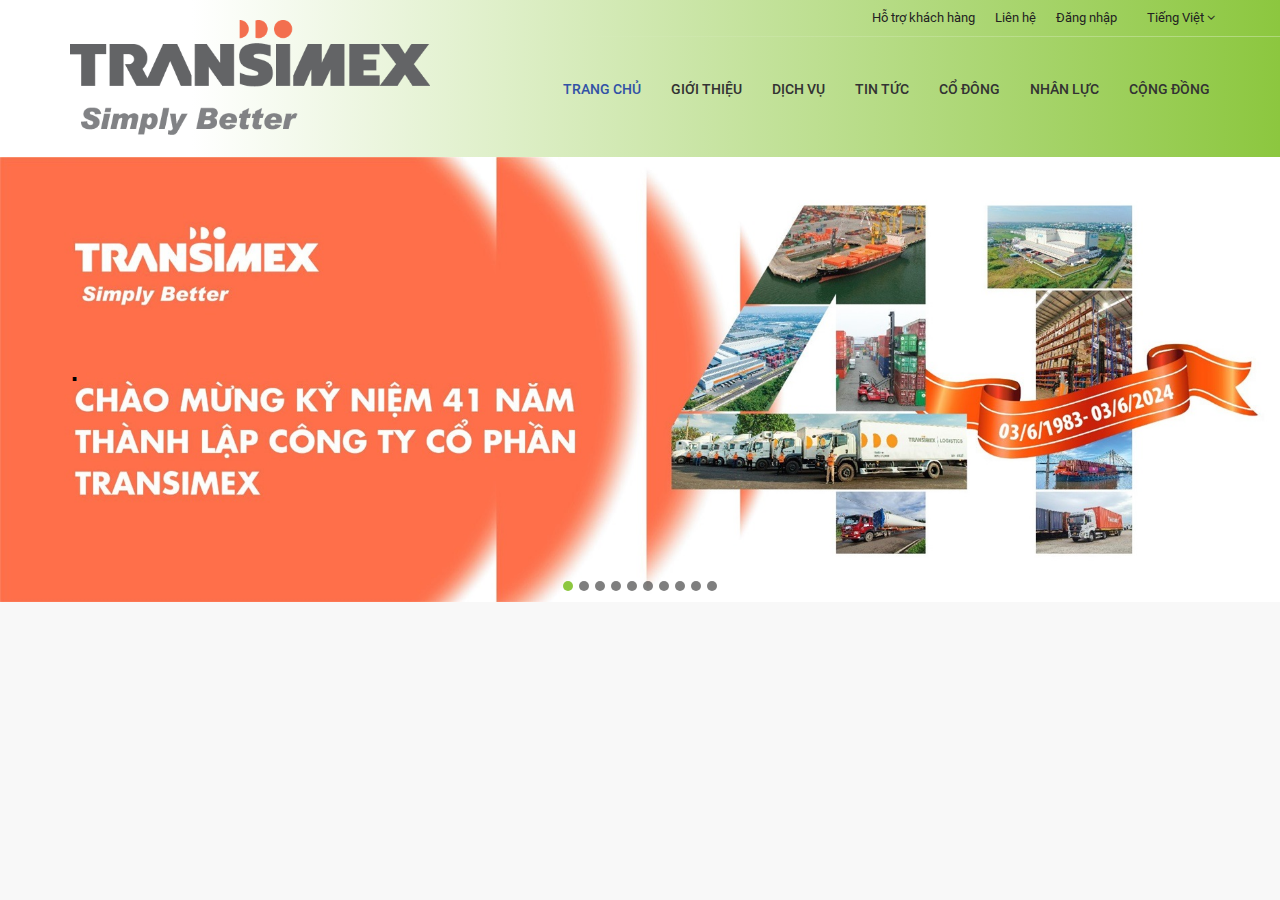
==== index.html @ c39b646b "root" ====
<!DOCTYPE html>
<html>
<head>
	<meta charset="utf-8">
	<meta http-equiv="X-UA-Compatible" content="IE=edge">
	<title>Demo Transimex</title> 
	<link rel="stylesheet" href="css/library.css">
	<script src="js/jquery-1.11.0.min.js"></script>
</head>
<body>
	<header class="">
		<div class="container">
			<div class="logo hidden-xs"><a class="block" href="/" title="transimex"><img src="img/logo.png" alt="transimex"></a></div>
			<div class="right-header">
				<div class="topnav block-clf">
					<div class="dropdown language hidden-xs">
						<a class="current" data-target="#" data-toggle="dropdown" role="button" aria-haspopup="true" aria-expanded="false">
							Tiếng Việt
							<span class="fa fa-angle-down"></span>
						</a>
						<ul class="dropdown-menu">
							<li><a href="/en/" title="English">English</a></li>
							<li><a href="/" title="Tiếng Việt">Tiếng Việt</a></li>
						</ul>
					</div>
					<ul class="menu-fn">
						<li> </li>
						<li><a id="hl_Member" title="Đăng nhập" href="/thanh-vien/dang-nhap/">Đăng nhập</a> </li>
						<li><a href="/lien-he/" title="Liên hệ">Liên hệ</a></li>
						<li><a href="/ho-tro-khach-hang/" title="Hỗ trợ khách hàng">Hỗ trợ khách hàng</a></li>
					</ul>
				</div>
				<div class="linefade hidden-xs"></div>
				<a class="block logo visible-xs" href="/"><img src="img/logo.svg" alt="transimex"></a>
				<div class="navigate">
					<div class="header-menu visible-xs"><a class="block" href="/"><img src="img/logo.svg" alt="transimex"></a></div>
					<ul class="menu">
						<li id="menuDefault" class="active"><a href="/" title="Trang chủ">Trang chủ</a></li>
						
                        <li id="menuAbout" class="drop"><a href="/gioi-thieu/gioi-thieu-cong-ty-130.html" title="Giới thiệu">Giới thiệu <i class="fa fa-angle-down"></i></a>
                         <ul>
                        
                               <li><a href="/gioi-thieu/gioi-thieu-cong-ty-130.html" title="Giới thiệu công ty">Giới thiệu công ty</a></li>
                        	
                               <li><a href="/gioi-thieu/tam-nhin-su-menh-gia-tri-cot-loi-129.html" title="Tầm nhìn - Sứ mệnh - Giá trị cốt lõi">Tầm nhìn - Sứ mệnh - Giá trị cốt lõi</a></li>
                        	
                               <li><a href="/gioi-thieu/so-do-to-chuc-127.html" title="Sơ đồ tổ chức">Sơ đồ tổ chức</a></li>
                        	
                               <li><a href="/lich-su-phat-trien/" title="Lịch sử phát triển">Lịch sử phát triển </a></li>
                        	 <li><a href="/ban-lanh-dao/" title="Ban lãnh đạo">Ban lãnh đạo </a></li>
                        	 <li><a href="/cac-cong-ty-thanh-vien-lien-doanh-lien-ket/" title="Các công ty thành viên - Liên doanh - Liên kết">Các công ty thành viên - Liên doanh - Liên kết </a></li>
                        	<li class="drop"><a href="/thu-vien/" title="Thư viện">Thư viện <i class="fa fa-angle-down"></i></a>
                                   <ul>
                                        <li><a href="/hinh-anh/" title="Hình ảnh">Hình ảnh</a></li>	
                                        <li><a href="/video/" title="Video">Video</a></li>	
                                   </ul>
                               </li>
                          </ul>
						</li>
                        
                        <li id="menuServices" class="drop"><a href="/dich-vu/giai-phap-luu-tru-chung-tu-doanh-nghiep.html" title="Giải pháp lưu trữ chứng từ doanh nghiệp">Dịch vụ <i class="fa fa-angle-down"></i></a>
                            <ul>
                           	
                                            <li><a href="/dich-vu/giai-phap-luu-tru-chung-tu-doanh-nghiep-30985.html" title="Giải pháp lưu trữ chứng từ doanh nghiệp">Giải pháp lưu trữ chứng từ doanh nghiệp</a></li>
                        	            
                                            <li><a href="/dich-vu/giao-nhan-van-tai-quoc-te-245.html" title="Giao Nhận Vận Tải Quốc Tế">Giao Nhận Vận Tải Quốc Tế</a></li>
                        	            
                                <li class="drop"><a href="/dich-vu/kho-bai-va-phan-phoi/" title="Kho Bãi và Phân Phối">Kho Bãi và Phân Phối <i class="fa fa-angle-down"></i></a>
                                     
                                   <ul>
                                        
                                                    <li><a href="/dich-vu/dich-vu-kho-hang-va-phan-phoi-234.html" title="Dịch vụ kho hàng và phân phối">Dịch vụ kho hàng và phân phối</a></li>	
                                            
                                                    <li><a href="/dich-vu/kho-lanh-235.html" title="Kho lạnh">Kho lạnh</a></li>	
                                            
                                                    <li><a href="/dich-vu/kho-ngoai-quan-236.html" title="Kho ngoại quan">Kho ngoại quan</a></li>	
                                            
                                                    <li><a href="/dich-vu/trung-tam-phan-phoi-237.html" title="Trung tâm phân phối">Trung tâm phân phối</a></li>	
                                            
                                        </ul>
                                   
                               </li>
                                           
                                <li class="drop"><a href="/dich-vu/van-tai-duong-bo/" title="Vận Tải Đường Bộ">Vận Tải Đường Bộ <i class="fa fa-angle-down"></i></a>
                                     
                                   <ul>
                                        
                                                    <li><a href="/dich-vu/xe-tai-nho-phan-phoi-314.html" title="Xe tải nhỏ phân phối">Xe tải nhỏ phân phối</a></li>	
                                            
                                                    <li><a href="/dich-vu/xe-dau-keo-container-250.html" title="Xe đầu kéo container">Xe đầu kéo container</a></li>	
                                            
                                        </ul>
                                   
                               </li>
                                           
                                            <li><a href="/dich-vu/hang-du-an-325.html" title="Hàng dự án">Hàng dự án</a></li>
                        	            
                                            <li><a href="/dich-vu/dich-vu-logistics-tich-hop-328.html" title="Dịch vụ logistics tích hợp">Dịch vụ logistics tích hợp</a></li>
                        	            
                                <li class="drop"><a href="/dich-vu/dai-ly-hang-tau-dongjin/" title="Đại lý Hãng tàu Dongjin">Đại lý Hãng tàu Dongjin <i class="fa fa-angle-down"></i></a>
                                     
                                   <ul>
                                        
                                                    <li><a href="/dich-vu/thong-bao-31006.html" title="Thông báo">Thông báo</a></li>	
                                            
                                                    <li><a href="/dich-vu/lich-tau-31014.html" title="Lịch tàu">Lịch tàu</a></li>	
                                            
                                                    <li><a href="/dich-vu/bieu-gia-31008.html" title="Biểu giá">Biểu giá</a></li>	
                                            
                                                    <li><a href="/dich-vu/tuyen-dich-vu-va-lien-he-329.html" title="Tuyến dịch vụ và Liên hệ">Tuyến dịch vụ và Liên hệ</a></li>	
                                            
                                        </ul>
                                   
                               </li>
                                           
                                            <li><a href="/dich-vu/dich-vu-van-tai-thuy-334.html" title="Dịch vụ Vận tải thủy">Dịch vụ Vận tải thủy</a></li>
                        	            
                                            <li><a href="/dich-vu/dich-vu-cang-icd-390.html" title="Dịch vụ cảng ICD">Dịch vụ cảng ICD</a></li>
                        	            
                                            <li><a href="/dich-vu/bat-dong-san-391.html" title="Bất động sản">Bất động sản</a></li>
                        	            
                        
                        </ul>
                        </li>
                        
                         <li id="menuNews" class="drop"><a href="/tin-tuc/ky-niem-40-nam-thanh-lap-cong-ty/" title="Kỷ niệm 40 năm thành lập công ty">Tin tức <i class="fa fa-angle-down"></i></a>
                            <ul>
                              
                               <li><a href="/tin-tuc/ky-niem-40-nam-thanh-lap-cong-ty/" title="Kỷ niệm 40 năm thành lập công ty">Kỷ niệm 40 năm thành lập công ty</a></li>
                        	
                               <li><a href="/tin-tuc/so-hoa-chuyen-doi-so/" title="Số hóa, chuyển đổi số">Số hóa, chuyển đổi số</a></li>
                        	
                               <li><a href="/tin-tuc/thong-tin-chuyen-nganh/" title="Thông tin chuyên ngành">Thông tin chuyên ngành</a></li>
                        	
                               <li><a href="/tin-tuc/thong-tin-bao-chi/" title="Thông tin báo chí">Thông tin báo chí</a></li>
                        	
                               <li><a href="/tin-tuc/ebook-whitepaper/" title="Ebook &amp; Whitepaper ">Ebook &amp; Whitepaper </a></li>
                        	
                               <li><a href="/tin-tuc/thong-tin-transimex/" title="Thông tin Transimex">Thông tin Transimex</a></li>
                        	
                               <li><a href="/tin-tuc/tms-profile-brochure/" title="TMS Profile &amp; Brochure">TMS Profile &amp; Brochure</a></li>
                        	
                                </ul>
                         </li>
                        
                         <li id="menuShareholder" class="drop"><a href="/co-dong/bao-cao-quan-tri-cong-ty/" title="Báo cáo quản trị Công ty">Cổ đông <i class="fa fa-angle-down"></i></a>
                            <ul>
                              
                               <li><a href="/co-dong/bao-cao-quan-tri-cong-ty/" title="Báo cáo quản trị Công ty">Báo cáo quản trị Công ty</a></li>
                        	
                               <li><a href="/co-dong/thong-bao/" title="Thông báo">Thông báo</a></li>
                        	
                               <li><a href="/co-dong/quy-che-cong-ty/" title="Quy chế công ty">Quy chế công ty</a></li>
                        	
                               <li><a href="/co-dong/dieu-le-cong-ty/" title="Điều lệ công ty">Điều lệ công ty</a></li>
                        	
                               <li><a href="/co-dong/ban-cao-bach/" title="Bản cáo bạch">Bản cáo bạch</a></li>
                        	
                               <li><a href="/co-dong/nghi-quyet/" title="Nghị quyết">Nghị quyết</a></li>
                        	
                               <li><a href="/co-dong/thong-tin-co-dong-nha-dau-tu/" title="Thông tin cổ đông - nhà đầu tư">Thông tin cổ đông - nhà đầu tư</a></li>
                        	
                               <li><a href="/co-dong/thong-tin-dai-hoi-co-dong/" title="Thông tin đại hội cổ đông">Thông tin đại hội cổ đông</a></li>
                        	
                               <li><a href="/co-dong/bao-cao-thuong-nien/" title="Báo cáo thường niên">Báo cáo thường niên</a></li>
                        	
                               <li><a href="/co-dong/bao-cao-tai-chinh/" title="Báo cáo tài chính">Báo cáo tài chính</a></li>
                        	
                                </ul>
                         </li>
                        
                        <li id="menuHumanResource" class="drop">
                            <a href="/nhan-luc/thoa-uoc-lao-dong-tap-the-41113.html" title="Nhân lực">Nhân lực <i class="fa fa-angle-down"></i></a>
                           <ul>
                               
                           	    <li><a href="/nhan-luc/thoa-uoc-lao-dong-tap-the-41113.html" title="Thỏa ước Lao động tập thể">Thỏa ước Lao động tập thể </a></li>
                        	    
                           	    <li><a href="/nhan-luc/noi-quy-lao-dong-41112.html" title="Nội quy lao động">Nội quy lao động </a></li>
                        	    
                           	    <li><a href="/nhan-luc/chinh-sach-lao-dong-238.html" title="Chính sách lao động">Chính sách lao động </a></li>
                        	    <li><a href="/tuyen-dung/" title="Tuyển dụng">Tuyển dụng </a></li>
                            </ul>
                        </li>
                        <li id="menuCommunity"><a href="/cong-dong/" title="Cộng đồng">Cộng đồng</a></li>
						
                        	
					</ul>
				</div>
			<div class="bg-overlay"></div></div>
		</div>
		<div class="sticky-anchor"></div>
		<nav class="mb-nav">
			<a class="btn-nav left" data-text="MENU"><i class="fa fa-bars"></i></a>
			<div class="dropdown language visible-xs">
				<a class="current" data-target="#" data-toggle="dropdown" role="button" aria-haspopup="true" aria-expanded="false">
					Tiếng Việt
					<span class="fa fa-angle-down"></span>
				</a>
				<ul class="dropdown-menu">
					<li><a href="/en/" title="English">English</a></li>
					<li><a href="/" title="Tiếng Việt">Tiếng Việt</a></li>
				</ul>
			</div>
		</nav>
	</header>
	<section class="slider-basic">
		<article class="home-slider slider-fix">
          
			<div class="slide-item block-bg">
				<img src="img/transimex__Full__04502024_035020.jpg" alt="." />
				<div class="container text-slide middle-box text-left">
					<div class="middle-inner">
						<div class="layer tt-lg upper">.</div>
						<div class="layer desc"></div>
                        
					</div>
				</div>
			</div>
			<div class="slide-item block-bg">
				<img src="img/transimex__Full__13212023_112137.jpg" alt="." />
				<div class="container text-slide middle-box text-left">
					<div class="middle-inner">
						<div class="layer tt-lg upper">.</div>
						<div class="layer desc"></div>
                        
					</div>
				</div>
			</div>
			<div class="slide-item block-bg">
				<img src="img/transimex__Full__13212023_112128.jpg" alt="." />
				<div class="container text-slide middle-box text-left">
					<div class="middle-inner">
						<div class="layer tt-lg upper">.</div>
						<div class="layer desc"></div>
                        
					</div>
				</div>
			</div>
			<div class="slide-item block-bg">
				<img src="img/transimex__Full__13212023_112120.jpg" alt="." />
				<div class="container text-slide middle-box text-left">
					<div class="middle-inner">
						<div class="layer tt-lg upper">.</div>
						<div class="layer desc"></div>
                        
					</div>
				</div>
			</div>
			<div class="slide-item block-bg">
				<img src="img/transimex__Full__13212023_112112.jpg" alt="." />
				<div class="container text-slide middle-box text-left">
					<div class="middle-inner">
						<div class="layer tt-lg upper">.</div>
						<div class="layer desc"></div>
                        
					</div>
				</div>
			</div>
			<div class="slide-item block-bg">
				<img src="img/transimex__Full__13212023_112102.jpg" alt="." />
				<div class="container text-slide middle-box text-left">
					<div class="middle-inner">
						<div class="layer tt-lg upper">.</div>
						<div class="layer desc"></div>
                        
					</div>
				</div>
			</div>
			<div class="slide-item block-bg">
				<img src="img/transimex__Full__13192023_111953.jpg" alt="." />
				<div class="container text-slide middle-box text-left">
					<div class="middle-inner">
						<div class="layer tt-lg upper">.</div>
						<div class="layer desc"></div>
                        
					</div>
				</div>
			</div>
			<div class="slide-item block-bg">
				<img src="img/transimex__Full__13192023_111931.jpg" alt="." />
				<div class="container text-slide middle-box text-left">
					<div class="middle-inner">
						<div class="layer tt-lg upper">.</div>
						<div class="layer desc"></div>
                        
					</div>
				</div>
			</div>
			<div class="slide-item block-bg">
				<img src="img/transimex__Full__13192023_111923.jpg" alt="." />
				<div class="container text-slide middle-box text-left">
					<div class="middle-inner">
						<div class="layer tt-lg upper">.</div>
						<div class="layer desc"></div>
                        
					</div>
				</div>
			</div>
			<div class="slide-item block-bg">
				<img src="img/transimex__Full__13152023_111537.jpg" alt="." />
				<div class="container text-slide middle-box text-left">
					<div class="middle-inner">
						<div class="layer tt-lg upper">.</div>
						<div class="layer desc"></div>
                        
					</div>
				</div>
			</div>
		</article>
	</section>

	<script src="js/website.js"></script>
   <script src="js/bzUti.js"></script>
   <script src="js/bzAjax.js"></script>
   <link href="css/sweetalert.css" rel="stylesheet" />
   <script src="js/sweetalert.min.js"></script>
   <script src="js/bootstrap.min.js"></script>
<script src="js/slick.min.js"></script>
<script src="js/smoothscroll.min.js"></script>
<script src="js/stellar.min.js"></script>
<script src="js/main.min.js"></script>
</body>
    <script type="text/javascript">
        $(function () {
            $('#menuDefault').addClass('active');
            $(".home-slider").slick({
                dots: true,
                speed: 700,
                arrows: true,
                autoplay: true,
                autoplaySpeed: 5000,
                pauseOnHover: false,
                draggable: false,
                cssEase: 'cubic-bezier(0.755, 0.005, 0.200, 1.000)',
            });
            $(".carousel-logo").slick({
                arrows: true,
                slidesToShow: 6,
                autoplay: true,
                autoplaySpeed: 3000,
                pauseOnHover: false,
                responsive: [{
                    breakpoint: 1200,
                    settings: {
                        slidesToShow: 6,
                        slidesToScroll: 6,
                    }
                }, {
                    breakpoint: 980,
                    settings: {
                        slidesToShow: 5,
                        slidesToScroll: 5,
                    }
                }, {
                    breakpoint: 700,
                    settings: {
                        slidesToShow: 4,
                        slidesToScroll: 4
                    }
                }, {
                    breakpoint: 600,
                    settings: {
                        slidesToShow: 3,
                        slidesToScroll: 3
                    }
                }]
            });
        });
</script>
</html>
---- css/library.css ----
﻿@import url(font-awesome.min.css);@import url(bootstrap.min.css);@font-face {
    font-family: RobotoSlab;
    src: url(../fonts/RobotoSlab-Regular.ttf);
    font-weight: normal
}

@font-face {
    font-family: RobotoSlab;
    src: url(../fonts/RobotoSlab-Light.ttf);
    font-weight: 300
}

@font-face {
    font-family: RobotoSlab;
    src: url(../fonts/RobotoSlab-Bold.ttf);
    font-weight: bold
}

@font-face {
    font-family: Roboto;
    src: url(../fonts/Roboto-Regular.ttf);
    font-weight: normal
}

@font-face {
    font-family: Roboto;
    src: url(../fonts/Roboto-Italic.ttf);
    font-style: italic
}

@font-face {
    font-family: Roboto;
    src: url(../fonts/Roboto-Medium.ttf);
    font-weight: 500
}

@font-face {
    font-family: Roboto;
    src: url(../fonts/Roboto-bold.ttf);
    font-weight: bold
}

html,body,div,span,applet,object,iframe,h1,h2,h3,h4,h5,h6,p,blockquote,pre,a,abbr,acronym,address,big,cite,code,del,dfn,em,font,img,ins,kbd,q,s,samp,small,strike,strong,sub,sup,tt,var,b,u,i,center,dl,dt,dd,ol,ul,li,fieldset,form,label,legend,table,caption,tbody,tfoot,thead,tr,th,td,article,aside,canvas,details,figcaption,figure,footer,header,hgroup,menu,nav,section,summary,time,mark,audio,video,svg {
    margin: 0;
    padding: 0;
    border: 0
}

html,body {
    height: 100%; 
}

body {
    color: #333;
    font-family: "Roboto",Helvetica,Arial,sans-serif;
    font-size: 14px;
    line-height: 1.6;
    overflow-y: auto;
    background: #f8f8f8
}

a {
    color: #333;
    text-decoration: none
}

a:hover,a:focus,a.focus {
    color: #4d4d4d;
    text-decoration: none
}

a:focus,a.focus {
    outline: none
}

a[href*="tel"],a[href*="tel"]:hover,a[href*="tel"]:focus,a[href*="tel"].focus {
    color: inherit
}

h1,h2,h3,h4,h5,h6,.tt-lg,.tt-md,.tt-sm,.tt-xs,.tt {
    font-weight: bold;
    line-height: 1.35;
    margin-bottom: 8px;
    font-family: RobotoSlab, Roboto
}

h1 a,h2 a,h3 a,h4 a,h5 a,h6 a,.tt-lg a,.tt-md a,.tt-sm a,.tt-xs a,.tt a {
    color: inherit;
    font-weight: inherit
}

h1,h2,.tt-lg,.tt-md {
    line-height: 1.2
}

h1,.tt-lg {
    font-size: 28px
}

h2,.tt-md {
    font-size: 22px
}

h3,.tt-sm {
    font-size: 18px
}

h4,.tt-xs {
    font-size: 15px
}

.tt {
    font-size: 14px
}

p,.text-lg,.text-md {
    margin-bottom: 13px
}

.text-sm,.text-xs,.text {
    margin-bottom: 10px
}

.text-lg,.text-md {
    line-height: 1.35;
    margin-bottom: 10px
}

.text-lg {
    font-size: 18px
}

.text-md {
    font-size: 16px
}

.text-sm {
    font-size: 13px
}

.text-xs {
    font-size: 12px
}

.text {
    font-size: 14px
}

.text-underline {
    border-bottom: 1px solid
}

.semilight {
    font-weight: 300 !important
}

.semibold {
    font-weight: 500 !important
}

.bold {
    font-weight: bold !important
}

.normal {
    font-weight: normal !important
}

.italic {
    font-style: italic !important
}

.nowrap {
    white-space: nowrap
}

.upper,.tt-ss {
    text-transform: uppercase
}

img {
    max-width: 100%
}

[class*="center"] img {
    display: block;
    margin-left: auto;
    margin-right: auto
}

.block-clf:before,.block-clf:after,.clearfix:before,.login-st3 .field:before,.login-st6 .field:before,.slick-track:before,.menu:before,.block-share:before,.group-button:before,.group-btn:before,.block-sidebar:before,.clearfix:after,.login-st3 .field:after,.login-st6 .field:after,.slick-track:after,.menu:after,.block-share:after,.group-button:after,.group-btn:after,.block-sidebar:after {
    content: "";
    display: table
}

.block-clf:after,.clearfix:after,.login-st3 .field:after,.login-st6 .field:after,.slick-track:after,.menu:after,.block-share:after,.group-button:after,.group-btn:after,.block-sidebar:after {
    clear: both
}

*[data-text]:before {
    content: attr(data-text);
    white-space: nowrap
}

input,button {
    border: none
}

input[type="tel"],input[type="number"],input[type="text"],input[type="email"],input[type="search"],input[type="password"],select,textarea {
    width: 100%;
    height: 36px;
    -webkit-appearance: none;
    -moz-appearance: none;
    appearance: none;
    border: 1px solid #dedede;
    border-radius: 0;
    box-shadow: none;
    transition: all 0.3s ease;
    padding: 0 10px
}

input[type="tel"].focus,input[type="tel"]:focus,input[type="number"].focus,input[type="number"]:focus,input[type="text"].focus,input[type="text"]:focus,input[type="email"].focus,input[type="email"]:focus,input[type="search"].focus,input[type="search"]:focus,input[type="password"].focus,input[type="password"]:focus,select.focus,select:focus,textarea.focus,textarea:focus {
    border-color: #8dc73f;
    box-shadow: none;
    outline: none !important
}

textarea {
    height: 120px;
    vertical-align: top;
    resize: vertical;
    padding: 10px
}

select {
    -webkit-appearance: auto;
    -moz-appearance: auto
}

select,select option {
    background: #fff;
    color: #666
}

select option {
    padding: 3px 10px
}

.select {
    position: relative
}

.select:after {
    content: "";
    border: 5px solid transparent;
    border-top: 5px solid #999;
    width: 0;
    height: 0;
    position: absolute;
    top: 50%;
    right: 8px;
    margin: auto;
    margin-top: -2.5px;
    pointer-events: none
}

.select select {
    -webkit-appearance: none;
    -moz-appearance: none;
    appearance: none;
    padding-right: 25px
}

input[type="button"],input[type="submit"],button[type="button"],button[type="submit"] {
    -webkit-appearance: none;
    cursor: pointer
}

input[type="button"]:focus,input[type="button"].focus,input[type="submit"]:focus,input[type="submit"].focus,button[type="button"]:focus,button[type="button"].focus,button[type="submit"]:focus,button[type="submit"].focus {
    outline: none
}

ul,ol {
    line-height: 1.4;
    margin: 15px 0;
    margin-left: 20px
}

ul.list-number,ul.list-disc,ul.list-lower-a,ul.list-upper-a,ul.list-square,ol.list-number,ol.list-disc,ol.list-lower-a,ol.list-upper-a,ol.list-square {
    padding-left: 25px
}

ul>li,ol>li {
    list-style-position: outside;
    margin-bottom: 12px
}

ul>li li,ol>li li {
    margin-bottom: 6px
}

ul ul,ul ol,ol ul,ol ol {
    padding-left: 25px;
    margin-top: 5px
}

ul.list-number>li,ol.list-number>li {
    list-style-type: decimal
}

ul.list-disc>li,ol.list-disc>li {
    list-style-type: disc
}

ul.list-lower-a>li,ol.list-lower-a>li {
    list-style-type: lower-alpha
}

ul.list-upper-a>li,ol.list-upper-a>li {
    list-style-type: upper-alpha
}

ul.list-square>li,ol.list-square>li {
    list-style-type: square
}

ul.list-no-style,ol.list-no-style {
    padding: 0;
    list-style: none
}

ul a,ol a {
    color: inherit
}

.no-margin {
    margin: 0 !important
}

.no-padding {
    padding: 0 !important
}

.circle,.social a,.btt,.btt:after {
    -webkit-border-radius: 50%;
    -moz-border-radius: 50%;
    border-radius: 50%;
    position: relative;
    text-align: center
}

.tb-style {
    display: table;
    width: 100%;
    height: 100%
}

.tb-cell {
    display: table-cell;
    vertical-align: middle
}

.block,.form-style .field,.block-clf,.inline,.inline-block {
    position: relative
}

.block-clf,.block,.form-style .field {
    display: block
}

.inline,.inline-block {
    display: inline-block
}

.inline {
    vertical-align: middle;
    margin-right: 0
}

.inline-block {
    vertical-align: top
}

.block-wide,.block-bg,.thumb-res {
    display: block;
    background-repeat: no-repeat;
    background-size: cover;
    background-position: center center;
    position: relative;
    overflow: hidden
}

.bg-fixed {
    background-attachment: fixed
}

.absolute,.absolute-center,.video-res iframe,.thumb-res img,.thumb-res:before {
    position: absolute;
    top: 0;
    right: 0;
    bottom: 0;
    left: 0;
    z-index: 1
}

a[href].absolute,a[href].absolute-center,a[href].thumb-res:before {
    z-index: 150
}

* .fa,* .fa:before {
    line-height: inherit;
    font-weight: normal !important
}

[class*="thumb"] {
    position: relative;
    z-index: 10;
    display: block
}

.absolute-center {
    margin: auto;
    max-height: 100%
}

.video-res {
    padding-top: 56.25%;
    margin-bottom: 15px;
    position: relative;
    display: block
}

.video-res iframe {
    width: 100% !important;
    height: 100% !important
}

[class*="map"] {
    position: relative
}

[class*="map"] iframe {
    position: absolute;
    top: 0;
    left: 0;
    width: 100% !important;
    height: 100% !important
}

.btn-nav {
    min-width: 30px;
    height: 30px;
    cursor: pointer;
    color: #fff;
    text-align: center
}

.btn-nav,.btn-nav:before {
    margin: auto;
    position: absolute;
    top: 0;
    bottom: 0;
    line-height: 30px;
    white-space: nowrap
}

.btn-nav:before {
    text-transform: uppercase;
    white-space: nowrap;
    overflow: visible;
    font-weight: 500;
    font-size: 13px
}

.btn-nav.left {
    left: 6px
}

.btn-nav.left:before {
    left: 28px
}

.btn-nav.right {
    right: 6px
}

.btn-nav.right:before {
    right: 30px
}

.btn-nav:focus,.btn-nav:hover {
    color: #fff
}

.bg-overlay {
    position: fixed;
    top: 0;
    right: 0;
    bottom: 0;
    left: 0;
    width: 100%;
    height: 100%;
    background-color: #000;
    opacity: 0.6;
    filter: alpha(opacity=60);
    z-index: 200;
    display: none;
    overflow: hidden
}

.btn {
    display: inline-block;
    -webkit-appearance: none;
    background-color: #8dc73f;
    color: #fff;
    border-radius: 3px;
    padding: 9px 18px;
    text-transform: uppercase;
    border: none;
    line-height: normal;
    cursor: pointer;
    margin: 4px 2px 4px 0;
    position: relative;
    z-index: 2;
    overflow: hidden
}

.btn:before {
    content: '';
    position: absolute;
    top: 0;
    left: 0;
    z-index: -1;
    -webkit-border-radius: 0 30px 30px 0;
    -moz-border-radius: 0 30px 30px 0;
    border-radius: 0 30px 30px 0;
    width: 20px;
    height: 100%;
    background: rgba(0,0,0,0.3);
    opacity: 0;
    filter: alpha(opacity=0)
}

.btn:hover:before {
    -webkit-animation: button-effect 0.5s ease;
    -moz-animation: button-effect 0.5s ease;
    animation: button-effect 0.5s ease
}

.btn:focus,.btn.focus,.btn:active,.btn.active,.btn:active:focus,.btn.active:focus,.btn:active.focus,.btn.active:focus {
    outline: none
}

.btn:hover,.btn:focus,.btn.focus {
    color: #fff;
    -webkit-box-shadow: inset 0 0 0 100px rgba(255,255,255,0.16);
    -moz-box-shadow: inset 0 0 0 100px rgba(255,255,255,0.16);
    box-shadow: inset 0 0 0 100px rgba(255,255,255,0.16);
    -webkit-transition: all 0.25s ease;
    -moz-transition: all 0.25s ease;
    transition: all 0.25s ease
}

.btn:active,.btn.active {
    -webkit-box-shadow: none;
    -moz-box-shadow: none;
    box-shadow: none
}

.btn input[type="submit"],.btn button[type="submit"] {
    text-decoration: none;
    background: transparent;
    color: inherit;
    font: inherit;
    text-transform: inherit;
    font-weight: inherit;
    border: none;
    line-height: 1
}

.btn input[type="submit"]:focus,.btn input[type="submit"].focus,.btn button[type="submit"]:focus,.btn button[type="submit"].focus {
    outline: none !important
}

.btn.bg-primary-bs,.btn.bg-primary-bs:hover,.btn.bg-primary-bs:focus,.btn.bg-primary-bs.focus {
    background-color: #337ab7
}

.btn.bg-danger,.btn.bg-danger:hover,.btn.bg-danger:focus,.btn.bg-danger.focus {
    background-color: #ea4242
}

.btn.bg-warning,.btn.bg-warning:hover,.btn.bg-warning:focus,.btn.bg-warning.focus {
    background-color: #f76e0c
}

.btn.bg-success,.btn.bg-success:hover,.btn.bg-success:focus,.btn.bg-success.focus {
    background-color: #5cb85c
}

.btn.bg-info,.btn.bg-info:hover,.btn.bg-info:focus,.btn.bg-info.focus {
    background-color: #5bc0de
}

.btn.bg-gray,.btn.bg-gray:hover,.btn.bg-gray:focus,.btn.bg-gray.focus {
    background-color: #999
}

.btn.bg-silver,.btn.bg-silver:hover,.btn.bg-silver:focus,.btn.bg-silver.focus {
    background-color: #ccc
}

.btn.btn-xs {
    font-size: 10px;
    padding: 5px 10px
}

.btn.btn-sm {
    font-size: 12px;
    padding: 6px 14px
}

.btn.btn-lg {
    font-size: 15px;
    padding: 12px 20px
}

@keyframes button-effect {
    0% {
        opacity: 1;
        filter: alpha(opacity=100)
    }

    100% {
        opacity: 0;
        filter: alpha(opacity=0);
        width: 100%;
        height: 100%
    }
}

@-webkit-keyframes button-effect {
    0% {
        opacity: 1;
        filter: alpha(opacity=100)
    }

    100% {
        opacity: 0;
        filter: alpha(opacity=0);
        width: 100%;
        height: 100%
    }
}

table {
    line-height: normal;
    width: 100%;
    border-collapse: collapse;
    margin-bottom: 10px
}

table th,table td {
    padding: 7px;
    border: 1px solid #ddd
}

table thead th,table thead td {
    background: rgba(0,0,0,0.3);
    font-weight: 500
}

table.no-border th,table.no-border td {
    border: 0;
    padding: 5px 0
}

table.table-res img {
    display: block;
    max-height: 100px;
    max-width: 400px
}

.social {
    margin: 12px 0
}

.social a {
    display: inline-block;
    vertical-align: top;
    width: 32px;
    height: 32px;
    line-height: 32px;
    font-size: 16px;
    color: #fff;
    margin-right: 4px;
    margin-bottom: 4px;
    text-align: center;
    -webkit-transition: all 0.4s ease;
    -moz-transition: all 0.4s ease;
    transition: all 0.4s ease
}

.social a:hover {
    -webkit-box-shadow: 0 2px 6px -2px rgba(0,0,0,0.7);
    -moz-box-shadow: 0 2px 6px -2px rgba(0,0,0,0.7);
    box-shadow: 0 2px 6px -2px rgba(0,0,0,0.7)
}

.social .fa-facebook {
    background: #487EC9
}

.social .fa-twitter {
    background: #32B4FF
}

.social .fa-google-plus {
    background: #F43D3D
}

.social .fa-youtube {
    background: #EA0000
}

.social .fa-rss {
    background: #f80
}

.social .fa-pinterest {
    background: #FF4800
}

.social .fa-pinterest-p {
    background: #FF4C00
}

.social .fa-linkedin {
    background: #2068D6
}

.social .fa-envelope {
    background: #fb0
}

.social .fa-commenting {
    background: #198CFF
}

pre {
    tab-size: 4;
    padding: 15px 0;
    border-radius: 0;
    margin-top: 6px;
    color: #c7254e
}

.get {
    position: relative;
    cursor: default
}

.get-tooltip {
    position: absolute;
    top: 0;
    right: 100%;
    bottom: 0;
    margin: auto 15px auto auto;
    background: #ea4242;
    color: #fff;
    font-size: 15px;
    white-space: nowrap;
    height: 30px;
    line-height: 30px;
    text-align: center;
    padding: 0 15px;
    font-weight: 400;
    -webkit-border-radius: 3px;
    -moz-border-radius: 3px;
    border-radius: 3px;
    -webkit-box-shadow: -2px 2px 1px rgba(234,66,66,0.2);
    -moz-box-shadow: -2px 2px 1px rgba(234,66,66,0.2);
    box-shadow: -2px 2px 1px rgba(234,66,66,0.2)
}

.get-tooltip:before {
    content: '';
    width: 0;
    height: 0;
    position: absolute;
    top: 0;
    bottom: 0;
    left: 100%;
    margin: auto;
    border: 6px solid transparent;
    border-left: 6px solid #ea4242
}

.demo-get .get:hover {
    background: rgba(0,0,0,0.04);
    color: #ea4242
}

.box-text-demo {
    border: 1px solid #ddd;
    padding: 15px;
    height: 240px;
    overflow-y: auto
}

.box-text-demo textarea {
    border: none;
    padding: 0;
    height: 100%;
    overflow-y: auto
}

#text-output {
    background: rgba(0,0,0,0.05)
}

#text-output.clearbg {
    background: none
}

.action-textout a {
    display: inline-block;
    margin-right: 10px;
    color: #333;
    padding: 0 8px;
    border-radius: 3px 3px 0 0
}

.action-textout a.active {
    background: #72a330;
    color: #fff
}

.group-btn-ellips .btn {
    text-transform: initial
}

.section-btn .tb-cell:first-child {
    width: 190px
}

.section-btn .tb-cell pre {
    margin-top: 0
}

.noti-stas {
    position: relative
}

.noti-stas:before {
    content: "";
    font-family: FontAwesome;
    font-weight: normal;
    margin-right: 4px
}

.noti-stas.be-yes {
    color: #47a447
}

.noti-stas.be-no {
    color: #888
}

.main-user .panel-body {
    padding: 10px
}

.tb-user-edit,.tb-user-info {
    font-size: 14px
}

.tb-user-edit td:first-child,.tb-user-info td:first-child {
    width: 5%;
    white-space: nowrap;
    padding-right: 15px;
    font-weight: 500
}

.tb-user-edit td:last-child,.tb-user-info td:last-child {
    padding-left: 15px
}

.tb-user-info td {
    vertical-align: top
}

.tb-user-edit td {
    vertical-align: middle
}

.tb-user-edit .inputText,.tb-user-edit select {
    height: 32px;
    background: #f9f9f9
}

.tb-user-edit .inputText:focus,.tb-user-edit select:focus {
    background: #fff
}

.tb-user-edit img {
    max-width: none;
    max-height: none
}

.tb-manager-cart thead th {
    font-size: 13px
}

.tb-manager-cart td {
    font-size: 13px;
    font-family: "Arial", sans-serif
}

table .Processing,table .Cancel,table .Delivery,table .Complete,table .Approval {
    border-radius: 3px;
    border: 1px solid rgba(0,0,0,0.04);
    padding: 2px 5px;
    font-size: 10px;
    font-weight: bold;
    text-transform: capitalize;
    color: #fff;
    display: inline-block;
    text-align: center
}

table .Processing {
    background: #ea4242
}

table .Cancel {
    background: #999
}

table .Delivery {
    background: #337ab7
}

table .Complete {
    background: #5cb85c
}

table .Approval {
    background: #f76e0c
}

table .detailOrder,table .unpaid,table .paid {
    font-size: 11px;
    font-weight: bold;
    display: inline-block
}

table .detailOrder:after,table .unpaid:after,table .paid:after {
    content: "";
    font-family: FontAwesome;
    font-weight: normal;
    display: inline;
    margin-left: 2px
}

table .unpaid {
    color: #f76e0c
}

table .unpaid:after {
    content: '\f05a'
}

table .paid {
    color: #5cb85c
}

table .paid:after {
    content: '\f00c'
}

table .detailOrder {
    color: #333
}

table .detailOrder:after {
    content: '\f08e';
    margin-left: 3px
}

table .detailOrder:hover,table .detailOrder:focus {
    color: #ea4242
}

@media (max-width: 767px) {
    .main-user table {
        font-size:13px
    }

    .tb-user-info,.tb-user-edit {
        font-size: 13px
    }

    .tb-user-info td:first-child,.tb-user-edit td:first-child {
        padding-right: 8px
    }

    .tb-user-info td:last-child,.tb-user-edit td:last-child {
        padding-left: 8px
    }

    .tb-user-edit {
        table-layout: fixed
    }

    .tb-user-edit tr,.tb-user-edit td {
        display: block
    }

    .tb-user-edit tr {
        margin-bottom: 15px
    }

    .tb-user-edit td {
        padding: 0
    }

    .tb-user-edit td:first-child {
        padding-bottom: 2px
    }

    .tb-user-edit td:last-child {
        padding-left: 0
    }

    .tb-user-edit .block-clf {
        overflow: hidden
    }

    .tb-user-edit img {
        max-width: none;
        max-height: none
    }
}

table thead th,table thead td {
    background: rgba(0,0,0,0.1);
    padding-top: 10px;
    padding-bottom: 10px
}

.table-line-row th,.table-line-row td {
    border: 0;
    padding-left: 0;
    padding-right: 0;
    border-bottom: 1px solid rgba(0,0,0,0.08)
}

.table-line-row thead th,.table-line-row thead td {
    background: transparent
}

.table-style thead th,.table-style thead td {
    border: none;
    border-left: 1px solid rgba(255,255,255,0.2)
}

.table-style thead th:first-of-type,.table-style thead td:first-of-type {
    border-left: 0
}

.table-res img {
    display: block;
    max-height: 90px;
    max-width: 240px
}

.table-none th,.table-none td {
    border: none
}

.th-danger thead th,.th-danger thead td {
    background: #ea4242
}

.th-success thead th,.th-success thead td {
    background: #5cb85c
}

.th-warning thead th,.th-warning thead td {
    background: #f76e0c
}

.th-info thead th,.th-info thead td {
    background: #8dc73f
}

.th-primary thead th,.th-primary thead td {
    background: #8dc73f
}

.th-secondary thead th,.th-secondary thead td {
    background: #8dc73f
}

[class*="th-"] th,[class*="th-"] td {
    padding-left: 10px;
    padding-right: 10px
}

[class*="th-"] thead th,[class*="th-"] thead td {
    color: #fff
}

.hover tbody tr:hover {
    background: #5bc0de;
    color: #fff
}

@media (max-width: 991px) {
    table {
        font-size:12px
    }

    table img {
        max-width: 80px
    }
}

@media (max-width: 767px) {
    .block-table {
        margin-left:-10px;
        margin-right: -10px
    }

    table {
        font-size: 11px
    }

    table th,table td {
        padding-left: 4px;
        padding-right: 4px
    }

    table thead th,table thead td {
        font-weight: bold
    }

    .table-res thead {
        display: none
    }

    .table-res tbody tr,.table-res tbody td {
        display: block
    }

    .table-res tbody tr {
        margin-bottom: 7px;
        border-bottom: 1px solid rgba(0,0,0,0.08)
    }

    .table-res tbody td {
        position: relative;
        padding: 7px 5px;
        padding-left: 130px;
        border: 0;
        text-align: left !important;
        border: 1px solid #ddd;
        font-size: 12px
    }

    .table-res tbody td:not(:first-of-type) {
        border-top: 0
    }

    .table-res tbody td:before {
        content: attr(data-th);
        display: block;
        width: 122px;
        position: absolute;
        top: 0;
        bottom: 0;
        left: 0;
        padding: 7px 5px;
        background: rgba(0,0,0,0.05);
        font-weight: bold
    }

    .table-res .text-md,.table-res .price {
        font-size: 14px
    }

    [class*="th-"] th,[class*="th-"] td {
        padding-left: 5px;
        padding-right: 5px
    }
}

.form-base select,.form-base textarea,.form-base .inputText {
    background: #fcfcfc
}

.form-style .row {
    margin-left: -8px;
    margin-right: -8px
}

.form-style .row [class*="col-"] {
    padding-left: 8px;
    padding-right: 8px
}

.form-style .inputText:not(textarea),.form-style select {
    height: 45px
}

.form-style .input::-webkit-input-placeholder {
    opacity: 1;
    filter: alpha(opacity=100)
}

.form-style .input:-moz-placeholder {
    opacity: 1;
    filter: alpha(opacity=100)
}

.form-style .input::-moz-placeholder {
    opacity: 1;
    filter: alpha(opacity=100)
}

.form-style .input:-ms-input-placeholder {
    opacity: 1;
    filter: alpha(opacity=100)
}

.form-style .field .fa,.form-style .field .bar {
    -webkit-transition: all 0.3s ease;
    -moz-transition: all 0.3s ease;
    transition: all 0.3s ease
}

.form-style .field .fa {
    position: absolute;
    top: 0;
    bottom: 0;
    left: 0;
    text-align: center;
    width: 30px;
    line-height: 38px;
    color: rgba(141,199,63,0.2);
    pointer-events: none;
    background: #fff;
    border: 1px solid #ddd;
    border-right: none;
    -webkit-border-radius: 2px 0 0 2px;
    -moz-border-radius: 2px 0 0 2px;
    border-radius: 2px 0 0 2px
}

.form-style .field .bar {
    position: absolute;
    right: 0;
    bottom: 0;
    left: 0;
    margin: auto;
    background: #ea4242;
    width: 0;
    height: 2px;
    opacity: 0;
    filter: alpha(opacity=0);
    -webkit-border-radius: 0 0 2px 2px;
    -moz-border-radius: 0 0 2px 2px;
    border-radius: 0 0 2px 2px
}

.form-style .field select,.form-style .field .inputText {
    padding-left: 40px;
    background: #fdfdfd
}

.form-style .field select:focus,.form-style .field select.focus,.form-style .field .inputText:focus,.form-style .field .inputText.focus {
    background: #fff;
    border-color: #ea4242
}

.form-style .field select:focus ~ .bar,.form-style .field select.focus ~ .bar,.form-style .field .inputText:focus ~ .bar,.form-style .field .inputText.focus ~ .bar {
    width: 100%;
    opacity: 1;
    filter: alpha(opacity=100)
}

.form-style .field select:focus ~ .fa,.form-style .field select.focus ~ .fa,.form-style .field .inputText:focus ~ .fa,.form-style .field .inputText.focus ~ .fa {
    color: #fff;
    background: #ea4242;
    border-color: #ea4242
}

.form-style .btn {
    padding: 11px 25px
}

.form-style a:not(.btn) {
    font-weight: 600
}

.st-option {
    display: inline-block;
    margin: 0 15px 5px 0;
    position: relative
}

.st-option:last-child {
    margin-right: -3px
}

.st-option label {
    font-weight: normal;
    cursor: pointer
}

.st-option .label-option {
    position: relative;
    padding-left: 24px;
    line-height: 1.4
}

.st-option .label-option:before,.st-option .label-option:after {
    content: '';
    position: absolute;
    top: 1px;
    left: 0;
    -webkit-transition: all 0.2s ease;
    -moz-transition: all 0.2s ease;
    transition: all 0.2s ease
}

.st-option .label-option:before {
    background: #fff;
    width: 16px;
    height: 16px;
    border: 1px solid #999;
    -webkit-box-shadow: inset 0 0 2px rgba(0,0,0,0.2);
    -moz-box-shadow: inset 0 0 2px rgba(0,0,0,0.2);
    box-shadow: inset 0 0 2px rgba(0,0,0,0.2)
}

.st-option .label-option:after {
    -webkit-box-sizing: content-box;
    -moz-box-sizing: content-box;
    box-sizing: content-box;
    opacity: 0;
    filter: alpha(opacity=0);
    z-index: 10
}

.st-option.checkbox-option .label-option:before {
    -webkit-border-radius: 2px;
    -moz-border-radius: 2px;
    border-radius: 2px
}

.st-option.checkbox-option .label-option:after {
    width: 9px;
    height: 3px;
    border-width: 0 0 2px 2px;
    border-style: solid;
    border-color: #fff;
    left: 3px;
    top: 5px
}

.st-option.checkbox-option.option-circle .label-option:before {
    -webkit-border-radius: 50%;
    -moz-border-radius: 50%;
    border-radius: 50%
}

.st-option.checkbox-option.option-circle .label-option:after {
    width: 7px;
    height: 3px;
    left: 3.3px;
    top: 6px
}

.st-option.radio-button .label-option:before,.st-option.radio-button .label-option:after {
    -webkit-border-radius: 50%;
    -moz-border-radius: 50%;
    border-radius: 50%;
    top: 1px
}

.st-option.radio-button .label-option:after {
    width: 6px;
    height: 6px;
    -webkit-transform: scale(0);
    -moz-transform: scale(0);
    transform: scale(0);
    background: #fff;
    left: 5px;
    top: 6px
}

.st-option .st-checkbox,.st-option .st-radio {
    position: absolute;
    left: 0;
    top: 0;
    position: absolute;
    top: 0;
    visibility: hidden
}

.st-option .st-checkbox:checked ~ .label-option:before,.st-option .st-radio:checked ~ .label-option:before {
    border-color: #8dc73f;
    background: #8dc73f
}

.st-option .st-checkbox:checked ~ .label-option:after,.st-option .st-radio:checked ~ .label-option:after {
    opacity: 1;
    filter: alpha(opacity=100);
    visibility: visible
}

.st-option .st-checkbox:checked ~ .label-option:before {
    background: #8dc73f
}

.st-option .st-checkbox:checked ~ .label-option:after {
    -webkit-transform: rotate(-45deg);
    -moz-transform: rotate(-45deg);
    transform: rotate(-45deg)
}

.st-option .st-radio:checked ~ .label-option:after {
    -webkit-transform: scale(1);
    -moz-transform: scale(1);
    transform: scale(1)
}

.vertical-input {
    position: relative;
    display: inline-block
}

.vertical-input .action {
    position: absolute;
    top: 0;
    right: 0;
    bottom: 0;
    z-index: 20;
    background: #ddd;
    width: 15px;
    text-align: center;
    line-height: 1;
    cursor: pointer
}

.vertical-input .action.up {
    bottom: 50%
}

.vertical-input .action.down {
    top: 50%;
    border-top: 1px solid #ccc
}

.vertical-input .action:not(.inputText):hover,.vertical-input .action:not(.inputText):focus {
    background: #999;
    color: #fff
}

.vertical-input .inputText {
    width: 70px;
    -webkit-border-radius: 0;
    -moz-border-radius: 0;
    border-radius: 0;
    height: 30px;
    padding-right: 25px;
    position: static;
    background: #fff
}

.vertical-input .inputText:focus {
    -webkit-box-shadow: none;
    -moz-box-shadow: none;
    box-shadow: none;
    border-color: #ddd
}

.st-upload {
    position: relative
}

.st-upload .inputFile {
    position: absolute;
    top: 0;
    right: 0;
    bottom: 0;
    left: 0;
    width: 100%;
    height: 100%;
    opacity: 0;
    filter: alpha(opacity=0);
    visibility: hidden
}

.st-upload .label-btn {
    position: absolute;
    top: 3px;
    right: 3px;
    bottom: 3px;
    z-index: 10;
    padding: 4px 10px;
    font-size: 14px;
    margin: 0;
    background: rgba(51,83,166,0.7);
    border: 1px solid rgba(51,83,166,0.5);
    font-weight: 400;
    color: #fff;
    cursor: pointer;
    -webkit-box-shadow: inset 0 0 0 1px #f5f5f5;
    -moz-box-shadow: inset 0 0 0 1px #f5f5f5;
    box-shadow: inset 0 0 0 1px #f5f5f5;
    -webkit-border-radius: 2px;
    -moz-border-radius: 2px;
    border-radius: 2px
}

.st-upload .label-btn:hover {
    background: #3353a6
}

.st-upload .inputText {
    position: relative
}

.btn.style-2 {
    border-bottom: 2px solid rgba(0,0,0,0.3);
    padding: 8px 20px
}

.read-more {
    display: inline-block;
    color: #0d0d0d;
    font-size: 13px;
    font-weight: 500;
    text-transform: capitalize;
    font-style: italic;
    background: #fff;
    position: relative;
    z-index: 2
}

.read-more .glyphicon,.read-more .fa {
    font-weight: normal;
    -webkit-transition: margin 0.3s ease;
    -moz-transition: margin 0.3s ease;
    transition: margin 0.3s ease;
    position: relative;
    z-index: -1
}

.read-more.base .glyphicon,.read-more.base .fa,.read-more.base-1 .glyphicon,.read-more.base-1 .fa {
    margin-left: -15px;
    opacity: 0;
    filter: alpha(opacity=0)
}

.read-more.base-1,.read-more.base-2 {
    border: 1px solid #ddd;
    padding: 3px 13px;
    -webkit-border-radius: 15px;
    -moz-border-radius: 15px;
    border-radius: 15px
}

.read-more.base-2:hover {
    background: #ea4242;
    border-color: #ea4242;
    color: #fff
}

.read-more:hover {
    color: #ea4242;
    border-color: #ea4242
}

.read-more:hover .glyphicon,.read-more:hover .fa {
    margin-left: 2px;
    opacity: 1;
    filter: alpha(opacity=100)
}

.login-st3 {
    background: #fff;
    -webkit-border-radius: 5px;
    -moz-border-radius: 5px;
    border-radius: 5px;
    max-width: 360px;
    margin: 35px auto 15px;
    -webkit-box-shadow: 0 5px 25px rgba(0,0,0,0.2);
    -moz-box-shadow: 0 5px 25px rgba(0,0,0,0.2);
    box-shadow: 0 5px 25px rgba(0,0,0,0.2);
    padding: 45px 35px 30px;
    position: relative
}

.login-st3 .header-form {
    width: 68px;
    height: 68px;
    line-height: 60px;
    -webkit-border-radius: 50%;
    -moz-border-radius: 50%;
    border-radius: 50%;
    text-align: center;
    background: #ea4242;
    border: 2px solid rgba(0,0,0,0.3);
    font-size: 34px;
    color: #fff;
    position: absolute;
    top: -15px;
    right: 0;
    left: 0;
    margin: auto
}

.login-st3 .tt-form {
    text-align: center;
    font-size: 24px;
    margin: 20px 0;
    text-transform: uppercase
}

.login-st3 .inputText {
    height: 48px
}

.login-st3 .field {
    position: relative
}

.login-st3 .field-icon .inputText {
    padding-left: 40px
}

.login-st3 .field-icon .inputText:focus {
    -webkit-box-shadow: none;
    -moz-box-shadow: none;
    box-shadow: none
}

.login-st3 .field-icon .inputText:focus ~ .fa {
    color: #ea4242
}

.login-st3 .field-icon .fa {
    position: absolute;
    top: 0;
    bottom: 0;
    left: 15px;
    line-height: 48px;
    color: #ddd;
    -webkit-transition: all 0.3s ease;
    -moz-transition: all 0.3s ease;
    transition: all 0.3s ease
}

.login-st3 .field-item {
    position: relative;
    border: 1px solid #ddd;
    border-top-width: 0
}

.login-st3 .field-item:first-of-type {
    border-top-width: 1px;
    -webkit-border-radius: 3px 3px 0 0;
    -moz-border-radius: 3px 3px 0 0;
    border-radius: 3px 3px 0 0
}

.login-st3 .field-item:last-of-type {
    -webkit-border-radius: 0 0 3px 3px;
    -moz-border-radius: 0 0 3px 3px;
    border-radius: 0 0 3px 3px
}

.login-st3 .field-item .inputText {
    border: none
}

.login-st3 .btn {
    padding: 13px 40px;
    background: #ea4242
}

.login-st3 .btn.bg-cancel {
    background: #aaa
}

.login-st3 label {
    font-weight: normal;
    cursor: pointer
}

.login-st3 .myCheckbox {
    position: relative
}

.login-st3 .myCheckbox .label-check {
    position: relative;
    display: inline-block;
    padding-left: 24px
}

.login-st3 .myCheckbox .label-check:before,.login-st3 .myCheckbox .label-check:after {
    content: '';
    width: 16px;
    height: 16px;
    position: absolute;
    top: 0;
    bottom: 0;
    left: 0;
    margin: auto;
    -webkit-transition: all 0.3s ease;
    -moz-transition: all 0.3s ease;
    transition: all 0.3s ease
}

.login-st3 .myCheckbox .label-check:before {
    background: #eee;
    border: 1px solid #ccc;
    -webkit-border-radius: 2px;
    -moz-border-radius: 2px;
    border-radius: 2px
}

.login-st3 .myCheckbox .label-check:after {
    width: 11px;
    height: 4px;
    border-width: 0 0 2px 2px;
    border-style: solid;
    border-color: #fff;
    opacity: 0;
    filter: alpha(opacity=0);
    left: 2px;
    bottom: 4px;
    -webkit-box-sizing: content-box;
    box-sizing: content-box
}

.login-st3 .myCheckbox .inputCheckbox {
    opacity: 0;
    filter: alpha(opacity=0);
    position: absolute;
    top: 0;
    right: 100%
}

.login-st3 .myCheckbox .inputCheckbox:checked ~ .label-check:before {
    background: #8dc73f;
    border-color: #8dc73f
}

.login-st3 .myCheckbox .inputCheckbox:checked ~ .label-check:after {
    -webkit-transform: rotate(-45deg);
    -moz-transform: rotate(-45deg);
    transform: rotate(-45deg);
    opacity: 1;
    filter: alpha(opacity=100)
}

.login-st3 .form-footer {
    border-top: 1px solid #eee;
    background: #fafafa;
    margin: 0 -35px -30px;
    padding: 15px 35px 24px;
    -webkit-border-radius: 0 0 5px 5px;
    -moz-border-radius: 0 0 5px 5px;
    border-radius: 0 0 5px 5px
}

.login-st6 {
    background: #fff;
    -webkit-border-radius: 5px;
    -moz-border-radius: 5px;
    border-radius: 5px;
    max-width: 360px;
    margin: 35px auto 15px;
    -webkit-box-shadow: 0 5px 25px rgba(0,0,0,0.2);
    -moz-box-shadow: 0 5px 25px rgba(0,0,0,0.2);
    box-shadow: 0 5px 25px rgba(0,0,0,0.2);
    padding: 30px 25px;
    position: relative
}

.login-st6 .header-form {
    width: 68px;
    height: 68px;
    line-height: 60px;
    -webkit-border-radius: 50%;
    -moz-border-radius: 50%;
    border-radius: 50%;
    text-align: center;
    background: #8dc73f;
    border: 2px solid rgba(0,0,0,0.3);
    font-size: 34px;
    color: #fff;
    position: absolute;
    top: -33px;
    right: 0;
    left: 0;
    margin: auto
}

.login-st6 .tt-form {
    text-align: center;
    font-size: 24px;
    margin: 20px 0;
    text-transform: uppercase
}

.login-st6 .inputText {
    height: 48px
}

.login-st6 .field {
    position: relative
}

.login-st6 .field-icon .inputText {
    padding-left: 40px
}

.login-st6 .field-icon .inputText:focus {
    -webkit-box-shadow: none;
    -moz-box-shadow: none;
    box-shadow: none
}

.login-st6 .field-icon .inputText:focus ~ .fa {
    color: #8dc73f
}

.login-st6 .field-icon .fa {
    position: absolute;
    top: 0;
    bottom: 0;
    left: 15px;
    line-height: 48px;
    color: #ddd;
    -webkit-transition: all 0.3s ease;
    -moz-transition: all 0.3s ease;
    transition: all 0.3s ease
}

.login-st6 .field-item {
    position: relative;
    border: 1px solid #ddd;
    border-top-width: 0
}

.login-st6 .field-item:first-of-type {
    border-top-width: 1px;
    -webkit-border-radius: 3px 3px 0 0;
    -moz-border-radius: 3px 3px 0 0;
    border-radius: 3px 3px 0 0
}

.login-st6 .field-item:last-of-type {
    -webkit-border-radius: 0 0 3px 3px;
    -moz-border-radius: 0 0 3px 3px;
    border-radius: 0 0 3px 3px
}

.login-st6 .field-item .inputText {
    border: none
}

.login-st6 .btn {
    padding: 15px 40px;
    background: #8dc73f
}

.login-st6 .btn.bg-cancel {
    background: #aaa
}

.login-st6 label {
    font-weight: normal;
    cursor: pointer
}

.login-st6 .myCheckbox {
    position: relative
}

.login-st6 .myCheckbox .label-check {
    position: relative;
    display: inline-block;
    padding-left: 24px
}

.login-st6 .myCheckbox .label-check:before,.login-st6 .myCheckbox .label-check:after {
    content: '';
    width: 16px;
    height: 16px;
    position: absolute;
    top: 0;
    bottom: 0;
    left: 0;
    margin: auto;
    -webkit-transition: all 0.3s ease;
    -moz-transition: all 0.3s ease;
    transition: all 0.3s ease
}

.login-st6 .myCheckbox .label-check:before {
    background: #eee;
    border: 1px solid #ccc;
    -webkit-border-radius: 2px;
    -moz-border-radius: 2px;
    border-radius: 2px
}

.login-st6 .myCheckbox .label-check:after {
    width: 11px;
    height: 4px;
    border-width: 0 0 2px 2px;
    border-style: solid;
    border-color: #fff;
    opacity: 0;
    filter: alpha(opacity=0);
    left: 2px;
    bottom: 4px;
    -webkit-box-sizing: content-box;
    box-sizing: content-box
}

.login-st6 .myCheckbox .inputCheckbox {
    opacity: 0;
    filter: alpha(opacity=0);
    position: absolute;
    top: 0;
    right: 100%
}

.login-st6 .myCheckbox .inputCheckbox:checked ~ .label-check:before {
    background: #8dc73f;
    border-color: #8dc73f
}

.login-st6 .myCheckbox .inputCheckbox:checked ~ .label-check:after {
    -webkit-transform: rotate(-45deg);
    -moz-transform: rotate(-45deg);
    transform: rotate(-45deg);
    opacity: 1;
    filter: alpha(opacity=100)
}

.login-st6 .form-footer {
    border-top: 1px solid #eee;
    background: #fafafa;
    margin: 0 -25px -30px;
    padding: 15px 25px 25px;
    -webkit-border-radius: 0 0 5px 5px;
    -moz-border-radius: 0 0 5px 5px;
    border-radius: 0 0 5px 5px
}

.login-st6 .text-splas {
    position: relative;
    text-align: center;
    line-height: 1.3
}

.login-st6 .text-splas:before {
    content: '';
    position: absolute;
    top: 0;
    right: 0;
    bottom: 0;
    left: 0;
    margin: auto;
    width: 100%;
    height: 1px;
    background: #ddd
}

.login-st6 .text-splas span {
    display: inline-block;
    background: #fff;
    padding: 0 5px;
    position: relative;
    z-index: 20
}

.login-st6 .group-btn {
    margin: 0 -4px 15px;
    overflow: hidden
}

.login-st6 .group-btn .btn-left,.login-st6 .group-btn .btn-right {
    float: left;
    width: 50%;
    padding: 0 4px;
    text-align: center;
    margin-bottom: 5px
}

.login-st6 .btn-social {
    display: block;
    padding: 14px 4px;
    font-size: 13px;
    font-weight: 600;
    -webkit-border-radius: 3px;
    -moz-border-radius: 3px;
    border-radius: 3px;
    white-space: nowrap;
    text-overflow: ellipsis;
    overflow: hidden;
    -webkit-transition: all 0.3s ease;
    -moz-transition: all 0.3s ease;
    transition: all 0.3s ease
}

.login-st6 .btn-social.fb-login {
    background: #317acc;
    color: #fff
}

.login-st6 .btn-social.go-login {
    background: #e01d1d;
    color: #fff
}

.login-st6 .btn-social .fa {
    margin-right: 4px;
    -webkit-transform: scale(1.06);
    -moz-transform: scale(1.06);
    transform: scale(1.06)
}

.login-st6 .btn-social:hover {
    -webkit-box-shadow: inset 0 0 0 100px rgba(255,255,255,0.3);
    -moz-box-shadow: inset 0 0 0 100px rgba(255,255,255,0.3);
    box-shadow: inset 0 0 0 100px rgba(255,255,255,0.3)
}

.login-st6 .btn-xs {
    border: 1px solid #8dc73f;
    font-size: 90%;
    padding: 3px 15px
}

.nav-tabs {
    border-bottom-color: rgba(141,199,63,0.2)
}

.nav-tabs>li {
    float: left;
    position: relative;
    display: block
}

.nav-tabs>li>a {
    margin-right: 1px;
    border: none;
    border-radius: 0;
    padding: 6px 15px;
    position: relative;
    display: block;
    color: #8dc73f;
    background: rgba(0,0,0,0.03)
}

.nav-tabs>li.active>a,.nav-tabs>li.active>a:hover,.nav-tabs>li.active>a:focus {
    color: #fff;
    background-color: #8dc73f;
    border: none
}

.tab-content {
    border: 1px solid #ddd;
    border-top: 0;
    padding: 15px
}

.modal-backdrop {
    z-index: 8040
}

.modal {
    z-index: 8050
}

.modal .tt-sm {
    font-weight: 600;
    text-transform: uppercase
}

.modal .modal-dialog {
    margin-top: 50px
}

.modal .modal-content {
    padding: 20px 15px
}

.modal table img {
    max-height: 100px;
    max-width: 240px;
    border: 3px solid #fff;
    -webkit-border-radius: 4px;
    -moz-border-radius: 4px;
    border-radius: 4px;
    -webkit-box-shadow: 0 0 3px rgba(0,0,0,0.2);
    -moz-box-shadow: 0 0 3px rgba(0,0,0,0.2);
    box-shadow: 0 0 3px rgba(0,0,0,0.2)
}

.modal table th,.modal table td {
    padding: 10px
}

.modal table thead th,.modal table thead td {
    text-align: center;
    background: #5bc0de
}

.modal table tbody td {
    background: #fafafa
}

.dropdown {
    display: inline-block;
    vertical-align: top;
    max-width: 100%
}

.dropdown [data-toggle="dropdown"] {
    margin-bottom: 0;
    color: #000
}

.dropdown.st-dropdown [data-toggle="dropdown"] {
    padding: 9px 15px;
    display: block;
    background: rgba(0,0,0,0.05);
    line-height: normal
}

.dropdown .dropdown-menu {
    min-width: 100%
}

.dropdown .dropdown-menu>li:not(.divider) {
    margin-bottom: 0
}

.dropdown .dropdown-menu>li:not(.divider)>a {
    padding: 5px 20px
}

.input-group .input-group-addon:not(.btn) {
    background-color: #fff;
    font-weight: 500
}

.input-group .input-group-addon.btn {
    display: table-cell;
    padding: 0 12px
}

.media {
    font-size: 13px
}

.media .input-group {
    margin-top: 7px;
    width: 100%
}

.media .input-group .form-control,.media .input-group .input-group-addon {
    height: 30px;
    font-size: 13px;
    background: #fafafa;
    border-color: #ddd
}

.media .input-group .form-control {
    border-right-color: transparent
}

.media .input-group .form-control:focus {
    background: #fff;
    border-right-color: #ddd
}

.media .input-group .input-group-addon {
    text-transform: capitalize
}

.media .input-group .fa {
    opacity: 0.6;
    filter: alpha(opacity=60)
}

.media-left a {
    display: block;
    width: 55px;
    height: 55px;
    line-height: 53px;
    background: #fafafa;
    text-align: center;
    color: #999
}

.media-left a img {
    width: 100%;
    height: 100%
}

.anim {
    visibility: hidden
}

.anim.animated {
    visibility: visible;
    -webkit-animation-duration: 0.8s;
    -moz-animation-duration: 0.8s;
    animation-duration: 0.8s;
    -webkit-animation-fill-mode: both;
    -moz-animation-fill-mode: both;
    animation-fill-mode: both
}

@keyframes fadeIn {
    from {
        opacity: 0
    }

    to {
        opacity: 1
    }
}

.fadeIn {
    -webkit-animation-name: fadeIn;
    animation-name: fadeIn
}

@keyframes fadeInUp {
    0% {
        opacity: 0;
        -webkit-transform: translateY(60px);
        transform: translateY(60px)
    }

    100% {
        opacity: 1;
        -webkit-transform: none;
        transform: none
    }
}

.fadeInUp {
    -webkit-animation-name: fadeInUp;
    animation-name: fadeInUp
}

@keyframes fadeInDown {
    0% {
        opacity: 0;
        -webkit-transform: translateY(-60px);
        transform: translateY(-60px)
    }

    100% {
        opacity: 1;
        -webkit-transform: none;
        transform: none
    }
}

.fadeInDown {
    -webkit-animation-name: fadeInDown;
    animation-name: fadeInDown
}

@keyframes fadeInRight {
    0% {
        opacity: 0;
        -webkit-transform: translateX(80px);
        transform: translateX(80px)
    }

    100% {
        opacity: 1;
        -webkit-transform: none;
        transform: none
    }
}

.fadeInRight {
    -webkit-animation-name: fadeInRight;
    animation-name: fadeInRight
}

@keyframes fadeInLeft {
    0% {
        opacity: 0;
        -webkit-transform: translateX(-80px);
        transform: translateX(-80px)
    }

    100% {
        opacity: 1;
        -webkit-transform: none;
        transform: none
    }
}

.fadeInLeft {
    -webkit-animation-name: fadeInLeft;
    animation-name: fadeInLeft
}

@keyframes zoomIn {
    from {
        opacity: 0;
        transform: scale3d(0.3, 0.3, 0.3)
    }

    50% {
        opacity: 1
    }
}

.zoomIn {
    -webkit-animation-name: zoomIn;
    animation-name: zoomIn
}

.slick-slider,.slick-list,.slick-track {
    position: relative;
    display: block
}

.slick-slider {
    -webkit-user-select: none;
    -moz-user-select: none;
    -ms-user-select: none;
    user-select: none;
    -webkit-touch-action: pan-y;
    -moz-touch-action: pan-y;
    touch-action: pan-y;
    -webkit-touch-callout: none;
    -khtml-user-select: none;
    -webkit-tap-highlight-color: transparent
}

.slick-list {
    overflow: hidden;
    margin: 0;
    padding: 0
}

.slick-list:focus {
    outline: none
}

.slick-list.dragging {
    cursor: hand
}

.slick-track {
    top: 0;
    left: 0
}

.slick-loading .slick-track {
    visibility: hidden
}

.slick-slide {
    display: none;
    float: left;
    height: 100%;
    min-height: 1px
}

.slick-slide img {
    display: block
}

.slick-slide.slick-loading img {
    display: none
}

.slick-slide.dragging img {
    pointer-events: none
}

[dir='rtl'] .slick-slide {
    float: right
}

.slick-initialized .slick-slide {
    display: block
}

.slick-loading .slick-slide {
    visibility: hidden
}

.slick-vertical .slick-slide {
    display: block;
    height: auto
}

.slick-loading .slick-list {
    background: #fff url("../img/loading.gif") center center no-repeat
}

[dir='rtl'] .slick-prev {
    right: 0px;
    left: auto
}

[dir='rtl'] .slick-next {
    right: auto;
    left: 0px
}

button.slick-prev,button.slick-next {
    display: block;
    width: 26px;
    height: 38px;
    line-height: 38px;
    text-align: center;
    font-size: 0;
    position: absolute;
    top: 0;
    bottom: 0;
    margin: auto;
    padding: 0;
    overflow: hidden;
    background: rgba(0,0,0,0.3);
    -webkit-transition: all 0.3s ease;
    -moz-transition: all 0.3s ease;
    transition: all 0.3s ease;
    -webkit-border-radius: 2px;
    -moz-border-radius: 2px;
    border-radius: 2px;
    cursor: pointer;
    outline: none
}

button.slick-prev:after,button.slick-prev:before,button.slick-next:after,button.slick-next:before {
    content: '';
    width: 50%;
    height: 2px;
    background: #fff;
    position: absolute;
    top: 0;
    right: 0;
    bottom: 0;
    left: 0;
    margin: auto;
    opacity: 1;
    filter: alpha(opacity=100)
}

button.slick-prev:before,button.slick-next:before {
    -webkit-transform: rotate(-45deg);
    -moz-transform: rotate(-45deg);
    transform: rotate(-45deg);
    -webkit-transform-origin: left bottom;
    -moz-transform-origin: left bottom;
    transform-origin: left bottom
}

button.slick-prev:after,button.slick-next:after {
    -webkit-transform: rotate(45deg);
    -moz-transform: rotate(45deg);
    transform: rotate(45deg);
    -webkit-transform-origin: left top;
    -moz-transform-origin: left top;
    transform-origin: left top
}

button.slick-prev:hover,button.slick-next:hover {
    background: #8dc73f
}

button.slick-prev {
    left: -10px
}

button.slick-prev:before,button.slick-prev:after {
    left: 15%
}

button.slick-next {
    right: -10px
}

button.slick-next:before,button.slick-next:after {
    right: 15%
}

button.slick-next:before {
    -webkit-transform-origin: right top;
    -moz-transform-origin: right top;
    transform-origin: right top
}

button.slick-next:after {
    -webkit-transform-origin: right bottom;
    -moz-transform-origin: right bottom;
    transform-origin: right bottom
}

.slick-dots li button {
    font-size: 0;
    display: block;
    width: 20px;
    height: 20px;
    padding: 0px;
    cursor: pointer;
    border: 0;
    outline: none;
    background: transparent
}

.slick-dots {
    position: absolute;
    right: 0;
    bottom: 0;
    left: 0;
    display: block;
    list-style: none;
    text-align: center;
    padding: 6px 0;
    margin: 0
}

.slick-dots li {
    position: relative;
    display: inline-block;
    margin: 0 3px;
    vertical-align: middle;
    padding: 0;
    cursor: pointer
}

.slick-dots li button {
    font-size: 0;
    display: block;
    width: 10px;
    height: 10px;
    background: rgba(0,0,0,0.5);
    -webkit-border-radius: 20px;
    -moz-border-radius: 20px;
    border-radius: 20px;
    padding: 0;
    border: 0;
    outline: none
}

.slick-dots li button:focus {
    outline: none
}

.slick-dots li.slick-active button {
    background: #8dc73f
}

.home-slider button.slick-prev {
    left: 0;
    -webkit-border-radius: 0 3px 3px 0;
    -moz-border-radius: 0 3px 3px 0;
    border-radius: 0 3px 3px 0
}

.home-slider button.slick-next {
    right: 0;
    -webkit-border-radius: 3px 0 0 3px;
    -moz-border-radius: 3px 0 0 3px;
    border-radius: 3px 0 0 3px
}

.home-slider .slick-dots {
    position: absolute;
    right: 0;
    bottom: 0;
    left: 0
}

.home-slider .slide-item {
    height: 220px;
    position: relative;
    z-index: 10;
    background-color: #333;
    font-size: 10px
}

.home-slider .slide-item img {
    max-width: none;
    height: 100%;
    position: absolute;
    top: 0;
    bottom: 0;
    left: 50%;
    -webkit-transform: translateX(-50%);
    -moz-transform: translateX(-50%);
    transform: translateX(-50%);
    z-index: -1
}

.home-slider .slide-item .tt-lg {
    font-size: 16px
}

.home-slider .slide-item .btn {
    font-size: 11px;
    padding: 7px 20px;
    border-radius: 40px;
    color: #fff !important
}

.home-slider .text-slide {
    padding: 10px 45px;
    height: 100%
}

.home-slider .layer {
    -webkit-transform: translateX(200px);
    -moz-transform: translateX(200px);
    transform: translateX(200px);
    -webkit-transition: all 0.8s cubic-bezier(0.81, 0.005, 0.105, 1) 0.8s;
    -moz-transition: all 0.8s cubic-bezier(0.81, 0.005, 0.105, 1) 0.8s;
    transition: all 0.8s cubic-bezier(0.81, 0.005, 0.105, 1) 0.8s;
    -webkit-transition-timing-function: cubic-bezier(0.81, 0.005, 0.105, 1);
    -moz-transition-timing-function: cubic-bezier(0.81, 0.005, 0.105, 1);
    -ms-transition-timing-function: cubic-bezier(0.81, 0.005, 0.105, 1);
    -o-transition-timing-function: cubic-bezier(0.81, 0.005, 0.105, 1);
    transition-timing-function: cubic-bezier(0.81, 0.005, 0.105, 1);
    opacity: 0;
    filter: alpha(opacity=0);
    color: #000;
    max-width: 300px
}

.home-slider .layer+.layer {
    margin-top: 10px;
    -webkit-transform: translateX(300px);
    -moz-transform: translateX(300px);
    transform: translateX(300px)
}

.home-slider .text-slide.text-center .layer {
    margin-left: auto;
    margin-right: auto;
    -webkit-transform: translate3d(0, 100px, 0);
    -moz-transform: translate3d(0, 100px, 0);
    transform: translate3d(0, 100px, 0)
}

.home-slider .text-slide.text-right .layer {
    -webkit-transform: translateX(-200px);
    -moz-transform: translateX(-200px);
    transform: translateX(-200px);
    margin-left: auto;
    margin-right: 0
}

.home-slider .text-slide.text-right .layer+.layer {
    -webkit-transform: translateX(-300px);
    -moz-transform: translateX(-300px);
    transform: translateX(-300px)
}

.home-slider .slick-slide.slick-active .layer,.home-slider .slick-slide.slick-active .layer+.layer {
    -webkit-transform: none;
    -moz-transform: none;
    transform: none;
    opacity: 1;
    filter: alpha(opacity=100)
}

@media (min-width: 768px) {
    .home-slider .slide-item {
        height:auto;
        font-size: 13px
    }

    .home-slider .slide-item .tt-lg {
        font-size: 24px
    }

    .home-slider .slide-item img {
        width: 100%;
        height: auto;
        position: relative
    }

    .home-slider .layer {
        max-width: 330px
    }

    .home-slider .text-slide {
        position: absolute;
        top: 0;
        right: 0;
        bottom: 0;
        left: 0;
        padding: 30px 40px
    }

    .slider-fix {
        -webkit-transition: opacity 0.5s ease;
        -moz-transition: opacity 0.5s ease;
        transition: opacity 0.5s ease
    }

    .slider-fix,.slider-fix img {
        opacity: 0;
        filter: alpha(opacity=0)
    }

    .slider-fix .slick-slide:first-of-type img {
        position: relative
    }

    .slider-fix .slick-slide img {
        position: absolute;
        top: 0;
        left: 0;
        -webkit-transform: none;
        -moz-transform: none;
        transform: none
    }

    .slider-fix.loaded,.slider-fix.loaded img {
        opacity: 1;
        filter: alpha(opacity=100)
    }

    .slider-fix.loaded .slick-slide img {
        position: relative
    }

    .slider-fix .slick-slide .thumb-res img,.slider-fix.loaded .slick-slide .thumb-res img {
        position: absolute
    }

    .home-slider button.slick-prev,.home-slider button.slick-next,.slider-single button.slick-prev,.slider-single button.slick-next {
        width: 44px;
        height: 44px;
        -webkit-border-radius: 50%;
        border-radius: 50%;
        opacity: 0;
        filter: alpha(opacity=0)
    }

    .home-slider button.slick-prev:before,.home-slider button.slick-prev:after,.home-slider button.slick-next:before,.home-slider button.slick-next:after,.slider-single button.slick-prev:before,.slider-single button.slick-prev:after,.slider-single button.slick-next:before,.slider-single button.slick-next:after {
        width: 35%
    }

    .home-slider:hover button.slick-prev,.home-slider:hover button.slick-next,.slider-single:hover button.slick-prev,.slider-single:hover button.slick-next {
        opacity: 1;
        filter: alpha(opacity=100)
    }

    .home-slider:hover button.slick-prev,.slider-single:hover button.slick-prev {
        left: 10px
    }

    .home-slider:hover button.slick-next,.slider-single:hover button.slick-next {
        right: 10px
    }
}

@media (min-width: 992px) {
    .slider-single button.slick-prev {
        left:10px
    }

    .slider-single button.slick-next {
        right: 10px
    }

    .home-slider .slide-item .btn {
        font-size: 14px;
        padding: 10px 30px
    }
}

@media (min-width: 1200px) {
    .home-slider .text-slide {
        padding:30px 15px;
        font-size: 15px
    }

    .home-slider .text-slide .tt-lg {
        font-size: 38px;
        font-weight: normal
    }

    .home-slider .text-slide .btn {
        font-size: 14px;
        padding: 13px 35px
    }

    .home-slider .layer {
        max-width: 540px
    }

    .home-slider .layer+.layer {
        margin-top: 25px
    }
}

.carousel-base {
    margin-left: -10px;
    margin-right: -10px;
    padding-bottom: 44px
}

.carousel-base .item {
    padding: 0 10px
}

.carousel-base button.slick-prev,.carousel-base button.slick-next {
    width: 30px;
    height: 28px;
    left: 0;
    right: 0;
    top: auto
}

.carousel-base button.slick-prev {
    -webkit-transform: translateX(-56%);
    -moz-transform: translateX(-56%);
    transform: translateX(-56%)
}

.carousel-base button.slick-next {
    -webkit-transform: translateX(56%);
    -moz-transform: translateX(56%);
    transform: translateX(56%)
}

.carousel-logo {
    padding: 0 15px
}

.carousel-logo .item {
    padding: 1px 4px;
    margin: 0
}

.carousel-logo .thumb-res {
    margin-bottom: 0;
    background: #fff;
    border-radius: 3px
}

.carousel-logo .thumb-res:before {
    display: none
}

.carousel-logo .thumb-res:hover {
    -webkit-box-shadow: 0 0 3px rgba(0,0,0,0.2);
    -moz-box-shadow: 0 0 3px rgba(0,0,0,0.2);
    box-shadow: 0 0 3px rgba(0,0,0,0.2)
}

.carousel-logo button.slick-prev,.carousel-logo button.slick-next {
    width: 25px;
    background: transparent
}

.carousel-logo button.slick-prev:before,.carousel-logo button.slick-prev:after,.carousel-logo button.slick-next:before,.carousel-logo button.slick-next:after {
    background: #888
}

.carousel-logo button.slick-prev {
    left: -6px
}

.carousel-logo button.slick-next {
    right: -6px
}

@media (min-width: 1200px) {
    .carousel-base {
        margin-left:-15px;
        margin-right: -15px
    }

    .carousel-base .item {
        padding: 0 15px
    }
}

body.hidden-scroll {
    overflow: hidden
}

.sl-overlay {
    position: fixed;
    left: 0;
    right: 0;
    top: 0;
    bottom: 0;
    background: #fff;
    display: none;
    z-index: 1006
}

.sl-wrapper {
    z-index: 1000
}

.sl-wrapper .sl-counter {
    display: none;
    position: fixed;
    top: 10px;
    left: 0;
    right: 0;
    z-index: 1015;
    color: #333;
    text-align: center
}

.sl-wrapper button {
    position: fixed;
    width: 40px;
    height: 40px;
    background: transparent;
    border: none;
    margin: auto 0;
    padding: 0
}

.sl-wrapper button:before,.sl-wrapper button:after {
    content: '';
    width: 50%;
    height: 2px;
    background: #000;
    position: absolute;
    top: 0;
    bottom: 0;
    margin: auto
}

.sl-wrapper button:focus,.sl-wrapper button.focus {
    outline: none
}

.sl-wrapper .sl-close {
    display: none;
    right: 0px;
    top: 0px;
    z-index: 1020
}

.sl-wrapper .sl-close:before,.sl-wrapper .sl-close:after {
    left: 0;
    right: 0;
    width: 60%
}

.sl-wrapper .sl-close:before {
    -webkit-transform: rotate(45deg);
    -moz-transform: rotate(45deg);
    transform: rotate(45deg)
}

.sl-wrapper .sl-close:after {
    -webkit-transform: rotate(-45deg);
    -moz-transform: rotate(-45deg);
    transform: rotate(-45deg)
}

.sl-wrapper .sl-navigation {
    width: 100%;
    display: none
}

.sl-wrapper .sl-navigation button {
    display: block;
    z-index: 1015;
    top: 0;
    bottom: 0
}

.sl-wrapper .sl-navigation button.sl-prev {
    left: 0
}

.sl-wrapper .sl-navigation button.sl-prev:before,.sl-wrapper .sl-navigation button.sl-prev:after {
    left: 30%
}

.sl-wrapper .sl-navigation button.sl-prev:before {
    -webkit-transform: rotate(-45deg);
    -moz-transform: rotate(-45deg);
    transform: rotate(-45deg);
    transform-origin: left bottom
}

.sl-wrapper .sl-navigation button.sl-prev:after {
    -webkit-transform: rotate(45deg);
    -moz-transform: rotate(45deg);
    transform: rotate(45deg);
    transform-origin: left top
}

.sl-wrapper .sl-navigation button.sl-next {
    right: 0
}

.sl-wrapper .sl-navigation button.sl-next:before,.sl-wrapper .sl-navigation button.sl-next:after {
    right: 30%
}

.sl-wrapper .sl-navigation button.sl-next:before {
    -webkit-transform: rotate(45deg);
    -moz-transform: rotate(45deg);
    transform: rotate(45deg);
    transform-origin: right bottom
}

.sl-wrapper .sl-navigation button.sl-next:after {
    -webkit-transform: rotate(-45deg);
    -moz-transform: rotate(-45deg);
    transform: rotate(-45deg);
    transform-origin: right top
}

.sl-wrapper .sl-image {
    position: fixed;
    -ms-touch-action: none;
    touch-action: none;
    z-index: 10000
}

.sl-wrapper .sl-image img {
    margin: 0;
    padding: 0;
    display: block;
    border: 0 none
}

@media (min-width: 35.5em) {
    .sl-wrapper .sl-image img {
        border:0 none
    }
}

@media (min-width: 50em) {
    .sl-wrapper .sl-image img {
        border:0 none
    }
}

.sl-wrapper .sl-image iframe {
    background: #000;
    border: 0 none
}

@media (min-width: 35.5em) {
    .sl-wrapper .sl-image iframe {
        border:0 none
    }
}

@media (min-width: 50em) {
    .sl-wrapper .sl-image iframe {
        border:0 none
    }
}

.sl-wrapper .sl-image .sl-caption {
    display: none;
    padding: 10px;
    color: #fff;
    background: rgba(0,0,0,0.8);
    position: absolute;
    bottom: 0;
    left: 0;
    right: 0
}

.sl-wrapper .sl-image .sl-caption.pos-top {
    bottom: auto;
    top: 0
}

.sl-wrapper .sl-image .sl-caption.pos-outside {
    bottom: auto
}

.sl-wrapper .sl-image .sl-download {
    display: none;
    position: absolute;
    bottom: 5px;
    right: 5px;
    color: #000;
    z-index: 1005
}

@media (min-width: 992px) {
    .sl-wrapper button.sl-close {
        width:50px;
        height: 50px
    }

    .sl-wrapper .sl-navigation button {
        width: 60px;
        height: 60px
    }
}

.sl-spinner {
    display: none;
    border: 5px solid #333;
    border-radius: 40px;
    height: 40px;
    left: 50%;
    margin: -20px 0 0 -20px;
    opacity: 0;
    position: fixed;
    top: 50%;
    width: 40px;
    z-index: 1007;
    -webkit-animation: pulsate 1s ease-out infinite;
    -moz-animation: pulsate 1s ease-out infinite;
    -ms-animation: pulsate 1s ease-out infinite;
    -o-animation: pulsate 1s ease-out infinite;
    animation: pulsate 1s ease-out infinite
}

.sl-scrollbar-measure {
    position: absolute;
    top: -9999px;
    width: 50px;
    height: 50px;
    overflow: scroll
}

@-webkit-keyframes pulsate {
    0% {
        transform: scale(0.1);
        opacity: 0.0
    }

    50% {
        opacity: 1
    }

    100% {
        transform: scale(1.2);
        opacity: 0
    }
}

@keyframes pulsate {
    0% {
        transform: scale(0.1);
        opacity: 0.0
    }

    50% {
        opacity: 1
    }

    100% {
        transform: scale(1.2);
        opacity: 0
    }
}

header {
    width: 100%;
    position: relative;
    z-index: 1000;
    background: #fff
}

header .container {
    position: relative;
    z-index: 500
}

header .logo {
    display: block;
    float: left;
    padding: 5px 0;
    text-align: center
}

.topnav,.logo {
    -webkit-transition: all 0.25s ease;
    -moz-transition: all 0.25s ease;
    transition: all 0.25s ease
}

.right-header {
    position: relative;
    z-index: -1
}

.topnav {
    margin: 0 -15px;
    background: #f2f2f2
}

.menu-fn {
    list-style: none;
    margin: 0;
    padding: 0
}

.menu-fn li {
    margin: 0;
    float: right;
    position: relative
}

.menu-fn li ul {
    position: absolute;
    top: 90%;
    right: 4px;
    background: #f5f5f5;
    z-index: 100;
    padding: 5px 10px;
    margin: 0;
    text-align: left;
    -webkit-box-shadow: 0 0 3px rgba(0,0,0,0.3);
    -moz-box-shadow: 0 0 3px rgba(0,0,0,0.3);
    box-shadow: 0 0 3px rgba(0,0,0,0.3);
    min-width: 150px;
    visibility: hidden;
    opacity: 0;
    filter: alpha(opacity=0);
    -webkit-transition: all 0.2s ease;
    -moz-transition: all 0.2s ease;
    transition: all 0.2s ease;
    white-space: nowrap
}

.menu-fn li ul:before {
    content: '';
    border: 5px solid transparent;
    border-bottom: 5px solid rgba(255,255,255,0.9);
    position: absolute;
    right: 20px;
    bottom: 100%;
    width: 0;
    height: 0
}

.menu-fn li ul li {
    list-style: none;
    padding: 0;
    margin: 0;
    float: none
}

.menu-fn li ul li+li {
    border-top: 1px solid #ddd
}

.menu-fn li ul li a {
    display: block;
    position: relative;
    padding: 8px 0;
    padding-left: 10px
}

.menu-fn li ul li a:before {
    content: "";
    font-family: FontAwesome;
    font-weight: normal;
    position: absolute;
    top: 6px;
    left: 0
}

.menu-fn li:hover>ul {
    opacity: 1;
    filter: alpha(opacity=100);
    visibility: visible;
    top: 100%
}

.menu-fn a {
    display: block;
    font-size: 12px;
    padding: 7px 10px
}

.menu-fn a.active,.menu-fn a:hover {
    color: #3353a6
}

.mb-nav.stick {
    position: fixed;
    top: 0;
    -webkit-box-shadow: 0 0 2px rgba(0,0,0,0.3);
    -moz-box-shadow: 0 0 2px rgba(0,0,0,0.3);
    box-shadow: 0 0 2px rgba(0,0,0,0.3)
}

.mb-nav {
    width: 100%;
    height: 44px;
    position: relative;
    left: 0;
    background: #8dc73f;
    padding: 0 10px;
    z-index: 30;
    transition: all 0.2s ease
}

.mb-nav .language {
    float: right;
    margin: 7px 0 0
}

.mb-nav .language .current {
    display: block;
    padding: 5px 10px 5px 14px;
    border-left: 1px solid rgba(0,0,0,0.3)
}

.mb-nav .language .dropdown-menu>li>a {
    padding: 8px 10px;
    text-align: center
}

.sticky-anchor-nav {
    display: none
}

.navigate {
    position: fixed;
    top: 0;
    bottom: 0;
    left: -270px;
    visibility: hidden;
    width: 270px;
    background: #fff;
    overflow: hidden;
    overflow-y: auto;
    -webkit-overflow-scrolling: touch;
    z-index: 500;
    -webkit-transition: all 0.3s cubic-bezier(0.835, 0.005, 0.26, 0.995);
    -moz-transition: all 0.3s cubic-bezier(0.835, 0.005, 0.26, 0.995);
    transition: all 0.3s cubic-bezier(0.835, 0.005, 0.26, 0.995);
    -webkit-transition-timing-function: cubic-bezier(0.835, 0.005, 0.26, 0.995);
    -moz-transition-timing-function: cubic-bezier(0.835, 0.005, 0.26, 0.995);
    transition-timing-function: cubic-bezier(0.835, 0.005, 0.26, 0.995)
}

.navigate.active {
    visibility: visible;
    left: 0
}

.header-menu {
    padding: 10px;
    border-bottom: 4px solid #8dc73f;
    margin-bottom: 10px
}

.menu {
    padding: 0;
    margin: 0 0 30px;
    line-height: 1.4;
    list-style: none
}

.menu ul,.menu li {
    margin: 0;
    padding: 0;
    line-height: inherit
}

.menu h2,.menu h3,.menu h4 {
    font: inherit;
    margin: 0;
    font-weight: inherit
}

.menu li,.menu a {
    display: block;
    position: relative;
    cursor: pointer
}

.menu li+li {
    border-top: 1px solid rgba(0,0,0,0.04)
}

.menu a {
    padding: 10px 15px;
    padding-left: 27px;
    font-size: 14px;
    line-height: normal;
    font-weight: 500
}

.menu ul {
    background: rgba(0,0,0,0.045);
    display: none
}

.menu ul a {
    padding-left: 40px
}

.menu ul a:before {
    content: "";
    font-family: FontAwesome;
    font-weight: normal;
    position: absolute;
    top: 0;
    bottom: 0;
    left: 30px;
    padding: 10px 0
}

.menu ul ul a {
    font-weight: 400;
    padding-left: 52px
}

.menu ul ul a:before {
    left: 40px;
    content: '\f111';
    font-size: 7px;
    top: 4px
}

.menu ul ul li:hover>a,.menu ul ul li>a:hover {
    color: #f8992f
}

.menu>li>a {
    text-transform: uppercase;
    padding-left: 30px
}

.menu>li>a:before {
    content: '';
    width: 4px;
    height: 4px;
    background: #8dc73f;
    position: absolute;
    top: 0;
    bottom: 0;
    left: 15px;
    opacity: 0.8;
    filter: alpha(opacity=80);
    -webkit-transform: rotate(45deg);
    -moz-transform: rotate(45deg);
    transform: rotate(45deg);
    margin: auto 0;
    outline: 1px solid #8dc73f;
    outline-offset: 1px
}

.menu .drop>a .fa {
    position: absolute;
    top: 0;
    right: 3px;
    bottom: 0;
    width: 33px;
    height: 33px;
    -webkit-border-radius: 3px;
    -moz-border-radius: 3px;
    border-radius: 3px;
    margin: auto;
    text-align: center;
    padding: 7px 0;
    font-size: 16px
}

.menu .drop>a:focus .fa {
    background: rgba(255,255,255,0.2)
}

.menu li:hover>a,.menu li.active>a,.menu a:hover,.menu a:focus {
    color: #8dc73f
}

@media (min-width: 768px) {
    .mb-nav,.sticky-anchor,.menu-header {
        display:none
    }

    header {
        -webkit-transition: all 0.3s ease;
        -moz-transition: all 0.3s ease;
        transition: all 0.3s ease;
        top: 0
    }

    header:before {
        content: '';
        position: absolute;
        top: 0;
        right: 0;
        bottom: 0;
        left: 0;
        pointer-event: none;
        background: #fff;
        background: -moz-linear-gradient(left, #fff 0%, rgba(255,255,255,0.8) 15%, #8cc73f 100%);
        background: -webkit-gradient(left top, right top, color-stop(0%, #fff), color-stop(15%, rgba(255,255,255,0.8)), color-stop(100%, #8cc73f));
        background: -webkit-linear-gradient(left, #fff 0%, rgba(255,255,255,0.8) 15%, #8cc73f 100%);
        background: -o-linear-gradient(left, #fff 0%, rgba(255,255,255,0.8) 15%, #8cc73f 100%);
        background: -ms-linear-gradient(left, #fff 0%, rgba(255,255,255,0.8) 15%, #8cc73f 100%);
        background: linear-gradient(to right, #fff 0%, rgba(255,255,255,0.8) 15%, #8cc73f 100%);
        filter: progid:DXImageTransform.Microsoft.gradient( startColorstr='#ffffff', endColorstr='#8cc73f', GradientType=1 );
        transition: all 0.3s ease
    }

    header.stick {
        position: fixed;
        -webkit-box-shadow: 0 2px 8px -3px rgba(0,0,0,0.5);
        -moz-box-shadow: 0 2px 8px -3px rgba(0,0,0,0.5);
        box-shadow: 0 2px 8px -3px rgba(0,0,0,0.5)
    }

    header.stick:after {
        top: 40px
    }

    header.stick .logo {
        width: 180px
    }

    header.stick .topnav {
        padding-top: 4px
    }

    header.stick .menu>li>a {
        padding-top: 5px;
        padding-bottom: 10px
    }

    header.stick .linefade {
        bottom: 16px
    }

    .logo {
        width: 240px
    }

    .right-header {
        margin-right: -15px
    }

    .linefade {
        position: relative;
        width: 100%;
        bottom: 20px;
        transition: all 0.3s ease
    }

    .linefade:after,.linefade:before {
        content: '';
        position: absolute;
        top: 0;
        right: 0;
        left: 0;
        height: 1px;
        background: rgba(255,255,255,0.3)
    }

    .linefade:before {
        background: -moz-linear-gradient(-45deg, rgba(255,255,255,0.3), rgba(255,255,255,0));
        background: -webkit-linear-gradient(-45deg, rgba(255,255,255,0.3), rgba(255,255,255,0));
        background: linear-gradient(-45deg, rgba(255,255,255,0.3), rgba(255,255,255,0))
    }

    .linefade:after {
        left: 100%;
        width: 1900px
    }

    .topnav {
        background: transparent;
        margin: 0;
        z-index: 600;
        position: relative;
        padding-top: 10px
    }

    .topnav .language,.topnav .menu-fn {
        float: right
    }

    .topnav .language a,.topnav .menu-fn a {
        font-size: 13px
    }

    .topnav .menu-fn ul {
        min-width: 170px
    }

    .topnav .language .current {
        display: block;
        padding: 7px 10px;
        line-height: 1.35
    }

    .topnav .language .dropdown-menu>li>a {
        padding: 6px 10px;
        text-align: center
    }

    .sticky-anchor-nav {
        display: block
    }

    .navigate {
        position: relative;
        top: auto;
        opacity: 1;
        filter: alpha(opacity=100);
        visibility: visible;
        left: 0;
        bottom: auto;
        width: 100%;
        max-width: none;
        background: transparent;
        overflow: visible;
        text-align: center
    }

    .menu {
        margin: 0;
        display: inline-block;
        vertical-align: top
    }

    .menu a {
        padding: 10px 15px;
        font-weight: 500
    }

    .menu>li {
        float: left;
        border: 0
    }

    .menu>li+li {
        border-top: 0
    }

    .menu>li>a {
        padding: 10px 14px 18px;
        font-size: 13px
    }

    .menu>li>a:before {
        display: none
    }

    .menu>li>a>.fa {
        display: none
    }

    .menu>li.drop>a:before {
        width: 0;
        height: 0;
        outline: none;
        -webkit-transform: none;
        -moz-transform: none;
        transform: none;
        border: 10px solid transparent;
        border-bottom: 10px solid rgba(255,255,255,0.9);
        left: 0;
        right: 0;
        top: auto;
        bottom: 0;
        margin: auto;
        background: transparent
    }

    .menu>li.drop:hover>a:before {
        display: block
    }

    .menu ul {
        position: absolute;
        top: 120%;
        white-space: nowrap;
        min-width: 180px;
        -webkit-transition: all 0.25s ease;
        -moz-transition: all 0.25s ease;
        transition: all 0.25s ease;
        opacity: 0;
        filter: alpha(opacity=0);
        display: block;
        visibility: hidden;
        background: #f7f7f7;
        -webkit-box-shadow: 0 0 5px rgba(0,0,0,0.4);
        -moz-box-shadow: 0 0 5px rgba(0,0,0,0.4);
        box-shadow: 0 0 5px rgba(0,0,0,0.4);
        z-index: 100;
        text-align: left;
        padding: 0 20px
    }

    .menu ul a {
        padding: 14px 10px
    }

    .menu ul a:before {
        left: 0;
        padding: 14px 0
    }

    .menu ul ul {
        position: static;
        -webkit-box-shadow: none;
        -moz-box-shadow: none;
        box-shadow: none;
        padding: 0 0 0 10px;
        visibility: visible;
        opacity: 1;
        filter: alpha(opacity=100);
        display: none
    }

    .menu ul ul a {
        padding-left: 13px
    }

    .menu ul ul a:before {
        left: 0
    }

    .menu li.drop>a>.fa {
        right: 0;
        padding-right: 0;
        text-align: right;
        width: 35px;
        background: transparent !important;
        outline: none !important
    }

    .menu li:hover>ul {
        opacity: 1;
        filter: alpha(opacity=100);
        visibility: visible;
        top: 100%
    }

    .menu li:hover>a,.menu li.active>a,.menu li>a:hover,.menu a:focus {
        color: #3353a6
    }
}

@media screen and (min-width: 992px) {
    header {
        padding-bottom:15px
    }

    header .logo {
        padding: 0;
        margin-top: 18px;
        width: 260px
    }

    header.stick {
        padding-bottom: 5px
    }

    header.stick .linefade {
        bottom: 0
    }

    header.stick .logo {
        width: 240px;
        margin-top: 8px
    }

    header.stick .topnav {
        padding-top: 0
    }

    header.stick .menu>li>a {
        padding-top: 15px;
        padding-bottom: 10px
    }

    .linefade {
        bottom: 0
    }

    .topnav {
        padding-top: 0
    }

    .right-header {
        float: right
    }

    .menu>li>a {
        padding-top: 30px;
        padding-bottom: 12px;
        transition: padding 0.3s ease;
        font-size: 12px
    }
}

@media screen and (min-width: 1200px) {
    header {
        padding-bottom:22px
    }

    header .logo {
        width: 360px;
        margin-top: 20px
    }

    header.stick {
        padding-bottom: 6px
    }

    header.stick .logo {
        width: 320px
    }

    header.stick .menu {
        padding-top: 10px
    }

    header.stick .menu>li>a {
        padding-top: 15px;
        padding-bottom: 15px
    }

    .topnav .language a,.topnav .menu-fn a {
        color: #222
    }

    .topnav .language a,.topnav .language .current,.topnav .menu-fn a,.topnav .menu-fn .current {
        padding: 9px 10px
    }

    .topnav .language li:hover>a,.topnav .language li.active>a,.topnav .language a:hover,.topnav .menu-fn li:hover>a,.topnav .menu-fn li.active>a,.topnav .menu-fn a:hover {
        color: #3353a6
    }

    .topnav .language {
        margin-left: 10px
    }

    .topnav .menu-fn ul {
        right: auto;
        min-width: 190px
    }

    .menu {
        display: block;
        padding-top: 30px;
        transition: padding 0.3s ease
    }

    .menu a {
        font-size: 14px
    }

    .menu>li>a {
        font-size: 14px;
        padding: 15px
    }
}

footer {
    background: #e6e6e6
}

footer>.container {
    padding: 20px 15px 30px
}

footer .tt-xs {
    color: #f8992f;
    border-bottom: 1px solid #ddd;
    margin: 0;
    padding: 8px 0;
    position: relative
}

footer .tt-xs:after {
    content: "";
    font-family: FontAwesome;
    font-weight: normal;
    width: 20px;
    height: 20px;
    line-height: 20px;
    text-align: center;
    position: absolute;
    top: 0;
    right: 0;
    bottom: 0;
    margin: auto;
    border-radius: 50%;
    background: #fbc992;
    color: #fff
}

footer .content {
    display: none;
    padding: 15px 10px
}

footer .list-style-angle {
    margin: 0;
    line-height: 1.5
}

footer .list-style-angle li {
    margin-bottom: 8px
}

footer .list-style-angle>li:before {
    top: 1px;
    left: 5px
}

footer .list-style-angle a {
    display: block
}

footer .list-style-angle a:hover {
    color: #3353a6
}

footer .col-footer.active .tt-xs:after {
    -webkit-transform: rotate(90deg);
    -moz-transform: rotate(90deg);
    transform: rotate(90deg)
}

footer .col-footer.active .content {
    display: block
}

footer .form-email {
    position: relative
}

footer .form-email .inputText {
    border: 0;
    height: 42px;
    border: 1px solid #ccc;
    -webkit-border-radius: 30px;
    -moz-border-radius: 30px;
    border-radius: 30px;
    padding: 0 60px 0 14px
}

footer .form-email .btn {
    position: absolute;
    top: 3px;
    right: 3px;
    bottom: 3px;
    padding: 0 15px;
    margin: 0;
    line-height: 36px;
    border-radius: 35px
}

footer .copy {
    background: #f8992f;
    background: -webkit-linear-gradient(90deg, #f8992f 0%, #8dc73f 100%);
    background: -moz-linear-gradient(90deg, #f8992f 0%, #8dc73f 100%);
    background: linear-gradient(90deg, #f8992f 0%, #8dc73f 100%);
    padding: 15px 0;
    color: #fff;
    font-size: 13px
}

@media screen and (min-width: 768px) {
    footer>.container {
        padding:30px 15px
    }

    footer .tt-xs {
        border: none
    }

    footer .tt-xs:after {
        content: '';
        position: static;
        width: 30px;
        height: 3px;
        background: #8dc73f;
        display: block;
        -webkit-border-radius: 0;
        -moz-border-radius: 0;
        border-radius: 0;
        margin: 5px 0 15px
    }

    footer .col-footer .tt-xs:after,footer .col-footer.active .tt-xs:after {
        -webkit-transform: none;
        -moz-transform: none;
        transform: none
    }

    footer .col-footer .content,footer .col-footer.active .content {
        display: block
    }

    footer .content {
        padding: 0
    }
}

@media screen and (min-width: 992px) {
    footer .content {
        overflow:hidden
    }

    footer .content .list-style-angle {
        float: left;
        width: 49%
    }

    footer .content .list-style-angle+.list-style-angle {
        margin-left: 2%
    }
}

.body-clip,.ellips {
    overflow: hidden
}

.wrapper {
    overflow: hidden;
    width: 100%
}

.mainer {
    padding-top: 65px;
    margin: 0 auto;
    min-height: 360px
}

.mainer ul a:hover,.mainer ul a:focus,.mainer ol a:hover,.mainer ol a:focus {
    color: #3353a6
}

.mainer p a[href^="http"] {
    color: #8dc73f
}

.mainer p a[href^="http"]:hover {
    color: #3353a6
}

.tt-default,.panel [class*="tt-"] {
    font-family: "Roboto", sans-serif;
    font-weight: 500
}

.text-primary,.text-color1 {
    color: #8dc73f
}

.text-color2 {
    color: #3353a6
}

.text-dark {
    color: #000
}

.text-disable {
    color: #999
}

.text-warning {
    color: #f76e0c
}

.text-success {
    color: #5cb85c
}

.text-orange {
    color: #f8992f
}

.text-link {
    color: #333
}

.text-link:hover {
    color: #4d4d4d
}

.text-single {
    margin-bottom: 7px;
    line-height: 1.4
}

.bg-primary,.bg-color1 {
    background-color: #8dc73f
}

.bg-color2 {
    background-color: #3353a6
}

.bg-primary-bs {
    background-color: #337ab7
}

.bg-warning {
    background-color: #f76e0c
}

.bg-success {
    background-color: #5cb85c
}

.bg-danger {
    background-color: #ea4242
}

.bg-info {
    background-color: #5bc0de
}

.bg-silver {
    background-color: #ccc
}

.bg-gray {
    background-color: #999
}

.bg-white {
    background-color: #fff;
    color: inherit
}

.price {
    color: #d60000;
    font-weight: bold;
    font-size: 16px
}

.fa-trash {
    font-size: 16px;
    cursor: pointer;
    color: #ea4242
}

.fa-trash:hover {
    color: #F00
}

.quote {
    position: relative;
    font-size: 14px;
    margin: 13px 0
}

.quote .quote-open {
    display: block;
    width: 30px;
    height: 30px;
    float: left;
    background: url(skin/quote-open.png) no-repeat center center;
    background-size: 100%;
    margin-top: -10px;
    margin-right: 5px
}

a[href^="mailto"] {
    color: #80b735
}

a[href^="mailto"]:hover,a[href^="mailto"]:focus,a[href^="mailto"].focus {
    color: #3353a6;
    text-decoration: underline
}

a[href^="mailto"],a[href^="http"] {
    word-wrap: break-word
}

.style-arrow {
    display: block;
    width: 40px;
    height: 40px;
    background: #f5f5f5;
    position: relative;
    cursor: pointer
}

.style-arrow:after,.style-arrow:before {
    content: '';
    width: 43%;
    height: 2px;
    background: #000;
    position: absolute;
    top: 0;
    bottom: 0;
    margin: auto;
    opacity: 1;
    filter: alpha(opacity=100)
}

.style-arrow.arrow-prev:before,.style-arrow.arrow-prev:after {
    left: 30%
}

.style-arrow.arrow-prev:before {
    -webkit-transform: rotate(-45deg);
    -moz-transform: rotate(-45deg);
    transform: rotate(-45deg);
    -webkit-transform-origin: left bottom;
    -moz-transform-origin: left bottom;
    transform-origin: left bottom
}

.style-arrow.arrow-prev:after {
    -webkit-transform: rotate(45deg);
    -moz-transform: rotate(45deg);
    transform: rotate(45deg);
    -webkit-transform-origin: left top;
    -moz-transform-origin: left top;
    transform-origin: left top
}

.style-arrow.arrow-next:before,.style-arrow.arrow-next:after {
    right: 30%
}

.style-arrow.arrow-next:before {
    -webkit-transform: rotate(45deg);
    -moz-transform: rotate(45deg);
    transform: rotate(45deg);
    -webkit-transform-origin: right bottom;
    -moz-transform-origin: right bottom;
    transform-origin: right bottom
}

.style-arrow.arrow-next:after {
    -webkit-transform: rotate(-45deg);
    -moz-transform: rotate(-45deg);
    transform: rotate(-45deg);
    -webkit-transform-origin: right top;
    -moz-transform-origin: right top;
    transform-origin: right top
}

.style-arrow.arrow-close:before,.style-arrow.arrow-close:after {
    left: 0;
    right: 0;
    width: 50%
}

.style-arrow.arrow-close:before {
    -webkit-transform: rotate(45deg);
    -moz-transform: rotate(45deg);
    transform: rotate(45deg)
}

.style-arrow.arrow-close:after {
    -webkit-transform: rotate(-45deg);
    -moz-transform: rotate(-45deg);
    transform: rotate(-45deg)
}

.pagination,.paginations {
    display: block;
    margin-top: 0
}

.pagination a,.paginations a {
    display: inline-block;
    vertical-align: top;
    margin: 0 3px 4px 0;
    min-width: 30px;
    line-height: 30px;
    background: #eee;
    text-align: center;
    color: #555;
    font-weight: 500;
    -webkit-border-radius: 3px;
    -moz-border-radius: 3px;
    border-radius: 3px;
    -webkit-box-shadow: 1px 1px 1px rgba(0,0,0,0.1);
    -moz-box-shadow: 1px 1px 1px rgba(0,0,0,0.1);
    box-shadow: 1px 1px 1px rgba(0,0,0,0.1)
}

.pagination a:hover,.pagination a.active,.pagination a.current,.paginations a:hover,.paginations a.active,.paginations a.current {
    background: #f8992f;
    color: #fff;
    border-color: #f8992f;
    -webkit-box-shadow: 2px 2px 1px rgba(0,0,0,0.1);
    -moz-box-shadow: 2px 2px 1px rgba(0,0,0,0.1);
    box-shadow: 2px 2px 1px rgba(0,0,0,0.1)
}

.pagination a .fa,.paginations a .fa {
    font-size: 14px;
    line-height: 1
}

.tt-ss {
    color: #8dc73f;
    position: relative;
    padding-bottom: 2px;
    margin-bottom: 15px
}

.tt-ss:after {
    content: '';
    width: 90px;
    height: 20px;
    background: url(skin/bg_tt_ss.png) no-repeat center center;
    background-size: 100%;
    display: block
}

.tt-ss.text-center:after {
    margin: auto
}

.desc {
    line-height: 1.45
}

.thumb-res {
    background-color: #fff;
    margin-bottom: 10px
}

.thumb-res.wide,.thumb-res.square {
    width: 100%
}

.thumb-res.wide {
    padding-top: 60.1%
}

.thumb-res.wide-sm {
    padding-top: 55%
}

.thumb-res.wide-lg {
    padding-top: 70%
}

.thumb-res.square {
    padding-top: 100%
}

.thumb-res img {
    margin: auto;
    max-height: 100%;
    max-width: 100%
}

.thumb-res:before {
    content: '';
    z-index: 100;
    pointer-events: none;
    -webkit-transition: all 0.3s ease;
    -moz-transition: all 0.3s ease;
    transition: all 0.3s ease;
    background: rgba(0,0,0,0.04)
}

.thumb-res>.absolute,.thumb-res>.absolute-center,.video-res .thumb-res>iframe,.thumb-res>img,.thumb-res>.thumb-res:before {
    background-position: center center;
    background-size: cover
}

.hover a {
    color: inherit
}

.hover:hover .thumb-res:before {
    background: rgba(0,0,0,0.3)
}

.hover:hover [class*="tt-"] {
    color: #333
}

.hover:hover .desc {
    opacity: 0.7;
    filter: alpha(opacity=70)
}

.border {
    border: 1px solid #ddd
}

.rounded {
    -webkit-border-radius: 3px;
    -moz-border-radius: 3px;
    border-radius: 3px
}

.middle-box {
    height: 100%
}

.middle-box:after,.middle-box .middle-inner {
    display: inline-block;
    margin-right: -4px;
    vertical-align: middle
}

.middle-box:after {
    content: '';
    width: 0.1%;
    height: 100%
}

.middle-box .middle-inner {
    width: 99.8%
}

.list-inline>li,.list-inline>a {
    display: inline-block;
    margin-bottom: 7px
}

.list-inline>li>a {
    display: block
}

.block-share {
    margin: 20px 0
}

.block-share a {
    display: inline-block;
    vertical-align: top;
    margin: 0 4px 6px 0
}

.block-share a:last-child {
    margin-right: 0
}

.list-style,.list-style-circle,.list-style-check,.list-style-angle {
    padding-left: 0;
    margin: 0;
    margin-bottom: 20px;
    list-style: none;
    overflow: hidden
}

.list-style>li,.list-style-circle>li,.list-style-check>li,.list-style-angle>li {
    position: relative;
    padding-left: 15px
}

.list-style>li:before,.list-style-circle>li:before,.list-style-check>li:before,.list-style-angle>li:before {
    content: '';
    position: absolute;
    top: 0;
    left: 3px
}

.list-style a:hover,.list-style a:focus,.list-style-circle a:hover,.list-style-circle a:focus,.list-style-check a:hover,.list-style-check a:focus,.list-style-angle a:hover,.list-style-angle a:focus {
    color: #3353a6
}

.list-style>li {
    padding-left: 10px
}

.list-style>li:before {
    -webkit-transform: rotate(45deg);
    -moz-transform: rotate(45deg);
    transform: rotate(45deg);
    border: thin solid #222;
    top: 8px
}

.list-style-circle>li:before {
    background: #777;
    width: 6px;
    height: 6px;
    -webkit-border-radius: 50%;
    -moz-border-radius: 50%;
    border-radius: 50%;
    top: 4px
}

.list-style-angle>li:before {
    content: "";
    font-family: FontAwesome;
    font-weight: normal;
    left: 3px;
    line-height: 1
}

.list-style-check>li {
    padding-left: 20px
}

.list-style-check>li:before {
    content: "";
    font-family: FontAwesome;
    font-weight: normal;
    color: #8dc73f
}

.list-none {
    padding: 0;
    margin: 0;
    list-style: none
}

.list-none li {
    margin: 0
}

.text-icon {
    position: relative;
    padding-left: 25px;
    margin-bottom: 15px;
    line-height: 1.5
}

.text-icon .fa {
    position: absolute;
    top: 0;
    left: 3px;
    line-height: 1.2
}

.btt {
    display: block;
    position: fixed;
    right: -5px;
    bottom: 50px;
    width: 44px;
    height: 44px;
    line-height: 40px;
    background: #3353a6;
    z-index: 10000;
    -webkit-box-shadow: 1px 1px 3px rgba(0,0,0,0.3);
    -moz-box-shadow: 1px 1px 3px rgba(0,0,0,0.3);
    box-shadow: 1px 1px 3px rgba(0,0,0,0.3);
    text-align: center;
    opacity: 0;
    filter: alpha(opacity=0);
    visibility: hidden;
    -webkit-transition: all 0.3s ease;
    -moz-transition: all 0.3s ease;
    transition: all 0.3s ease;
    cursor: pointer;
    -webkit-transition: all 0.4s ease;
    -moz-transition: all 0.4s ease;
    transition: all 0.4s ease
}

.btt:before {
    content: "";
    font-family: FontAwesome;
    font-weight: normal;
    font-size: 16px;
    color: #fff
}

.btt:after {
    content: '';
    position: absolute;
    top: 0;
    right: 0;
    bottom: 0;
    left: 0;
    background: rgba(0,0,0,0.3);
    -webkit-transform: scale(0);
    -moz-transform: scale(0);
    transform: scale(0)
}

.btt:hover {
    background: #337ab7
}

.btt:hover:after {
    animation: scaleZoom 0.4s linear
}

.btt.show {
    opacity: 1;
    filter: alpha(opacity=100);
    visibility: visible;
    right: 8px
}

@keyframes scaleZoom {
    0% {
        opacity: 0
    }

    60% {
        opacity: 1;
        -webkit-transform: scale(1);
        transform: scale(1)
    }

    100% {
        opacity: 0;
        -webkit-transform: scale(1.5);
        transform: scale(1.5)
    }
}

@-webkit-keyframes scaleZoom {
    0% {
        opacity: 0
    }

    60% {
        opacity: 1;
        -webkit-transform: scale(1);
        transform: scale(1)
    }

    100% {
        opacity: 0;
        -webkit-transform: scale(1.5);
        transform: scale(1.5)
    }
}

.list-block-sm .thumb-res {
    margin-bottom: 0;
    float: left;
    width: 100px;
    height: 78px
}

.list-block-sm .info {
    padding-left: 10px
}

.mb10 {
    margin-bottom: 10px
}

.mb15 {
    margin-bottom: 15px
}

.mb20 {
    margin-bottom: 20px
}

.mb25 {
    margin-bottom: 25px
}

.mb30 {
    margin-bottom: 30px
}

.mb35 {
    margin-bottom: 35px
}

.mb40 {
    margin-bottom: 40px
}

.mb45 {
    margin-bottom: 45px
}

.mb50 {
    margin-bottom: 50px
}

.group-button .pull-left,.group-button .pull-right,.group-button .float-left,.group-button .float-right,.group-btn .pull-left,.group-btn .pull-right,.group-btn .float-left,.group-btn .float-right {
    text-align: center
}

.group-button .btn,.group-btn .btn {
    margin: 8px 6px 0 0
}

.group-button .btn:last-child,.group-btn .btn:last-child {
    margin-right: 0
}

.float-left,.float-right {
    float: left;
    width: 100%
}

.float-right {
    float: right
}

.indent-xs {
    padding-left: 15px
}

.col-xs-1,.col-xs-2,.col-xs-3,.col-xs-4,.col-xs-5,.col-xs-6,.col-xs-7,.col-xs-8,.col-xs-9,.col-xs-10,.col-xs-11,.col-xs-12 {
    float: none;
    display: inline-block;
    margin-right: -4px;
    vertical-align: top;
    *zoom:1}

.col-xs-1,.col-xs-2,.col-xs-3,.col-xs-4,.col-xs-5,.col-xs-6,.col-xs-7,.col-xs-8,.col-xs-9,.col-xs-10,.col-xs-11,.col-xs-12,.col-sm-1,.col-sm-2,.col-sm-3,.col-sm-4,.col-sm-5,.col-sm-6,.col-sm-7,.col-sm-8,.col-sm-9,.col-sm-10,.col-sm-11,.col-sm-12,.col-md-1,.col-md-2,.col-md-3,.col-md-4,.col-md-5,.col-md-6,.col-md-7,.col-md-8,.col-md-9,.col-md-10,.col-md-11,.col-md-12,.col-lg-1,.col-lg-2,.col-lg-3,.col-lg-4,.col-lg-5,.col-lg-6,.col-lg-7,.col-lg-8,.col-lg-9,.col-lg-10,.col-lg-11,.col-lg-12 {
    padding-left: 10px;
    padding-right: 10px
}

.row {
    margin-left: -10px;
    margin-right: -10px
}

.row-xs .col-xs-6 {
    padding-left: 5px;
    padding-right: 5px
}

.breadcrumb-wrap {
    background: #fcfcfc
}

.breadcrumb {
    margin: 0;
    padding: 6px 0;
    background: transparent
}

.breadcrumb li {
    margin: 0;
    color: #333
}

.breadcrumb li+li:before {
    font-family: FontAwesome;
    content: '\f105';
    color: inherit
}

.breadcrumb li a {
    color: inherit;
    border-bottom: 1px solid transparent
}

.breadcrumb li:hover>a,.breadcrumb li a:hover {
    color: #8dc73f;
    border-bottom-color: #8dc73f
}

.block-sidebar {
    margin: 0 -15px
}

.sidebar,.mainbody {
    float: left;
    width: 100%;
    padding: 0 15px
}

.maps {
    height: 300px
}

.stellar {
    background-position: 50% 0
}

.banner-lg {
    height: 190px
}

.banner-lg.bg-fixed {
    background-position: center top
}

.banner-lg.stellar {
    background-position: 50% 0
}

@media (min-width: 768px) {
    .col-sm-1,.col-sm-2,.col-sm-3,.col-sm-4,.col-sm-5,.col-sm-6,.col-sm-7,.col-sm-8,.col-sm-9,.col-sm-10,.col-sm-11,.col-sm-12 {
        float:none;
        display: inline-block;
        margin-right: -4px;
        vertical-align: top;
        *zoom:1}

    .row-xs .col-xs-6 {
        padding-left: 8px;
        padding-right: 8px
    }

    .bs-modal-login .modal-dialog {
        width: auto;
        max-width: 360px
    }

    .bs-modal-login .modal-dialog [class*='login'] {
        max-width: 100%;
        margin-top: 80px
    }
}

@media (min-width: 992px) {
    .float-left,.float-right {
        width:auto
    }

    .group-button .float-left,.group-btn .float-left {
        text-align: left
    }

    .group-button .float-right,.group-btn .float-right {
        text-align: right
    }

    *.indent-sm {
        padding-left: 50px
    }

    *.indent-md {
        padding-left: 80px
    }

    *.indent-lg {
        padding-left: 120px
    }

    .form-style *.indent-sm {
        padding-left: 20px
    }

    .col-md-1,.col-md-2,.col-md-3,.col-md-4,.col-md-5,.col-md-6,.col-md-7,.col-md-8,.col-md-9,.col-md-10,.col-md-11,.col-md-12 {
        float: none;
        display: inline-block;
        margin-right: -4px;
        vertical-align: top;
        *zoom:1}

    .row-xs .col-xs-6 {
        padding-left: 10px;
        padding-right: 10px
    }

    .tt-ss {
        font-size: 24px
    }

    .sidebar {
        width: 33%
    }

    .mainbody {
        width: 67%
    }

    .maps {
        height: 460px
    }

    .banner-lg {
        height: 250px
    }
}

@media (min-width: 1200px) {
    .col-xs-1,.col-xs-2,.col-xs-3,.col-xs-4,.col-xs-5,.col-xs-6,.col-xs-7,.col-xs-8,.col-xs-9,.col-xs-10,.col-xs-11,.col-xs-12,.col-sm-1,.col-sm-2,.col-sm-3,.col-sm-4,.col-sm-5,.col-sm-6,.col-sm-7,.col-sm-8,.col-sm-9,.col-sm-10,.col-sm-11,.col-sm-12,.col-md-1,.col-md-2,.col-md-3,.col-md-4,.col-md-5,.col-md-6,.col-md-7,.col-md-8,.col-md-9,.col-md-10,.col-md-11,.col-md-12,.col-lg-1,.col-lg-2,.col-lg-3,.col-lg-4,.col-lg-5,.col-lg-6,.col-lg-7,.col-lg-8,.col-lg-9,.col-lg-10,.col-lg-11,.col-lg-12 {
        padding-left:15px;
        padding-right: 15px
    }

    .col-lg-1,.col-lg-2,.col-lg-3,.col-lg-4,.col-lg-5,.col-lg-6,.col-lg-7,.col-lg-8,.col-lg-9,.col-lg-10,.col-lg-11,.col-lg-12 {
        float: none;
        display: inline-block;
        margin-right: -4px;
        vertical-align: top;
        *zoom:1}

    .row {
        margin-left: -15px;
        margin-right: -15px
    }

    .row-xs .col-xs-6 {
        padding-left: 15px;
        padding-right: 15px
    }

    .tt-ss {
        font-size: 28px
    }

    .sidebar {
        width: 30%
    }

    .mainbody {
        width: 70%
    }

    .slider-logo .item {
        padding: 1px 10px
    }

    .banner-lg {
        height: 270px
    }
}

.services-article {
    background: #d7e021
}

.services-article .column {
    float: left;
    width: 100%
}

.services-article .figure {
    padding: 10px
}

.services-article .col-primary {
    padding: 15px;
    padding-top: 30px
}

.services-article .col-primary img {
    max-height: 220px
}

.services-article .services-list {
    padding: 0;
    margin: 0
}

.services-article .services-list .figure {
    margin: 0;
    float: left;
    width: 50%;
    padding-top: 45%;
    -webkit-transition: all 0.4s;
    -moz-transition: all 0.4s;
    transition: all 0.4s
}

.services-article .services-list .figure:hover {
    -webkit-box-shadow: inset 0 0 0 200px rgba(0,0,0,0.3);
    -moz-box-shadow: inset 0 0 0 200px rgba(0,0,0,0.3);
    box-shadow: inset 0 0 0 200px rgba(0,0,0,0.3);
    transition: none
}

.services-article .services-list .figure:hover .icon img {
    -webkit-filter: brightness(0) invert(1);
    filter: brightness(0) invert(1)
}

.services-article .services-list .figure:hover .tt {
    color: #fff
}

.services-article .services-list .figure:hover .tt:after {
    background: #fff
}

.services-article .services-list .figure:nth-of-type(even) {
    background: #32aa3a
}

.services-article .services-list .figure:nth-of-type(odd) {
    background: #8dc73f
}

.services-article .services-list .figure:nth-of-type(3n) {
    background: #80b735
}

.services-article .services-list .figure:last-of-type {
    width: 100%
}

.services-article .services-list .absolute,.services-article .services-list .absolute-center,.services-article .services-list .video-res iframe,.video-res .services-article .services-list iframe,.services-article .services-list .thumb-res img,.thumb-res .services-article .services-list img,.services-article .services-list .thumb-res:before {
    padding: 15px 10px
}

.services-article .services-list .icon {
    width: 90%;
    height: 80px;
    margin: auto;
    overflow: hidden
}

.services-article .services-list .icon img {
    max-height: 100%
}

.services-article .services-list .tt {
    position: relative;
    margin-bottom: 15px
}

.services-article .services-list .tt:after {
    content: '';
    width: 60px;
    height: 2px;
    background: rgba(0,0,0,0.4);
    margin: 6px auto 0;
    -webkit-border-radius: 2px;
    -moz-border-radius: 2px;
    border-radius: 2px;
    display: block
}

.services-article .services-list .tt .ellips {
    height: 36px;
    overflow: hidden
}

.services-article .services-list a {
    color: inherit
}

.nav.nav-tabs {
    margin: 0 0 15px;
    border-color: #f8992f
}

.nav.nav-tabs>li {
    margin: 0
}

.nav.nav-tabs>li.active>a,.nav.nav-tabs>li:hover>a,.nav.nav-tabs>li a:focus,.nav.nav-tabs>li.active>a:hover {
    background: #f8992f
}

.nav.nav-tabs a {
    font-size: 11px;
    font-weight: bold;
    padding: 8px 10px;
    text-transform: capitalize;
    background: #8dc73f;
    color: #fff;
    margin-top: 1px
}

.tab-content {
    padding: 0;
    border: none
}

.thumb-res .overlay {
    background: rgba(141,199,63,0.9);
    padding: 10px
}

.row-gut {
    margin-left: -7px;
    margin-right: -7px
}

.row-gut .col-xs-6 {
    padding: 0 7px
}

.group-lg {
    padding: 0 7px
}

.group-lg .thumb-res {
    background: #ddd
}

.group-lg .thumb-res.wide {
    padding-top: 63%
}

.group-lg .overlay {
    font-size: 10px;
    opacity: 0;
    filter: alpha(opacity=0);
    -webkit-transition: all 0.3s ease;
    -moz-transition: all 0.3s ease;
    transition: all 0.3s ease;
    z-index: 400
}

.group-lg .tt {
    font-size: 10px;
    color: #222;
    overflow: hidden;
    max-height: 39px
}

.group-lg .tt,.group-lg .desc {
    -webkit-transition: all 0.4s ease;
    -moz-transition: all 0.4s ease;
    transition: all 0.4s ease;
    -webkit-transform: translateY(80px);
    -moz-transform: translateY(80px);
    transform: translateY(80px);
    opacity: 0;
    filter: alpha(opacity=0)
}

.group-lg .desc {
    -webkit-transform: translateY(150px);
    -moz-transform: translateY(150px);
    transform: translateY(150px);
    max-height: 28px;
    overflow: hidden;
    color: #000
}

.group-lg .thumb-res:hover .overlay {
    opacity: 1;
    filter: alpha(opacity=100)
}

.group-lg .thumb-res:hover .tt,.group-lg .thumb-res:hover .desc {
    -webkit-transform: none;
    -moz-transform: none;
    transform: none;
    opacity: 1;
    filter: alpha(opacity=100)
}

.block-home {
    height: 130px
}

.outline {
    outline: 1px solid #fff;
    outline-offset: -4px
}

.news-grid .col-sm-4 {
    padding: 0;
    margin-bottom: 15px
}

.news-grid .col-sm-4+.col-sm-4 {
    padding-top: 15px;
    border-top: 1px dashed #ddd
}

.news-grid .thumb-res {
    float: left;
    width: 120px;
    height: 72px
}

.news-grid .thumb-res:before {
    background: transparent
}

.news-grid .thumb-res.wide {
    padding-top: 0
}

.news-grid .thumb-res .absolute,.news-grid .thumb-res .absolute-center,.news-grid .thumb-res .video-res iframe,.video-res .news-grid .thumb-res iframe,.news-grid .thumb-res img,.news-grid .thumb-res .thumb-res:before {
    transition: all 0.2s ease
}

.news-grid .thumb-res:hover .absolute,.news-grid .thumb-res:hover .absolute-center,.news-grid .thumb-res:hover .video-res iframe,.video-res .news-grid .thumb-res:hover iframe,.news-grid .thumb-res:hover img,.news-grid .thumb-res:hover .thumb-res:before {
    background: rgba(51,83,166,0.6)
}

.news-grid .info {
    overflow: hidden;
    padding-left: 10px;
    font-size: 12px;
    max-height: 110px;
    color: #666
}

.news-grid .info:hover {
    color: #333
}

.news-grid .info:hover .tt {
    color: #8dc73f
}

.news-grid .tt {
    font-family: Roboto, sans-serif;
    font-weight: 500;
    font-size: 13px;
    color: #3353a6
}

.artistic {
    background: #f0f0f0;
    padding-top: 40px;
    color: #222
}

.artistic .tt-no {
    color: #f8992f
}

.artistic .tt-no:after {
    content: '';
    display: block;
    width: 36px;
    height: 4px;
    background: #8dc73f;
    margin: 8px auto 15px
}

@media screen and (min-width: 768px) {
    .services-article .col-primary {
        width:33%;
        padding: 50px 15px 30px;
        font-size: 14px
    }

    .services-article .col-primary .tt-sm {
        margin-bottom: 15px
    }

    .services-article .col-primary .desc {
        max-height: 132px
    }

    .services-article .col-group {
        width: 67%
    }

    .services-article .services-list .figure {
        width: 33.33333%;
        padding-top: 30%
    }

    .services-article .services-list .figure:last-of-type {
        width: 33.3333%
    }

    .services-article .services-list .figure:nth-of-type(odd) {
        background: #8dc73f
    }

    .services-article .services-list .figure:nth-of-type(even) {
        background: #32aa3a
    }

    .services-article .services-list .tt {
        font-size: 12px
    }

    .services-article .services-list .tt .ellips {
        height: 32px
    }

    .nav.nav-tabs a {
        padding: 5px 20px;
        font-size: 14px;
        font-weight: 500
    }

    .nav.nav-tabs>li+li>a {
        margin-left: 3px
    }

    .group-lg {
        padding: 0 15px
    }

    .group-lg .tt,.group-lg .overlay {
        font-size: 12px
    }

    .group-lg .tt {
        max-height: 48px
    }

    .group-lg .desc {
        max-height: 34px
    }

    .news-grid .col-sm-4 {
        margin-bottom: 30px;
        padding: 0 10px
    }

    .news-grid .col-sm-4+.col-sm-4 {
        border-top: 0;
        padding-top: 0
    }

    .news-grid .thumb-res {
        width: auto;
        height: auto;
        float: none
    }

    .news-grid .thumb-res.wide {
        padding-top: 60.1%
    }

    .news-grid .info {
        padding-left: 0;
        max-height: 93px
    }
}

@media screen and (min-width: 992px) {
    .services-article .col-primary .tt-sm {
        font-size:24px
    }

    .services-article .col-primary .desc {
        max-height: 110px
    }

    .services-article .services-list .figure {
        padding-top: 24%;
        min-height: 135px
    }

    .group-lg {
        padding: 0 15px
    }

    .group-lg .tt,.group-lg .overlay {
        font-size: 14px
    }

    .group-lg .tt {
        font-size: 15px;
        max-height: 40px
    }

    .group-lg .desc {
        max-height: 60px
    }

    .group-lg .overlay {
        padding: 20px 15px
    }

    .block-home {
        height: 190px
    }

    .news-grid .tt {
        font-size: 14px
    }

    .news-grid .info {
        font-size: 13px;
        max-height: 98px
    }

    .artistic .tt-no {
        font-size: 30px
    }
}

@media screen and (min-width: 1200px) {
    .services-article .col-primary {
        width:39%;
        padding: 50px 50px 10px 7%
    }

    .services-article .col-primary>* {
        max-width: 480px
    }

    .services-article .col-primary .tt-xs {
        font-size: 18px;
        font-weight: 500
    }

    .services-article .col-primary .desc {
        font-size: 14px;
        max-height: 60px
    }

    .services-article .col-primary img {
        max-height: 290px
    }

    .services-article .col-group {
        width: 61%
    }

    .services-article .services-list .figure {
        padding-top: 0;
        height: 190px
    }

    .services-article .services-list .absolute,.services-article .services-list .absolute-center,.services-article .services-list .video-res iframe,.video-res .services-article .services-list iframe,.services-article .services-list .thumb-res img,.thumb-res .services-article .services-list img,.services-article .services-list .thumb-res:before {
        padding: 25px 12px
    }

    .services-article .services-list .tt {
        font-size: 16px;
        margin-bottom: 24px
    }

    .services-article .services-list .tt .ellips {
        max-height: 42px;
        height: auto
    }

    .group-lg {
        max-width: 1600px;
        margin-left: auto;
        margin-right: auto
    }

    .group-lg .tt {
        font-size: 18px;
        max-height: 72px;
        margin-bottom: 14px
    }

    .row-gut {
        margin-left: -10px;
        margin-right: -10px
    }

    .row-gut .col-xs-6 {
        padding: 0 10px;
        margin-bottom: 20px
    }

    .block-home {
        height: 240px
    }

    .news-grid .col-sm-4 {
        padding: 0 15px
    }

    .news-grid .thumb-res {
        margin-bottom: 13px
    }

    .news-grid .tt {
        font-size: 15px
    }

    .news-grid .info {
        font-size: 14px;
        max-height: 108px
    }

    .artistic .tt-no {
        font-size: 45px
    }
}

.img-pull-right,.img-pull-left {
    width: 100%;
    margin: 15px 0;
    text-align: center
}

.img-pull-right {
    float: right
}

.img-pull-left {
    float: left
}

.timeline-out {
    position: relative
}

.timeline-out:before {
    content: '';
    width: 1px;
    height: 100%;
    background: #ddd;
    position: absolute;
    top: 15px;
    left: 0;
    background: linear-gradient(0deg, rgba(221,221,221,0.1), #ddd)
}

.timeline-out .timer {
    display: inline-block;
    vertical-align: top;
    background: #8dc73f;
    position: relative;
    margin-left: 20px;
    padding: 3px 20px;
    font-family: 'RobotoSlab', 'Roboto', sans-serif;
    font-weight: bold;
    font-size: 16px;
    color: #fff;
    margin-bottom: 12px
}

.timeline-out .timer:before,.timeline-out .timer:after {
    content: '';
    position: absolute;
    top: 0;
    bottom: 0;
    margin: auto;
    z-index: 1
}

.timeline-out .timer:before {
    left: -23px;
    width: 7px;
    height: 7px;
    -webkit-border-radius: 20px;
    -moz-border-radius: 20px;
    border-radius: 20px;
    background: #8dc73f;
    -webkit-box-shadow: 0 0 0 4px rgba(141,199,63,0.3);
    -moz-box-shadow: 0 0 0 4px rgba(141,199,63,0.3);
    box-shadow: 0 0 0 4px rgba(141,199,63,0.3)
}

.timeline-out .timer:after {
    width: 20px;
    height: 1px;
    background: #ddd;
    left: -20px;
    z-index: -1
}

.timeline-out .content {
    padding-left: 25px;
    margin-bottom: 15px
}

.timeline-out .list-style-circle {
    margin: 0
}

.mt0 {
    margin-top: 0
}

.mt10 {
    margin-top: 10px
}

.mt20 {
    margin-top: 20px
}

.mt30 {
    margin-top: 30px
}

.mt40 {
    margin-top: 40px
}

.mt50 {
    margin-top: 50px
}

.mt60 {
    margin-top: 60px
}

.tall {
    padding-top: 155%
}

.list-us {
    margin-left: -8px;
    margin-right: -8px
}

.list-us .col-xs-6 {
    padding: 0 8px
}

.list-us .thumb-res {
    border: 1px solid #f8992f;
    background: #fff;
    border-radius: 3px
}

.list-us .thumb-res:before {
    display: none
}

.list-us .tt-xs {
    font-family: 'Roboto', sans-serif;
    font-size: 13px
}

.list-us .desc {
    margin-bottom: 3px;
    line-height: 1.3;
    font-size: 13px
}

.list-full .thumb-res {
    margin-bottom: 0;
    border: 2px solid #f8992f
}

.list-full .content {
    padding: 15px;
    padding-bottom: 5px
}

.list-full .content p {
    margin-bottom: 10px
}

.list-full .text-price {
    font-size: 20px;
    color: #f8992f;
    font-weight: 500
}

.nav.tab-full,.nav.tab-link {
    position: relative;
    padding: 0;
    margin: 0;
    list-style: none;
    margin-bottom: 20px;
    overflow: hidden;
    padding-top: 36px;
    height: 0
}

.nav.tab-full:before,.nav.tab-link:before {
    display: none
}

.nav.tab-full:after,.nav.tab-link:after {
    content: '';
    width: 0;
    height: 0;
    position: absolute;
    top: 15px;
    right: 10px;
    border: 6px solid transparent;
    border-top: 6px solid #fff
}

.nav.tab-full.open,.nav.tab-link.open {
    height: auto
}

.nav.tab-full li,.nav.tab-full a,.nav.tab-link li,.nav.tab-link a {
    display: block;
    margin: 0
}

.nav.tab-full li,.nav.tab-link li {
    float: none
}

.nav.tab-full li.active,.nav.tab-link li.active {
    position: absolute;
    top: 0;
    right: 0;
    left: 0;
    pointer-events: none
}

.nav.tab-full a,.nav.tab-link a {
    padding: 8px 10px;
    background: #8dc73f;
    color: #fff;
    font-size: 14px;
    font-weight: normal;
    white-space: nowrap;
    text-overflow: ellipsis;
    overflow: hidden
}

.nav.tab-full li:hover a,.nav.tab-full li.active a,.nav.tab-link li:hover a,.nav.tab-link li.active a {
    background: #f8992f;
    color: #fff
}

.tab-content .tt {
    font-family: "Roboto", sans-serif;
    margin-bottom: 5px
}

.list-video .thumb-res .fa:before {
    width: 45px;
    height: 45px;
    line-height: 45px;
    text-align: center;
    position: absolute;
    top: 0;
    right: 0;
    bottom: 0;
    left: 0;
    margin: auto;
    background: rgba(141,199,63,0.8);
    color: #fff;
    font-size: 20px;
    border-radius: 50%;
    padding-left: 5px;
    padding-top: 1px
}

.list-video .thumb-res .fa:hover {
    background: rgba(0,0,0,0.5)
}

.list-video .thumb-res .fa:hover:before {
    box-shadow: 0 3px 15px -4px #000;
    background: rgba(255,0,0,0.8)
}

.list-video .semibold {
    line-height: 1.4
}

.list-scroll {
    overflow-y: auto;
    max-height: 300px;
    background: #fff;
    border-radius: 2px
}

.list-scroll::-webkit-scrollbar {
    width: 5px
}

.list-scroll::-webkit-scrollbar-track {
    -webkit-border-radius: 2px;
    -moz-border-radius: 2px;
    border-radius: 2px;
    background: rgba(0,0,0,0.1)
}

.list-scroll::-webkit-scrollbar-thumb {
    -webkit-border-radius: 2px;
    -moz-border-radius: 2px;
    border-radius: 2px;
    background: rgba(0,0,0,0.1)
}

.list-scroll::-webkit-scrollbar-thumb:window-inactive {
    background: rgba(0,0,0,0.2)
}

.list-scroll .thumb-res {
    margin: 0;
    float: left;
    width: 120px;
    height: 75px
}

.list-scroll .thumb-res.wide {
    padding: 0
}

.list-scroll .semibold {
    overflow: hidden;
    padding-left: 12px;
    max-height: 66px;
    margin-bottom: 0
}

.list-scroll .block-clf {
    padding: 8px;
    border-top: 1px solid #ddd
}

.list-scroll .block-clf:first-child {
    border-top: 0
}

.list-scroll .block-clf:hover .thumb-res:before {
    background: rgba(0,0,0,0.4)
}

.list-scroll .block-clf:hover .semibold {
    color: #3353a6
}

.popup-overlay {
    position: fixed;
    top: 0;
    left: 0;
    width: 100%;
    height: 100%;
    z-index: 3050;
    background-color: rgba(0,0,0,0.8);
    cursor: pointer;
    display: none
}

.video-box {
    padding: 20px;
    position: fixed;
    top: 0;
    right: 0;
    bottom: 0;
    left: 0;
    pointer-events: none;
    text-align: center;
    z-index: 3060;
    visibility: hidden;
    margin: auto;
    overflow: hidden;
    overflow-y: auto;
    -webkit-overflow-scrolling: touch;
    max-width: 1150px
}

.video-box:before,.video-box .popup-content {
    display: inline-block;
    vertical-align: middle;
    margin-right: -4px
}

.video-box:before {
    content: '';
    width: 1%;
    height: 100%
}

.video-box .popup-content {
    background: #fff;
    padding: 24px 5px 10px;
    -webkit-border-radius: 3px;
    -moz-border-radius: 3px;
    border-radius: 3px;
    width: 99%;
    position: relative;
    right: 0.5%;
    pointer-events: auto;
    text-align: initial;
    opacity: 0;
    filter: alpha(opacity=0);
    -webkit-transform: scale(0.9);
    -moz-transform: scale(0.9);
    transform: scale(0.9);
    visibility: hidden;
    -webkit-transition: opacity 0.2s ease;
    -moz-transition: opacity 0.2s ease;
    transition: opacity 0.2s ease
}

.video-box.active .popup-content {
    -webkit-transform: none;
    -moz-transform: none;
    transform: none;
    opacity: 1;
    filter: alpha(opacity=100);
    visibility: visible;
    -webkit-transition: all 0.3s ease 0.1s;
    -moz-transition: all 0.3s ease 0.1s;
    transition: all 0.3s ease 0.1s
}

.video-box .close-video-box {
    position: absolute;
    top: 0;
    right: 0;
    font-size: 20px;
    width: 20px;
    height: 20px;
    line-height: 20px;
    text-align: center;
    background: #fff;
    color: #333;
    border-radius: 3px
}

@media screen and (min-width: 768px) {
    .timeline-out:before {
        right:0;
        margin: auto
    }

    .timeline-out .item {
        width: 50%;
        float: left;
        position: relative
    }

    .timeline-out .item:first-child .timer {
        margin-top: 0
    }

    .timeline-out .item-right {
        float: right;
        clear: right
    }

    .timeline-out .item-right .content {
        padding-left: 30px
    }

    .timeline-out .item-left {
        clear: left;
        text-align: right
    }

    .timeline-out .item-left .timer {
        margin-left: 0;
        margin-right: 20px
    }

    .timeline-out .item-left .timer:before {
        left: auto;
        right: -24px
    }

    .timeline-out .item-left .timer:after {
        right: -20px;
        left: auto
    }

    .timeline-out .item-left .content {
        text-align: left;
        padding: 0 20px 0 0
    }

    .list-us .col-xs-6 {
        width: 20%
    }

    .list-full .content,.list-full .thumb {
        float: left;
        width: 50%
    }

    .list-full .content {
        position: relative;
        z-index: 200;
        padding-left: 0;
        margin-top: 20px
    }

    .list-full .content:before {
        content: '';
        width: 30px;
        height: 100%;
        position: absolute;
        top: 0;
        right: 99%;
        bottom: 0;
        background: #fff;
        z-index: -1
    }

    .list-full .block-clf:nth-child(2n) .thumb {
        float: right
    }

    .list-full .block-clf:nth-child(2n) .content {
        padding-left: 15px;
        padding-right: 0
    }

    .list-full .block-clf:nth-child(2n) .content:before {
        right: auto;
        left: 99%
    }

    .nav.tab-full,.nav.tab-link {
        padding: 0;
        height: auto;
        overflow: visible;
        text-align: center
    }

    .nav.tab-full:after,.nav.tab-link:after {
        display: none
    }

    .nav.tab-full li,.nav.tab-link li {
        display: inline-block;
        vertical-align: top;
        margin-bottom: 0;
        padding-top: 3px;
        position: relative !important
    }

    .nav.tab-full li a,.nav.tab-link li a {
        font-size: 12px;
        padding-top: 7px;
        padding-bottom: 7px
    }

    .nav.tab-full li+li a,.nav.tab-link li+li a {
        margin: 0
    }

    .nav.tab-full.text-left,.nav.tab-link.text-left {
        text-align: left
    }

    .img-pull-right {
        width: auto;
        max-width: 52%;
        margin-left: 20px
    }

    .img-pull-right ~ ul,.img-pull-right ~ ol {
        overflow: visible
    }

    .img-pull-left {
        width: auto;
        max-width: 52%;
        margin-right: 20px
    }
}

@media screen and (min-width: 992px) {
    .timeline-out .item-right .timer {
        margin-left:35px
    }

    .timeline-out .item-right .timer::before {
        left: -38px
    }

    .timeline-out .item-right .timer:after {
        left: -35px;
        width: 35px
    }

    .timeline-out .item-right .content {
        padding-left: 45px
    }

    .timeline-out .item-left .timer {
        margin-right: 60px
    }

    .timeline-out .item-left .timer:before {
        right: -64px
    }

    .timeline-out .item-left .timer:after {
        width: 60px;
        right: -60px
    }

    .bodytab .tab-link {
        border-bottom: 1px solid #f8992f
    }

    .bodytab .tab-link li {
        margin-bottom: 0;
        position: relative
    }

    .bodytab .tab-link li:before {
        content: '';
        width: 0;
        height: 0;
        position: absolute;
        top: 100%;
        right: 0;
        left: 0;
        margin: auto;
        border: 7px solid transparent;
        border-top: 7px solid #f8992f;
        display: none
    }

    .bodytab .tab-link li.active:before {
        display: block
    }

    .list-scroll {
        max-height: 322px
    }
}

@media screen and (min-width: 1200px) {
    .timeline-out .item-left .content {
        padding-right:35px
    }

    .tall {
        padding-top: 135%
    }

    .list-us {
        margin-left: -15px;
        margin-right: -15px
    }

    .list-us .col-xs-6 {
        padding: 0 15px
    }

    .list-us .tt-xs {
        font-size: 15px
    }

    .list-us .desc {
        font-size: 14px
    }

    .list-full .content {
        padding-top: 30px;
        padding-bottom: 15px;
        margin-top: 42px;
        min-height: 262px
    }

    .list-full .content:before {
        width: 40px
    }

    .bodytab .mb20 {
        margin-bottom: 30px
    }

    .list-scroll {
        max-height: 420px
    }
}

.box-style-contact {
    border: 1px solid #ddd
}

.box-style-contact .inline-block {
    padding: 10px 15px;
    width: 100%
}

.box-style-contact .tt {
    background: #f8992f;
    color: #fff;
    padding: 10px 15px
}

.box-style-contact .tt-xs {
    margin-bottom: 5px
}

.box-style-contact [class*='tt-'],.box-ttlh [class*='tt-'] {
    font-family: 'Roboto', sans-serif
}

.bg-white.rounded {
    padding: 10px 7px
}

.bg-white.rounded .bold {
    color: #f8992f;
    font-size: 38px;
    line-height: 1.1
}

.box-ttlh {
    background: #fff;
    box-shadow: 0 5px 15px -8px rgba(0,0,0,0.3);
    padding: 7px 0
}

.box-ttlh .inline-block {
    width: 100%;
    padding: 8px 15px;
    margin: 0;
    margin-right: -4px
}

.box-ttlh .inline-block:last-child {
    margin-right: 0
}

.box-ttlh .inline-block .tt-default,.box-ttlh .inline-block .panel [class*="tt-"],.panel .box-ttlh .inline-block [class*="tt-"] {
    margin-bottom: 3px;
    color: #f8992f
}

.box-ttlh .tt-box {
    padding: 7px 15px;
    color: #3353a6
}

.box-ttlh .tt-box:after {
    display: block;
    content: '';
    width: 105px;
    height: 1px;
    background: #3353a6
}

.logistic-item {
    border: 2px solid #f8992f;
    background: #fff;
    padding: 10px
}

.logistic-item .icon {
    width: 130px;
    height: 130px;
    margin: auto auto 14px
}

.logistic-item .tt {
    min-height: 44px
}

.block-table {
    margin-left: -13px;
    margin-right: -13px
}

.block-table td {
    word-break: keep-all;
    background: #fff
}

.table-xxs td {
    padding: 4px;
    background: #fff;
    font-size: 10px
}

.table-xxs tr:nth-child(2n) td {
    background: rgba(141,199,63,0.1)
}

.table-xxs tr:first-child td {
    border-top: 1px solid rgba(141,199,63,0.4)
}

.table-xxs tr:last-child td {
    border-bottom: 1px solid rgba(141,199,63,0.4)
}

@media screen and (min-width: 768px) {
    .col-sm-166 {
        width:20%
    }

    .col-sm-166.mb15 {
        margin-bottom: 30px
    }

    .box-style-contact .inline-block {
        width: auto;
        max-width: 50%
    }

    .box-ttlh {
        padding: 7px 20px 10px
    }

    .box-ttlh .inline-block {
        max-width: 50%
    }

    .block-table {
        margin-left: 0;
        margin-right: 0
    }

    .table-xxs td {
        font-size: 13px;
        padding: 7px 8px
    }

    .table-xxs td:first-child {
        width: 18%
    }
}

@media screen and (min-width: 992px) {
    .box-style-contact {
        background:url(skin/bg-tt.png) no-repeat left top;
        background-size: 190px 100%;
        padding: 15px;
        padding-left: 190px;
        position: relative
    }

    .box-style-contact .tt {
        background: transparent;
        font-size: 18px;
        padding: 30px;
        position: absolute;
        top: 0;
        bottom: 0;
        left: 0;
        margin: auto;
        height: 84px
    }

    .box-style-contact .inline-block {
        padding-left: 20px;
        padding-right: 20px
    }

    .nav.tab-full li a {
        font-size: 14px
    }

    .logistic-item {
        margin: 0 10px
    }

    .logistic-item .icon {
        width: auto;
        height: 150px
    }

    .table-xxs td {
        padding: 10px 15px;
        font-size: 14px
    }
}

.news-container {
    margin-left: -10px;
    margin-right: -10px
}

.news-item-block {
    padding: 10px 0
}

.news-item-block .thumb-res {
    float: left;
    margin-bottom: 0;
    width: 120px;
    height: 80px
}

.news-item-block .info {
    padding-left: 10px;
    overflow: hidden
}

.news-item-block .tt {
    font-size: 13px;
    line-height: 1.4;
    margin-bottom: 7px
}

.news-item-block .ellips {
    font-size: 12px;
    line-height: 1.5;
    max-height: 115px
}

.news-item-block .ellips p {
    margin-bottom: 0
}

.news-item-block .detail-label {
    text-align: right;
    font-weight: 500;
    border-bottom: 1px solid #ddd
}

.news-item-block:hover .thumb-res:before {
    background: rgba(51,83,166,0.5)
}

.news-item-block:hover .tt {
    color: #3353a6
}

.news-item-block:hover .detail-label {
    color: #f8992f;
    border-bottom-color: #f8992f
}

.group-contact {
    margin-top: 30px
}

.group-contact .border-left {
    border-left: 2px solid #f8992f;
    padding-left: 7px
}

.other-post ul a:hover {
    color: #3353a6
}

.tt-md.tt-res.tt-default,.panel .tt-md.tt-res[class*="tt-"] {
    font-weight: normal
}

@media screen and (min-width: 768px) {
    .news-container {
        margin-left:auto;
        margin-right: auto
    }

    .news-item-block .thumb-res {
        width: auto;
        height: auto;
        width: 25%;
        padding-top: 17.2%
    }

    .news-item-block .text-disable {
        margin-bottom: 3px
    }

    .news-item-block .info {
        padding-left: 15px
    }

    .news-item-block .tt {
        font-size: 15px
    }

    .news-item-block .ellips {
        padding-right: 40px;
        font-size: 14px;
        max-height: none;
        height: 91px
    }

    .news-item-block .detail-label {
        font-size: 13px;
        line-height: 1.3
    }
}

@media screen and (min-width: 992px) {
    .news-item-block {
        padding:14px 0
    }

    .news-item-block .info {
        padding-left: 25px
    }

    .news-item-block .ellips {
        padding-right: 50px;
        height: 112px
    }

    .tt-md.tt-res.tt-default,.panel .tt-md.tt-res[class*="tt-"] {
        font-size: 26px
    }
}

@media screen and (min-width: 1200px) {
    .news-item-block .ellips {
        height:133px
    }

    .news-item-block .detail-label {
        line-height: 1.5;
        font-size: 14px
    }

    .tt-md.tt-res.tt-default,.panel .tt-md.tt-res[class*="tt-"] {
        font-size: 30px
    }
}

.row-single {
    padding: 10px 60px 10px 0;
    line-height: 1.5;
    font-size: 13px;
    border-bottom: 1px solid #ddd
}

.row-single+.linkouter.text-right .pagination {
    margin-top: 20px
}

.row-single .tt-default,.row-single .panel [class*="tt-"],.panel .row-single [class*="tt-"] {
    overflow: hidden;
    padding-left: 14px
}

.row-single .text-color2 {
    position: absolute;
    right: 0;
    bottom: 0;
    margin: 10px 0;
    text-align: right
}

.row-single:hover .tt-default,.row-single:hover .panel [class*="tt-"],.panel .row-single:hover [class*="tt-"] {
    color: #3353a6
}

.row-single:hover .text-color2 {
    color: #f8992f
}

p a {
    color: #3353a6
}

p a:hover {
    color: #8dc73f
}

@media screen and (min-width: 768px) {
    .row-single {
        padding-right:80px
    }
}

@media screen and (min-width: 992px) {
    .row-single {
        font-size:14px
    }
}

.panel-group .panel {
    margin-bottom: 0px;
    -webkit-border-radius: 0;
    -moz-border-radius: 0;
    border-radius: 0
}

.panel-group .panel+.panel {
    margin-top: 15px
}

.panel-group .panel-heading {
    border-bottom: none
}

.panel-group .panel-heading+.panel-collapse>.panel-body,.panel-group .panel-heading+.panel-collapse>.list-group {
    border-top: none
}

.panel-default>.panel-heading {
    background-color: #fff;
    color: #3353a6;
    text-transform: uppercase
}

.panel-default .panel-collapse {
    background-color: #fff;
    border-radius: 3px
}

.panel-default .panel-body {
    padding: 15px 20px
}

.panel {
    background-color: transparent;
    border: none;
    -webkit-border-radius: 0;
    -moz-border-radius: 0;
    border-radius: 0;
    -webkit-box-shadow: none;
    -moz-box-shadow: none;
    box-shadow: none
}

.panel-heading {
    padding: 0;
    border: none;
    -webkit-border-radius: 3px;
    -moz-border-radius: 3px;
    border-radius: 3px;
    overflow: hidden;
    margin-bottom: 10px
}

.panel-heading:hover {
    color: #f8992f
}

.panel-heading a {
    display: block;
    padding: 10px 15px;
    padding-left: 50px;
    color: inherit;
    position: relative
}

.panel-heading a:before,.panel-heading a:after {
    content: '';
    position: absolute;
    top: 0;
    bottom: 0;
    left: 0;
    background-color: #f8992f;
    color: #fff;
    padding: 10px 3px 10px 12px;
    line-height: 1.35;
    font-size: 14px
}

.panel-heading a:before {
    width: 40px;
    -webkit-transform: skew(-20deg);
    -moz-transform: skew(-20deg);
    transform: skew(-20deg)
}

.panel-heading a:after {
    content: "+";
    font-family: FontAwesome;
    font-weight: normal;
    font-family: 'Glyphicons Halflings'
}

.panel-heading a[aria-expanded="true"]:after {
    content: '\2212'
}

.download-attach {
    padding: 15px 10px;
    -webkit-border-radius: 3px;
    -moz-border-radius: 3px;
    border-radius: 3px;
    color: #fff
}

.download-attach .tt-default,.download-attach .panel [class*="tt-"],.panel .download-attach [class*="tt-"] {
    font-size: 15px
}

.download-attach .tt-default:after,.download-attach .panel [class*="tt-"]:after,.panel .download-attach [class*="tt-"]:after {
    content: '';
    width: 80px;
    height: 1px;
    display: block;
    background-color: rgba(255,255,255,0.2);
    margin: 0 auto 10px
}

.download-attach .icon {
    font-size: 45px;
    color: transparent;
    background: url(skin/icon-download-w.png) no-repeat center center;
    background-size: auto 100%
}

.download-attach:focus,.download-attach:hover {
    color: #fff
}

.panel-group.panel-relationship .panel+.panel {
    margin-top: 5px
}

.panel-group.panel-relationship .panel-heading {
    margin-bottom: 0;
    border-radius: 0
}

.panel-group.panel-relationship .panel-heading a {
    padding: 8px 10px;
    paddingright: 35px;
    font-weight: 500
}

.panel-group.panel-relationship .panel-heading a:before,.panel-group.panel-relationship .panel-heading a:after {
    left: auto;
    background: transparent;
    display: none
}

.panel-group.panel-relationship .panel-heading a:after {
    display: block;
    color: #333;
    right: 0;
    background: #fff;
    padding: 12px 10px;
    font-size: 10px
}

.panel-group.panel-relationship .panel-collapse {
    border-radius: 0
}

.panel-group.panel-relationship .panel-collapse .panel-body {
    border-top: 1px solid #eee;
    padding: 15px 10px 10px
}

.panel-group.panel-relationship .panel-collapse ul {
    line-height: 1.3
}

.panel-group.panel-relationship .panel-collapse ul li {
    margin-bottom: 8px
}

.panel-group.panel-relationship .panel-collapse ul a:hover {
    color: #ea4242
}

.nav.half-tab {
    border: 0
}

.nav.half-tab,.nav.half-tab ~ .tab-content {
    margin-left: -10px;
    margin-right: -10px
}

.nav.half-tab li {
    width: 49.5%
}

.nav.half-tab li+li {
    margin-left: 1%
}

.nav.half-tab li+li a {
    margin: 0
}

.nav.half-tab li a {
    display: block;
    margin: 0;
    text-align: center;
    background: #555;
    text-transform: uppercase;
    padding: 8px 5px
}

.nav.half-tab li:before {
    content: '';
    width: 0;
    height: 0;
    position: absolute;
    top: 100%;
    right: 0;
    left: 0;
    margin: auto;
    border: 8px solid transparent;
    border-top: 8px solid #8dc73f;
    display: none
}

.nav.half-tab li.active a,.nav.half-tab li.active a:hover,.nav.half-tab li:hover a,.nav.half-tab li a:hover,.nav.half-tab li a:focus {
    background: #8dc73f
}

.nav.half-tab li.active:before {
    display: block
}

.btn-download {
    display: inline-block;
    vertical-align: top;
    color: #8dc73f;
    font-weight: 500;
    border: 1px solid #8dc73f;
    padding: 4px 15px;
    padding-left: 40px;
    background: transparent url(skin/icon-download.png) no-repeat 10px center;
    background-size: 25px;
    border-radius: 3px;
    font-size: 13px
}

.btn-download:focus,.btn-download:hover {
    background-image: url(skin/icon-download-w.png);
    color: #fff;
    background-color: #8dc73f
}

.profile-download {
    padding: 15px 0;
    border-bottom: 1px solid #ddd
}

.profile-download .thumb-res {
    margin: 0;
    float: left;
    width: 120px;
    height: 85px
}

.profile-download .info {
    overflow: hidden;
    padding-left: 10px
}

.profile-download .tt {
    margin-bottom: 7px;
    overflow: hidden;
    max-height: 54px
}

.profile-download .ellips {
    font-size: 13px;
    max-height: 79px
}

.profile-download .divi-download {
    margin-top: 5px
}

.bs-modal-signup .close {
    position: absolute;
    right: 0;
    bottom: 100%;
    font-size: 24px;
    padding: 0;
    color: #fff;
    text-shadow: none;
    opacity: 1;
    filter: alpha(opacity=100)
}

.bs-modal-signup .tt-sm:after {
    content: '';
    display: block;
    width: 80px;
    height: 1px;
    background: #eee;
    margin: 4px auto 0
}

.bs-modal-signup .modal-content {
    padding: 20px
}

.pagination.text-right {
    padding-top: 15px
}

@media screen and (min-width: 768px) {
    .bs-modal-signup .modal-content {
        padding-left:30px;
        padding-right: 30px
    }

    .nav.half-tab,.nav.half-tab ~ .tab-content {
        margin-left: auto;
        margin-right: auto
    }

    .profile-download .thumb-res {
        width: 30%;
        height: auto;
        padding-top: 21%
    }
}

@media screen and (min-width: 992px) {
    .bs-modal-signup .modal-content {
        padding-left:35px;
        padding-right: 35px
    }

    .bs-modal-signup .modal-dialog {
        width: 900px;
        margin-top: 100px
    }

    .bs-modal-signup .tt-sm {
        font-size: 24px
    }

    .profile-download .divi-download {
        margin-top: 13px
    }
}

@media screen and (min-width: 1200px) {
    .profile-download .info {
        padding-left:20px
    }

    .profile-download .tt {
        font-size: 15px;
        max-height: 60px;
        margin-bottom: 8px
    }

    .profile-download .ellips {
        font-size: 14px;
        max-height: 88px
    }

    .profile-download .btn-download {
        font-size: 14px;
        border-width: 2px;
        padding: 10px 20px;
        padding-left: 50px;
        background-size: 30px;
        background-position: 16px center
    }
}

.tt-default.text-underline,.panel .text-underline[class*="tt-"] {
    border-bottom-color: #ddd;
    padding-bottom: 4px
}

.equal-list .equal-item {
    display: block;
    margin-right: 0
}

.equal-list figure {
    height: 100%
}

.equal-item {
    margin-bottom: 15px
}

.equal-item .block,.equal-item .form-style .field,.form-style .equal-item .field {
    background: #fff;
    padding: 10px 15px;
    color: #555
}

.equal-item .bg-primary {
    background: #8dc73f;
    border-color: #8dc73f;
    padding: 30px 15px 20px;
    color: #fff
}

.equal-item .bg-primary .text-md {
    word-wrap: break-word
}

.equal-item .upper.bold,.equal-item .bold.tt-ss {
    line-height: 1.4;
    margin-bottom: 5px
}

.equal-item .tb-style {
    table-layout: fixed
}

.equal-item .tb-style,.equal-item tb-cell {
    height: 100%
}

.equal-item .list-none li {
    margin-bottom: 12px
}

@media screen and (min-width: 768px) {
    .equal-item {
        float:left
    }
}

@media screen and (min-width: 992px) {
    .equal-item {
        margin-bottom:20px
    }

    .equal-item .block,.equal-item .form-style .field,.form-style .equal-item .field {
        padding: 15px
    }
}

@media screen and (min-width: 1200px) {
    .equal-item {
        margin-bottom:30px
    }

    .equal-item .block,.equal-item .form-style .field,.form-style .equal-item .field {
        padding: 20px
    }
}

.private .sticky-anchor,.private .sticky-anchor-nav {
    display: none !important
}

.private .banner-lg {
    height: 100px
}

.private .tt-page-lg {
    font-size: 16px;
    font-weight: bold;
    line-height: 1.3;
    text-align: center;
    float: left;
    width: 100%;
    border-top: 1px solid #ddd;
    padding: 10px 0;
    background: -webkit-linear-gradient(left, #689d20 0%, #f48304 100%);
    background: linear-gradient(to right, #689d20 0%, #f48304 100%);
    -webkit-background-clip: text;
    -webkit-text-fill-color: transparent
}

.private .menu-fn ul:before {
    right: 10px
}

.manager .icon {
    width: 70px;
    height: 70px;
    margin: 0 auto 15px
}

.manager .thumb-res {
    background: transparent
}

.manager .thumb-res:before {
    display: none
}

.manager .tt-xs {
    font-size: 13px
}

.user-manager .panel {
    background: #fff;
    box-shadow: 0 2px 4px rgba(0,0,0,0.2)
}

.user-manager .panel-heading {
    background: #8dc73f;
    color: #fff;
    border-radius: 0;
    padding: 10px
}

@media screen and (min-width: 768px) {
    .private .topnav {
        padding-top:0
    }

    .private .right-header {
        float: right;
        margin-right: 0
    }

    .private .linefade {
        bottom: 0
    }

    .private .tt-page-lg {
        width: auto;
        border-top: 0;
        -webkit-background-clip: none;
        -webkit-text-fill-color: inherit;
        font-size: 18px;
        background: transparent
    }

    .private .banner-lg {
        height: 180px
    }
}

@media screen and (min-width: 992px) {
    .private .tt-page-lg {
        font-size:26px;
        padding: 20px 0 0
    }
}

@media screen and (min-width: 1200px) {
    .private .banner-lg {
        height:265px
    }

    .private .tt-page-lg {
        font-size: 30px;
        padding-top: 34px
    }

    .private .menu-fn ul {
        right: 0;
        padding: 6px 15px
    }

    .private .menu-fn ul:before {
        right: 10px
    }

    .private .menu-fn ul li a {
        padding-left: 10px
    }

    .private .menu-fn ul li a:before {
        top: 7px;
        font-size: 15px
    }

    .manager .tt-xs {
        padding: 0 5px
    }
}

.box404 {
    padding: 0 20px;
    margin-bottom: 15px
}

.box404 .tt-lg {
    font-size: 100px;
    margin-bottom: 15px;
    color: #777;
    text-shadow: -3px 4px 0 rgba(0,0,0,0.1)
}

.box404 .tt-lg small {
    color: #444;
    font-size: 22px;
    display: block;
    text-shadow: none
}

.box404 .box {
    max-width: 335px;
    margin: auto
} 
/* fix update */
---- css/sweetalert.css ----
﻿body.stop-scrolling {
    height: 100%;
    overflow: hidden;
}

.sweet-overlay {
    background-color: black;
    /* IE8 */
    -ms-filter: "progid:DXImageTransform.Microsoft.Alpha(Opacity=40)";
    /* IE8 */
    background-color: rgba(0, 0, 0, 0.4);
    position: fixed;
    left: 0;
    right: 0;
    top: 0;
    bottom: 0;
    display: none;
    z-index: 10000;
}

.sweet-alert {
    background-color: white;
    font-family: 'Open Sans', 'Helvetica Neue', Helvetica, Arial, sans-serif;
    width: 300px;
    padding: 7px;
    border-radius: 5px;
    text-align: center;
    position: fixed;
    left: 50%;
    top: 50%;
    margin-left: -170px;
    margin-top: -200px;
    overflow: hidden;
    display: none;
    z-index: 99999;
}

@media all and (max-width: 540px) {
    .sweet-alert {
        width: auto;
        margin-left: 0;
        margin-right: 0;
        left: 15px;
        right: 15px;
    }
}

.sweet-alert h2 {
    color: #575757;
    font-size: 22px;
    text-align: center;
    font-weight: 500;
    text-transform: none;
    position: relative;
    margin: 10px 0;
    padding: 0;
    line-height: 25px;
    display: block;
}

.sweet-alert p {
    color: #797979;
    font-size: 16px;
    text-align: center;
    font-weight: 300;
    position: relative;
    text-align: inherit;
    float: none;
    margin: 0;
    padding: 10px;
    line-height: 20pt;
}

.sweet-alert fieldset {
    border: none;
    position: relative;
}

.sweet-alert .sa-error-container {
    background-color: #f1f1f1;
    margin-left: -17px;
    margin-right: -17px;
    overflow: hidden;
    padding: 0 10px;
    max-height: 0;
    webkit-transition: padding 0.15s, max-height 0.15s;
    transition: padding 0.15s, max-height 0.15s;
}

    .sweet-alert .sa-error-container.show {
        padding: 10px 0;
        max-height: 100px;
        webkit-transition: padding 0.2s, max-height 0.2s;
        transition: padding 0.25s, max-height 0.25s;
    }

    .sweet-alert .sa-error-container .icon {
        display: inline-block;
        width: 24px;
        height: 24px;
        border-radius: 50%;
        background-color: #ea7d7d;
        color: white;
        line-height: 24px;
        text-align: center;
        margin-right: 3px;
    }

    .sweet-alert .sa-error-container p {
        display: inline-block;
    }

.sweet-alert .sa-input-error {
    position: absolute;
    top: 29px;
    right: 26px;
    width: 20px;
    height: 20px;
    opacity: 0;
    -webkit-transform: scale(0.5);
    transform: scale(0.5);
    -webkit-transform-origin: 50% 50%;
    transform-origin: 50% 50%;
    -webkit-transition: all 0.1s;
    transition: all 0.1s;
}

    .sweet-alert .sa-input-error::before, .sweet-alert .sa-input-error::after {
        content: "";
        width: 20px;
        height: 6px;
        background-color: #f06e57;
        border-radius: 3px;
        position: absolute;
        top: 50%;
        margin-top: -4px;
        left: 50%;
        margin-left: -9px;
    }

    .sweet-alert .sa-input-error::before {
        -webkit-transform: rotate(-45deg);
        transform: rotate(-45deg);
    }

    .sweet-alert .sa-input-error::after {
        -webkit-transform: rotate(45deg);
        transform: rotate(45deg);
    }

    .sweet-alert .sa-input-error.show {
        opacity: 1;
        -webkit-transform: scale(1);
        transform: scale(1);
    }

.sweet-alert input {
    width: 100%;
    box-sizing: border-box;
    border-radius: 3px;
    border: 1px solid #d7d7d7;
    height: 43px;
    margin-top: 10px;
    margin-bottom: 17px;
    font-size: 18px;
    box-shadow: inset 0px 1px 1px rgba(0, 0, 0, 0.06);
    padding: 0 12px;
    display: none;
    -webkit-transition: all 0.3s;
    transition: all 0.3s;
}

    .sweet-alert input:focus {
        outline: none;
        box-shadow: 0px 0px 3px #c4e6f5;
        border: 1px solid #b4dbed;
    }

        .sweet-alert input:focus::-moz-placeholder {
            transition: opacity 0.3s 0.03s ease;
            opacity: 0.5;
        }

        .sweet-alert input:focus:-ms-input-placeholder {
            transition: opacity 0.3s 0.03s ease;
            opacity: 0.5;
        }

        .sweet-alert input:focus::-webkit-input-placeholder {
            transition: opacity 0.3s 0.03s ease;
            opacity: 0.5;
        }

    .sweet-alert input::-moz-placeholder {
        color: #bdbdbd;
    }

    .sweet-alert input:-ms-input-placeholder {
        color: #bdbdbd;
    }

    .sweet-alert input::-webkit-input-placeholder {
        color: #bdbdbd;
    }

.sweet-alert.show-input input {
    display: block;
}

.sweet-alert .sa-confirm-button-container {
    display: inline-block;
    position: relative;
}

.sweet-alert .la-ball-fall {
    position: absolute;
    left: 50%;
    top: 50%;
    margin-left: -27px;
    margin-top: 4px;
    opacity: 0;
    visibility: hidden;
}

.sweet-alert button {
    background-color: #00A652 !important;
    /* background-color: #074193 !important; */
    color: white;
    border: none;
    box-shadow: none;
    font-size: 14px;
    font-weight: 400;
    -webkit-border-radius: 4px;
    border-radius: 5px;
    padding: 5px 15px 7px 15px;
    margin: 6px 5px 0 5px;
    cursor: pointer;
}

    .sweet-alert button:focus {
        outline: none;
        box-shadow: 0 0 2px rgba(128, 179, 235, 0.5), inset 0 0 0 1px rgba(0, 0, 0, 0.05);
    }

    .sweet-alert button:hover {
        background-color: #7ecff4;
    }

    .sweet-alert button:active {
        background-color: #5dc2f1;
    }

    .sweet-alert button.cancel {
        background-color: #C1C1C1;
    }

        .sweet-alert button.cancel:hover {
            background-color: #b9b9b9;
        }

        .sweet-alert button.cancel:active {
            background-color: #a8a8a8;
        }

        .sweet-alert button.cancel:focus {
            box-shadow: rgba(197, 205, 211, 0.8) 0px 0px 2px, rgba(0, 0, 0, 0.0470588) 0px 0px 0px 1px inset !important;
        }

    .sweet-alert button[disabled] {
        opacity: .6;
        cursor: default;
    }

    .sweet-alert button.confirm[disabled] {
        color: transparent;
    }

        .sweet-alert button.confirm[disabled] ~ .la-ball-fall {
            opacity: 1;
            visibility: visible;
            transition-delay: 0s;
        }

    .sweet-alert button::-moz-focus-inner {
        border: 0;
    }

.sweet-alert[data-has-cancel-button=false] button {
    box-shadow: none !important;
}

.sweet-alert[data-has-confirm-button=false][data-has-cancel-button=false] {
    padding-bottom: 40px;
}

.sweet-alert .sa-icon {
    width: 40px;
    height: 40px;
    border: 4px solid gray;
    -webkit-border-radius: 40px;
    border-radius: 40px;
    border-radius: 50%;
    margin: 10px auto;
    padding: 0;
    position: relative;
    box-sizing: content-box;
}

    .sweet-alert .sa-icon.sa-error {
        border-color: #F27474;
    }

        .sweet-alert .sa-icon.sa-error .sa-x-mark {
            position: relative;
            display: block;
        }

        .sweet-alert .sa-icon.sa-error .sa-line {
            position: absolute;
            height: 5px;
            width: 16px;
            background-color: #F27474;
            display: block;
            top: 18px;
            border-radius: 2px;
        }

            .sweet-alert .sa-icon.sa-error .sa-line.sa-left {
                -webkit-transform: rotate(45deg);
                transform: rotate(45deg);
                left: 12px;
            }

            .sweet-alert .sa-icon.sa-error .sa-line.sa-right {
                -webkit-transform: rotate(-45deg);
                transform: rotate(-45deg);
                right: 12px;
            }

    .sweet-alert .sa-icon.sa-warning {
        border-color: #F8BB86;
    }

        .sweet-alert .sa-icon.sa-warning .sa-body {
            position: absolute;
            width: 5px;
            height: 10px;
            left: 50%;
            top: 10px;
            -webkit-border-radius: 2px;
            border-radius: 2px;
            margin-left: -2px;
            background-color: #F8BB86;
        }

        .sweet-alert .sa-icon.sa-warning .sa-dot {
            position: absolute;
            width: 5px;
            height: 5px;
            -webkit-border-radius: 50%;
            border-radius: 50%;
            margin-left: -2px;
            left: 50%;
            bottom: 10px;
            background-color: #F8BB86;
        }

    .sweet-alert .sa-icon.sa-info {
        border-color: #C9DAE1;
    }

        .sweet-alert .sa-icon.sa-info::before {
            content: "";
            position: absolute;
            width: 5px;
            height: 20px;
            left: 50%;
            bottom: 7px;
            border-radius: 2px;
            margin-left: -2px;
            background-color: #C9DAE1;
        }

        .sweet-alert .sa-icon.sa-info::after {
            content: "";
            position: absolute;
            width: 5px;
            height: 5px;
            border-radius: 50%;
            margin-left: -2px;
            top: 5px;
            background-color: #C9DAE1;
        }

    .sweet-alert .sa-icon.sa-success {
        border-color: #A5DC86;
    }

        .sweet-alert .sa-icon.sa-success::before, .sweet-alert .sa-icon.sa-success::after {
            content: '';
            -webkit-border-radius: 40px;
            border-radius: 40px;
            border-radius: 50%;
            position: absolute;
            width: 60px;
            height: 120px;
            background: white;
            -webkit-transform: rotate(45deg);
            transform: rotate(45deg);
        }

        .sweet-alert .sa-icon.sa-success::before {
            -webkit-border-radius: 120px 0 0 120px;
            border-radius: 120px 0 0 120px;
            top: -7px;
            left: -33px;
            -webkit-transform: rotate(-45deg);
            transform: rotate(-45deg);
            -webkit-transform-origin: 60px 60px;
            transform-origin: 60px 60px;
        }

        .sweet-alert .sa-icon.sa-success::after {
            -webkit-border-radius: 0 120px 120px 0;
            border-radius: 0 120px 120px 0;
            top: -11px;
            left: 30px;
            -webkit-transform: rotate(-45deg);
            transform: rotate(-45deg);
            -webkit-transform-origin: 0px 60px;
            transform-origin: 0px 60px;
        }

        .sweet-alert .sa-icon.sa-success .sa-placeholder {
            width: 40px;
            height: 40px;
            border: 4px solid rgba(165, 220, 134, 0.2);
            -webkit-border-radius: 40px;
            border-radius: 40px;
            border-radius: 50%;
            box-sizing: content-box;
            position: absolute;
            left: -4px;
            top: -4px;
            z-index: 2;
        }

        .sweet-alert .sa-icon.sa-success .sa-fix {
            width: 5px;
            height: 51px;
            background-color: white;
            position: absolute;
            left: 5px;
            top: 5px;
            z-index: 1;
            -webkit-transform: rotate(-45deg);
            transform: rotate(-45deg);
        }

        .sweet-alert .sa-icon.sa-success .sa-line {
            height: 5px;
            /*background-color: #A5DC86; */
            background-color: #00A652;
            display: block;
            border-radius: 2px;
            position: absolute;
            z-index: 2;
        }

            .sweet-alert .sa-icon.sa-success .sa-line.sa-tip {
                width: 16px;
                left: 6px;
                top: 23px;
                -webkit-transform: rotate(45deg);
                transform: rotate(45deg);
            }

            .sweet-alert .sa-icon.sa-success .sa-line.sa-long {
                width: 22px;
                right: 4px;
                top: 20px;
                -webkit-transform: rotate(-45deg);
                transform: rotate(-45deg);
            }

    .sweet-alert .sa-icon.sa-custom {
        background-size: contain;
        border-radius: 0;
        border: none;
        background-position: center center;
        background-repeat: no-repeat;
    }

/*
 * Animations
 */
@-webkit-keyframes showSweetAlert {
    0% {
        transform: scale(0.7);
        -webkit-transform: scale(0.7);
    }

    45% {
        transform: scale(1.05);
        -webkit-transform: scale(1.05);
    }

    80% {
        transform: scale(0.95);
        -webkit-transform: scale(0.95);
    }

    100% {
        transform: scale(1);
        -webkit-transform: scale(1);
    }
}

@keyframes showSweetAlert {
    0% {
        transform: scale(0.7);
        -webkit-transform: scale(0.7);
    }

    45% {
        transform: scale(1.05);
        -webkit-transform: scale(1.05);
    }

    80% {
        transform: scale(0.95);
        -webkit-transform: scale(0.95);
    }

    100% {
        transform: scale(1);
        -webkit-transform: scale(1);
    }
}

@-webkit-keyframes hideSweetAlert {
    0% {
        transform: scale(1);
        -webkit-transform: scale(1);
    }

    100% {
        transform: scale(0.5);
        -webkit-transform: scale(0.5);
    }
}

@keyframes hideSweetAlert {
    0% {
        transform: scale(1);
        -webkit-transform: scale(1);
    }

    100% {
        transform: scale(0.5);
        -webkit-transform: scale(0.5);
    }
}

@-webkit-keyframes slideFromTop {
    0% {
        top: 0%;
    }

    100% {
        top: 50%;
    }
}

@keyframes slideFromTop {
    0% {
        top: 0%;
    }

    100% {
        top: 50%;
    }
}

@-webkit-keyframes slideToTop {
    0% {
        top: 50%;
    }

    100% {
        top: 0%;
    }
}

@keyframes slideToTop {
    0% {
        top: 50%;
    }

    100% {
        top: 0%;
    }
}

@-webkit-keyframes slideFromBottom {
    0% {
        top: 70%;
    }

    100% {
        top: 50%;
    }
}

@keyframes slideFromBottom {
    0% {
        top: 70%;
    }

    100% {
        top: 50%;
    }
}

@-webkit-keyframes slideToBottom {
    0% {
        top: 50%;
    }

    100% {
        top: 70%;
    }
}

@keyframes slideToBottom {
    0% {
        top: 50%;
    }

    100% {
        top: 70%;
    }
}

.showSweetAlert[data-animation=pop] {
    -webkit-animation: showSweetAlert 0.3s;
    animation: showSweetAlert 0.3s;
}

.showSweetAlert[data-animation=none] {
    -webkit-animation: none;
    animation: none;
}

.showSweetAlert[data-animation=slide-from-top] {
    -webkit-animation: slideFromTop 0.3s;
    animation: slideFromTop 0.3s;
}

.showSweetAlert[data-animation=slide-from-bottom] {
    -webkit-animation: slideFromBottom 0.3s;
    animation: slideFromBottom 0.3s;
}

.hideSweetAlert[data-animation=pop] {
    -webkit-animation: hideSweetAlert 0.2s;
    animation: hideSweetAlert 0.2s;
}

.hideSweetAlert[data-animation=none] {
    -webkit-animation: none;
    animation: none;
}

.hideSweetAlert[data-animation=slide-from-top] {
    -webkit-animation: slideToTop 0.4s;
    animation: slideToTop 0.4s;
}

.hideSweetAlert[data-animation=slide-from-bottom] {
    -webkit-animation: slideToBottom 0.3s;
    animation: slideToBottom 0.3s;
}

@-webkit-keyframes animateSuccessTip {
    0% {
        width: 0;
        left: 1px;
        top: 19px;
    }

    54% {
        width: 0;
        left: 1px;
        top: 19px;
    }

    70% {
        width: 50px;
        left: -8px;
        top: 37px;
    }

    84% {
        width: 17px;
        left: 21px;
        top: 48px;
    }

    100% {
        width: 25px;
        left: 14px;
        top: 45px;
    }
}

@keyframes animateSuccessTip {
    0% {
        width: 0;
        left: 1px;
        top: 19px;
    }

    54% {
        width: 0;
        left: 1px;
        top: 19px;
    }

    70% {
        width: 50px;
        left: -8px;
        top: 37px;
    }

    84% {
        width: 17px;
        left: 21px;
        top: 48px;
    }

    100% {
        width: 25px;
        left: 14px;
        top: 45px;
    }
}

@-webkit-keyframes animateSuccessLong {
    0% {
        width: 0;
        right: 46px;
        top: 54px;
    }

    65% {
        width: 0;
        right: 46px;
        top: 54px;
    }

    84% {
        width: 55px;
        right: 0px;
        top: 35px;
    }

    100% {
        width: 47px;
        right: 8px;
        top: 38px;
    }
}

@keyframes animateSuccessLong {
    0% {
        width: 0;
        right: 46px;
        top: 54px;
    }

    65% {
        width: 0;
        right: 46px;
        top: 54px;
    }

    84% {
        width: 55px;
        right: 0px;
        top: 35px;
    }

    100% {
        width: 47px;
        right: 8px;
        top: 38px;
    }
}

@-webkit-keyframes rotatePlaceholder {
    0% {
        transform: rotate(-45deg);
        -webkit-transform: rotate(-45deg);
    }

    5% {
        transform: rotate(-45deg);
        -webkit-transform: rotate(-45deg);
    }

    12% {
        transform: rotate(-405deg);
        -webkit-transform: rotate(-405deg);
    }

    100% {
        transform: rotate(-405deg);
        -webkit-transform: rotate(-405deg);
    }
}

@keyframes rotatePlaceholder {
    0% {
        transform: rotate(-45deg);
        -webkit-transform: rotate(-45deg);
    }

    5% {
        transform: rotate(-45deg);
        -webkit-transform: rotate(-45deg);
    }

    12% {
        transform: rotate(-405deg);
        -webkit-transform: rotate(-405deg);
    }

    100% {
        transform: rotate(-405deg);
        -webkit-transform: rotate(-405deg);
    }
}

.animateSuccessTip {
    -webkit-animation: animateSuccessTip 0.75s;
    animation: animateSuccessTip 0.75s;
}

.animateSuccessLong {
    -webkit-animation: animateSuccessLong 0.75s;
    animation: animateSuccessLong 0.75s;
}

.sa-icon.sa-success.animate::after {
    -webkit-animation: rotatePlaceholder 4.25s ease-in;
    animation: rotatePlaceholder 4.25s ease-in;
}

@-webkit-keyframes animateErrorIcon {
    0% {
        transform: rotateX(100deg);
        -webkit-transform: rotateX(100deg);
        opacity: 0;
    }

    100% {
        transform: rotateX(0deg);
        -webkit-transform: rotateX(0deg);
        opacity: 1;
    }
}

@keyframes animateErrorIcon {
    0% {
        transform: rotateX(100deg);
        -webkit-transform: rotateX(100deg);
        opacity: 0;
    }

    100% {
        transform: rotateX(0deg);
        -webkit-transform: rotateX(0deg);
        opacity: 1;
    }
}

.animateErrorIcon {
    -webkit-animation: animateErrorIcon 0.5s;
    animation: animateErrorIcon 0.5s;
}

@-webkit-keyframes animateXMark {
    0% {
        transform: scale(0.4);
        -webkit-transform: scale(0.4);
        margin-top: 26px;
        opacity: 0;
    }

    50% {
        transform: scale(0.4);
        -webkit-transform: scale(0.4);
        margin-top: 26px;
        opacity: 0;
    }

    80% {
        transform: scale(1.15);
        -webkit-transform: scale(1.15);
        margin-top: -6px;
    }

    100% {
        transform: scale(1);
        -webkit-transform: scale(1);
        margin-top: 0;
        opacity: 1;
    }
}

@keyframes animateXMark {
    0% {
        transform: scale(0.4);
        -webkit-transform: scale(0.4);
        margin-top: 26px;
        opacity: 0;
    }

    50% {
        transform: scale(0.4);
        -webkit-transform: scale(0.4);
        margin-top: 26px;
        opacity: 0;
    }

    80% {
        transform: scale(1.15);
        -webkit-transform: scale(1.15);
        margin-top: -6px;
    }

    100% {
        transform: scale(1);
        -webkit-transform: scale(1);
        margin-top: 0;
        opacity: 1;
    }
}

.animateXMark {
    -webkit-animation: animateXMark 0.5s;
    animation: animateXMark 0.5s;
}

@-webkit-keyframes pulseWarning {
    0% {
        border-color: #F8D486;
    }

    100% {
        border-color: #F8BB86;
    }
}

@keyframes pulseWarning {
    0% {
        border-color: #F8D486;
    }

    100% {
        border-color: #F8BB86;
    }
}

.pulseWarning {
    -webkit-animation: pulseWarning 0.75s infinite alternate;
    animation: pulseWarning 0.75s infinite alternate;
}

@-webkit-keyframes pulseWarningIns {
    0% {
        background-color: #F8D486;
    }

    100% {
        background-color: #F8BB86;
    }
}

@keyframes pulseWarningIns {
    0% {
        background-color: #F8D486;
    }

    100% {
        background-color: #F8BB86;
    }
}

.pulseWarningIns {
    -webkit-animation: pulseWarningIns 0.75s infinite alternate;
    animation: pulseWarningIns 0.75s infinite alternate;
}

@-webkit-keyframes rotate-loading {
    0% {
        transform: rotate(0deg);
    }

    100% {
        transform: rotate(360deg);
    }
}

@keyframes rotate-loading {
    0% {
        transform: rotate(0deg);
    }

    100% {
        transform: rotate(360deg);
    }
}

/* Internet Explorer 9 has some special quirks that are fixed here */
/* The icons are not animated. */
/* This file is automatically merged into sweet-alert.min.js through Gulp */
/* Error icon */
.sweet-alert .sa-icon.sa-error .sa-line.sa-left {
    -ms-transform: rotate(45deg) \9;
}

.sweet-alert .sa-icon.sa-error .sa-line.sa-right {
    -ms-transform: rotate(-45deg) \9;
}

/* Success icon */
.sweet-alert .sa-icon.sa-success {
    border-color: transparent\9;
}

    .sweet-alert .sa-icon.sa-success .sa-line.sa-tip {
        -ms-transform: rotate(45deg) \9;
    }

    .sweet-alert .sa-icon.sa-success .sa-line.sa-long {
        -ms-transform: rotate(-45deg) \9;
    }

/*!
 * Load Awesome v1.1.0 (http://github.danielcardoso.net/load-awesome/)
 * Copyright 2015 Daniel Cardoso <@DanielCardoso>
 * Licensed under MIT
 */
.la-ball-fall,
.la-ball-fall > div {
    position: relative;
    -webkit-box-sizing: border-box;
    -moz-box-sizing: border-box;
    box-sizing: border-box;
}

.la-ball-fall {
    display: block;
    font-size: 0;
    color: #fff;
}

    .la-ball-fall.la-dark {
        color: #333;
    }

    .la-ball-fall > div {
        display: inline-block;
        float: none;
        background-color: currentColor;
        border: 0 solid currentColor;
    }

.la-ball-fall {
    width: 54px;
    height: 18px;
}

    .la-ball-fall > div {
        width: 10px;
        height: 10px;
        margin: 4px;
        border-radius: 100%;
        opacity: 0;
        -webkit-animation: ball-fall 1s ease-in-out infinite;
        -moz-animation: ball-fall 1s ease-in-out infinite;
        -o-animation: ball-fall 1s ease-in-out infinite;
        animation: ball-fall 1s ease-in-out infinite;
    }

        .la-ball-fall > div:nth-child(1) {
            -webkit-animation-delay: -200ms;
            -moz-animation-delay: -200ms;
            -o-animation-delay: -200ms;
            animation-delay: -200ms;
        }

        .la-ball-fall > div:nth-child(2) {
            -webkit-animation-delay: -100ms;
            -moz-animation-delay: -100ms;
            -o-animation-delay: -100ms;
            animation-delay: -100ms;
        }

        .la-ball-fall > div:nth-child(3) {
            -webkit-animation-delay: 0ms;
            -moz-animation-delay: 0ms;
            -o-animation-delay: 0ms;
            animation-delay: 0ms;
        }

    .la-ball-fall.la-sm {
        width: 26px;
        height: 8px;
    }

        .la-ball-fall.la-sm > div {
            width: 4px;
            height: 4px;
            margin: 2px;
        }

    .la-ball-fall.la-2x {
        width: 108px;
        height: 36px;
    }

        .la-ball-fall.la-2x > div {
            width: 20px;
            height: 20px;
            margin: 8px;
        }

    .la-ball-fall.la-3x {
        width: 162px;
        height: 54px;
    }

        .la-ball-fall.la-3x > div {
            width: 30px;
            height: 30px;
            margin: 12px;
        }

/*
 * Animation
 */
@-webkit-keyframes ball-fall {
    0% {
        opacity: 0;
        -webkit-transform: translateY(-145%);
        transform: translateY(-145%);
    }

    10% {
        opacity: .5;
    }

    20% {
        opacity: 1;
        -webkit-transform: translateY(0);
        transform: translateY(0);
    }

    80% {
        opacity: 1;
        -webkit-transform: translateY(0);
        transform: translateY(0);
    }

    90% {
        opacity: .5;
    }

    100% {
        opacity: 0;
        -webkit-transform: translateY(145%);
        transform: translateY(145%);
    }
}

@-moz-keyframes ball-fall {
    0% {
        opacity: 0;
        -moz-transform: translateY(-145%);
        transform: translateY(-145%);
    }

    10% {
        opacity: .5;
    }

    20% {
        opacity: 1;
        -moz-transform: translateY(0);
        transform: translateY(0);
    }

    80% {
        opacity: 1;
        -moz-transform: translateY(0);
        transform: translateY(0);
    }

    90% {
        opacity: .5;
    }

    100% {
        opacity: 0;
        -moz-transform: translateY(145%);
        transform: translateY(145%);
    }
}

@-o-keyframes ball-fall {
    0% {
        opacity: 0;
        -o-transform: translateY(-145%);
        transform: translateY(-145%);
    }

    10% {
        opacity: .5;
    }

    20% {
        opacity: 1;
        -o-transform: translateY(0);
        transform: translateY(0);
    }

    80% {
        opacity: 1;
        -o-transform: translateY(0);
        transform: translateY(0);
    }

    90% {
        opacity: .5;
    }

    100% {
        opacity: 0;
        -o-transform: translateY(145%);
        transform: translateY(145%);
    }
}

@keyframes ball-fall {
    0% {
        opacity: 0;
        -webkit-transform: translateY(-145%);
        -moz-transform: translateY(-145%);
        -o-transform: translateY(-145%);
        transform: translateY(-145%);
    }

    10% {
        opacity: .5;
    }

    20% {
        opacity: 1;
        -webkit-transform: translateY(0);
        -moz-transform: translateY(0);
        -o-transform: translateY(0);
        transform: translateY(0);
    }

    80% {
        opacity: 1;
        -webkit-transform: translateY(0);
        -moz-transform: translateY(0);
        -o-transform: translateY(0);
        transform: translateY(0);
    }

    90% {
        opacity: .5;
    }

    100% {
        opacity: 0;
        -webkit-transform: translateY(145%);
        -moz-transform: translateY(145%);
        -o-transform: translateY(145%);
        transform: translateY(145%);
    }
}
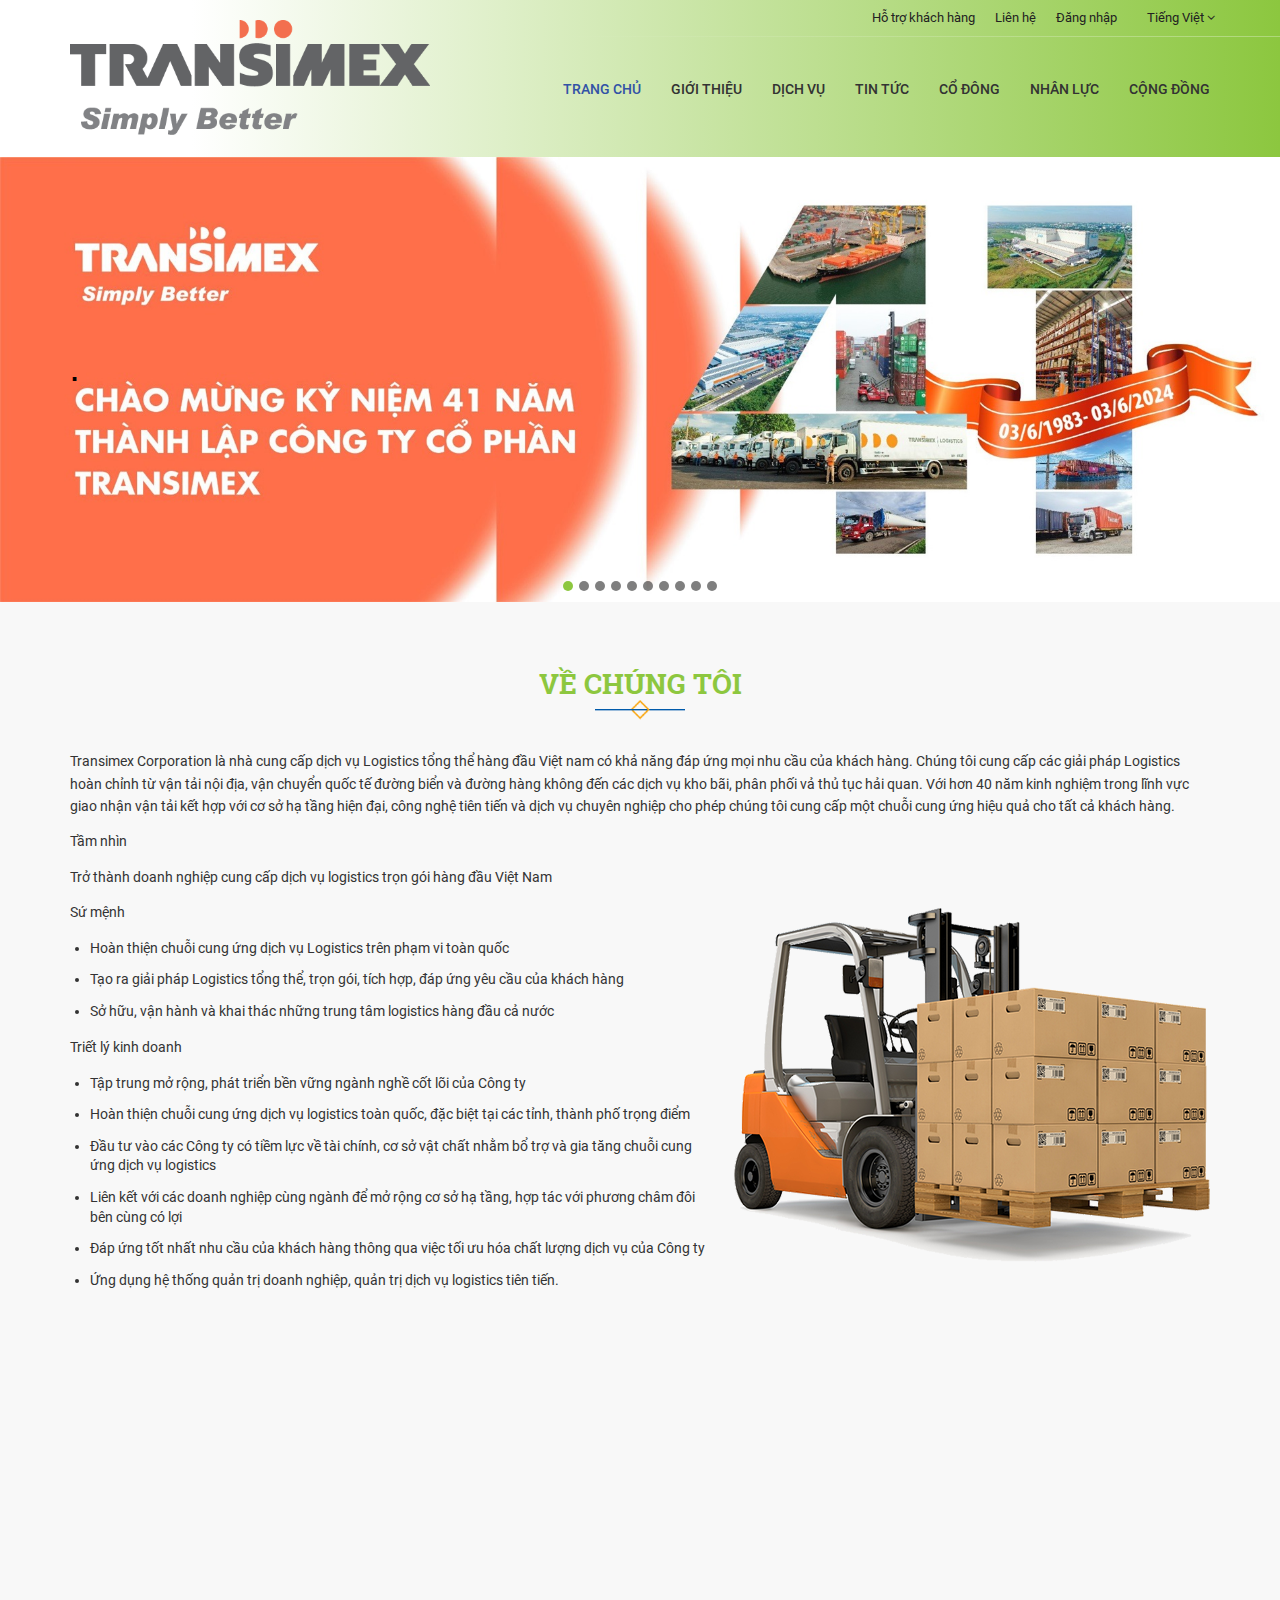
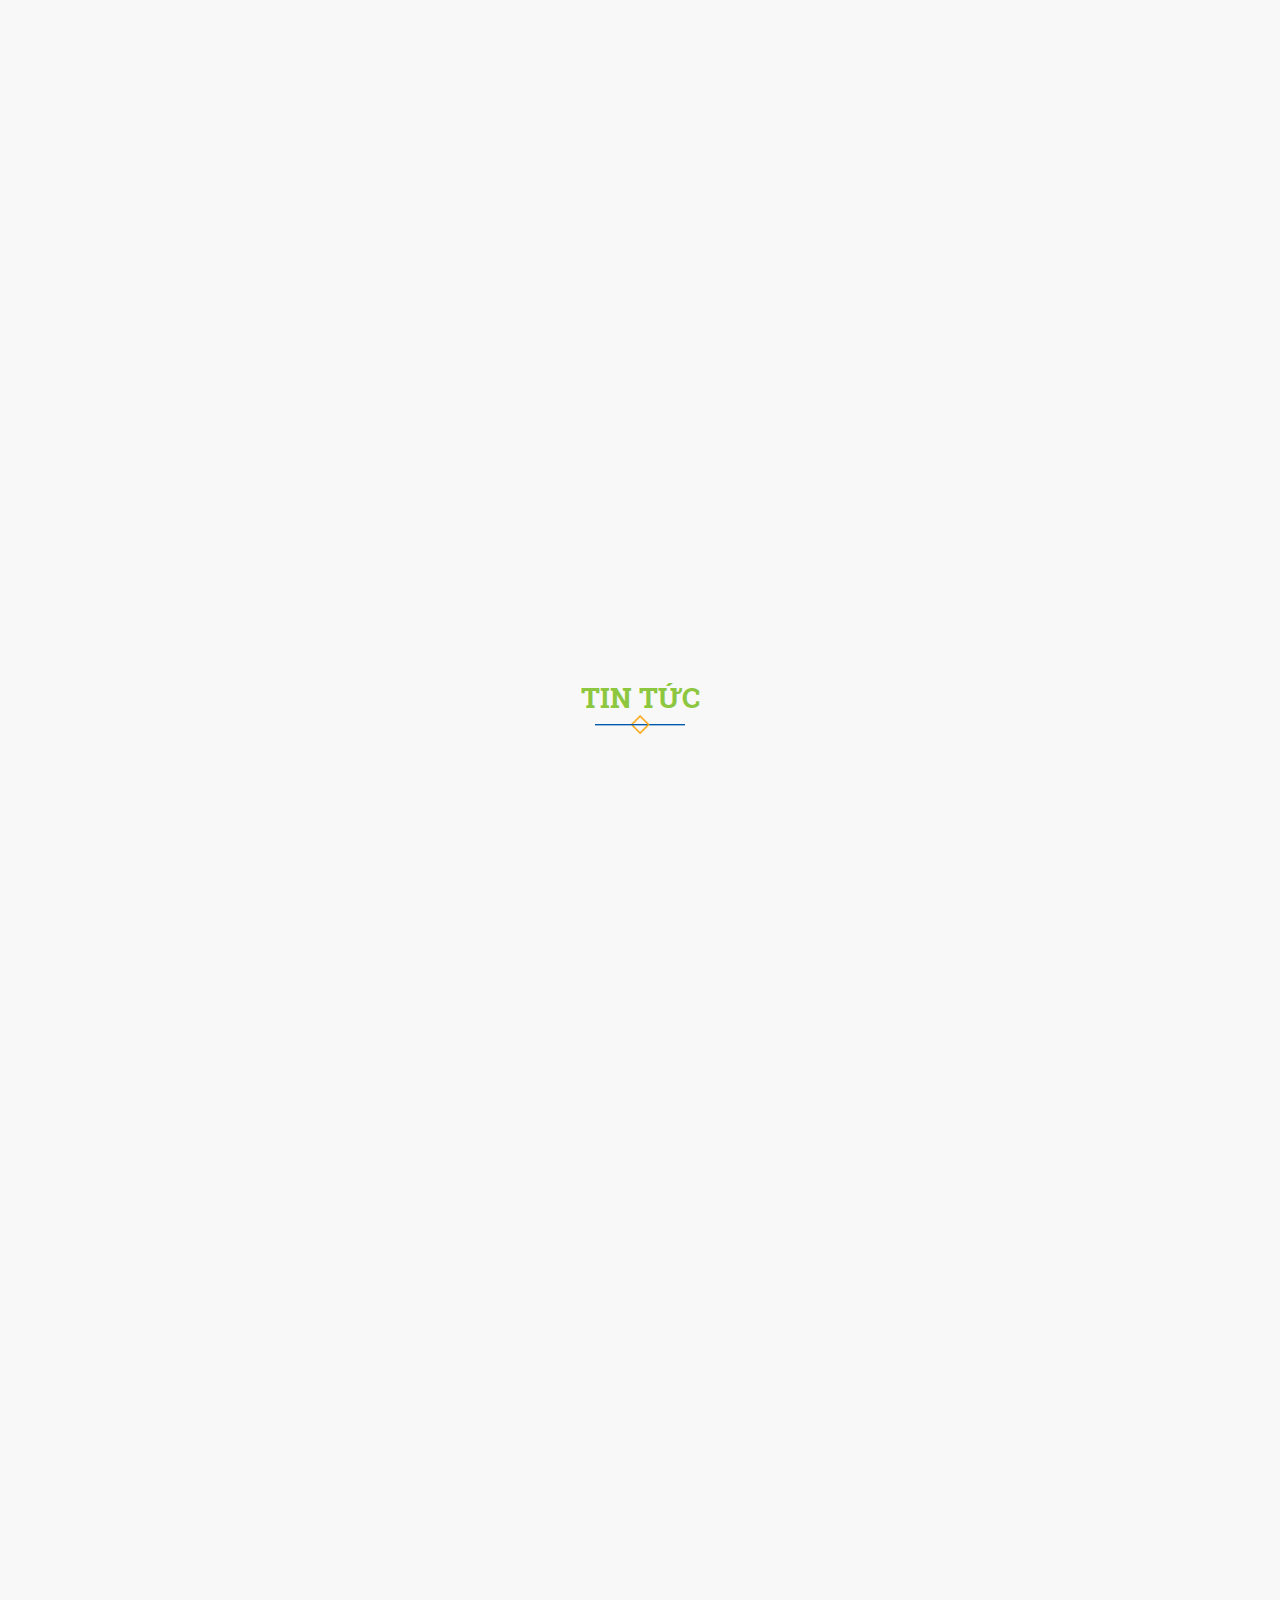
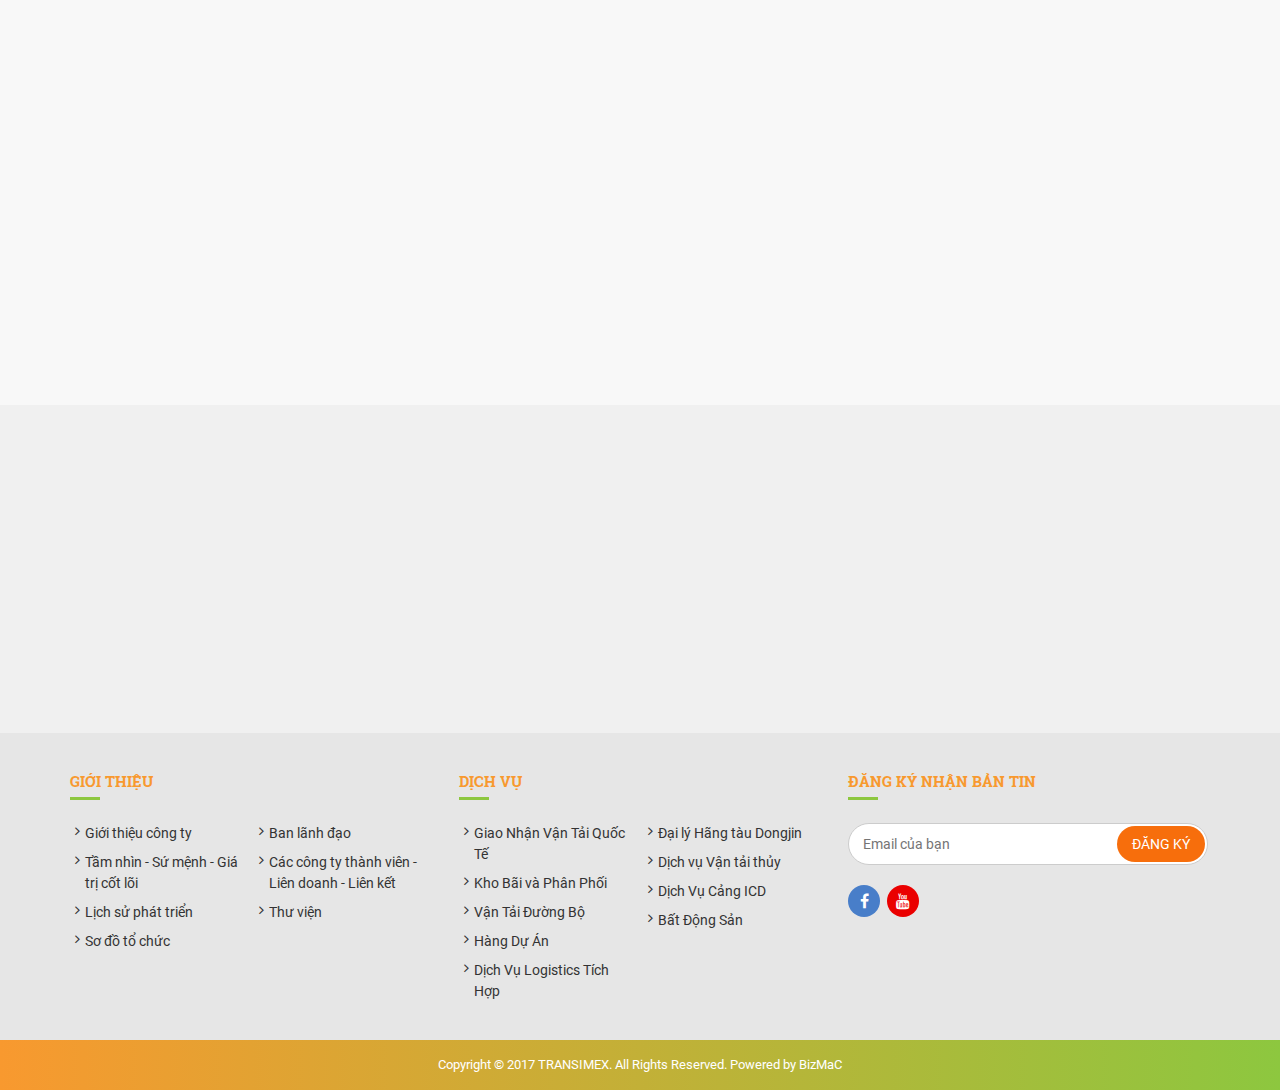
==== commit 41a97b4f: "finish index" ====
--- a/index.html
+++ b/index.html
@@ -3,6 +3,7 @@
 <head>
 	<meta charset="utf-8">
 	<meta http-equiv="X-UA-Compatible" content="IE=edge">
+	<meta name="viewport" content="width=device-width, initial-scale=1">
 	<title>Demo Transimex</title> 
 	<link rel="stylesheet" href="css/library.css">
 	<script src="js/jquery-1.11.0.min.js"></script>
@@ -25,9 +26,9 @@
 					</div>
 					<ul class="menu-fn">
 						<li> </li>
-						<li><a id="hl_Member" title="Đăng nhập" href="/thanh-vien/dang-nhap/">Đăng nhập</a> </li>
-						<li><a href="/lien-he/" title="Liên hệ">Liên hệ</a></li>
-						<li><a href="/ho-tro-khach-hang/" title="Hỗ trợ khách hàng">Hỗ trợ khách hàng</a></li>
+						<li><a id="hl_Member" title="Đăng nhập" href="">Đăng nhập</a> </li>
+						<li><a href="" title="Liên hệ">Liên hệ</a></li>
+						<li><a href="" title="Hỗ trợ khách hàng">Hỗ trợ khách hàng</a></li>
 					</ul>
 				</div>
 				<div class="linefade hidden-xs"></div>
@@ -37,151 +38,151 @@
 					<ul class="menu">
 						<li id="menuDefault" class="active"><a href="/" title="Trang chủ">Trang chủ</a></li>
 						
-                        <li id="menuAbout" class="drop"><a href="/gioi-thieu/gioi-thieu-cong-ty-130.html" title="Giới thiệu">Giới thiệu <i class="fa fa-angle-down"></i></a>
+                        <li id="menuAbout" class="drop"><a href="" title="Giới thiệu">Giới thiệu <i class="fa fa-angle-down"></i></a>
                          <ul>
                         
-                               <li><a href="/gioi-thieu/gioi-thieu-cong-ty-130.html" title="Giới thiệu công ty">Giới thiệu công ty</a></li>
-                        	
-                               <li><a href="/gioi-thieu/tam-nhin-su-menh-gia-tri-cot-loi-129.html" title="Tầm nhìn - Sứ mệnh - Giá trị cốt lõi">Tầm nhìn - Sứ mệnh - Giá trị cốt lõi</a></li>
-                        	
-                               <li><a href="/gioi-thieu/so-do-to-chuc-127.html" title="Sơ đồ tổ chức">Sơ đồ tổ chức</a></li>
-                        	
-                               <li><a href="/lich-su-phat-trien/" title="Lịch sử phát triển">Lịch sử phát triển </a></li>
-                        	 <li><a href="/ban-lanh-dao/" title="Ban lãnh đạo">Ban lãnh đạo </a></li>
-                        	 <li><a href="/cac-cong-ty-thanh-vien-lien-doanh-lien-ket/" title="Các công ty thành viên - Liên doanh - Liên kết">Các công ty thành viên - Liên doanh - Liên kết </a></li>
-                        	<li class="drop"><a href="/thu-vien/" title="Thư viện">Thư viện <i class="fa fa-angle-down"></i></a>
+                               <li><a href="" title="Giới thiệu công ty">Giới thiệu công ty</a></li>
+                        	
+                               <li><a href="" title="Tầm nhìn - Sứ mệnh - Giá trị cốt lõi">Tầm nhìn - Sứ mệnh - Giá trị cốt lõi</a></li>
+                        	
+                               <li><a href="" title="Sơ đồ tổ chức">Sơ đồ tổ chức</a></li>
+                        	
+                               <li><a href="" title="Lịch sử phát triển">Lịch sử phát triển </a></li>
+                        	 <li><a href="" title="Ban lãnh đạo">Ban lãnh đạo </a></li>
+                        	 <li><a href="" title="Các công ty thành viên - Liên doanh - Liên kết">Các công ty thành viên - Liên doanh - Liên kết </a></li>
+                        	<li class="drop"><a href="" title="Thư viện">Thư viện <i class="fa fa-angle-down"></i></a>
                                    <ul>
-                                        <li><a href="/hinh-anh/" title="Hình ảnh">Hình ảnh</a></li>	
-                                        <li><a href="/video/" title="Video">Video</a></li>	
+                                        <li><a href="" title="Hình ảnh">Hình ảnh</a></li>	
+                                        <li><a href="" title="Video">Video</a></li>	
                                    </ul>
                                </li>
                           </ul>
 						</li>
                         
-                        <li id="menuServices" class="drop"><a href="/dich-vu/giai-phap-luu-tru-chung-tu-doanh-nghiep.html" title="Giải pháp lưu trữ chứng từ doanh nghiệp">Dịch vụ <i class="fa fa-angle-down"></i></a>
+                        <li id="menuServices" class="drop"><a href="" title="Giải pháp lưu trữ chứng từ doanh nghiệp">Dịch vụ <i class="fa fa-angle-down"></i></a>
                             <ul>
                            	
-                                            <li><a href="/dich-vu/giai-phap-luu-tru-chung-tu-doanh-nghiep-30985.html" title="Giải pháp lưu trữ chứng từ doanh nghiệp">Giải pháp lưu trữ chứng từ doanh nghiệp</a></li>
+                                            <li><a href="" title="Giải pháp lưu trữ chứng từ doanh nghiệp">Giải pháp lưu trữ chứng từ doanh nghiệp</a></li>
                         	            
-                                            <li><a href="/dich-vu/giao-nhan-van-tai-quoc-te-245.html" title="Giao Nhận Vận Tải Quốc Tế">Giao Nhận Vận Tải Quốc Tế</a></li>
+                                            <li><a href="" title="Giao Nhận Vận Tải Quốc Tế">Giao Nhận Vận Tải Quốc Tế</a></li>
                         	            
-                                <li class="drop"><a href="/dich-vu/kho-bai-va-phan-phoi/" title="Kho Bãi và Phân Phối">Kho Bãi và Phân Phối <i class="fa fa-angle-down"></i></a>
+                                <li class="drop"><a href="" title="Kho Bãi và Phân Phối">Kho Bãi và Phân Phối <i class="fa fa-angle-down"></i></a>
                                      
                                    <ul>
                                         
-                                                    <li><a href="/dich-vu/dich-vu-kho-hang-va-phan-phoi-234.html" title="Dịch vụ kho hàng và phân phối">Dịch vụ kho hàng và phân phối</a></li>	
+                                                    <li><a href="" title="Dịch vụ kho hàng và phân phối">Dịch vụ kho hàng và phân phối</a></li>	
                                             
-                                                    <li><a href="/dich-vu/kho-lanh-235.html" title="Kho lạnh">Kho lạnh</a></li>	
+                                                    <li><a href="" title="Kho lạnh">Kho lạnh</a></li>	
                                             
-                                                    <li><a href="/dich-vu/kho-ngoai-quan-236.html" title="Kho ngoại quan">Kho ngoại quan</a></li>	
+                                                    <li><a href="" title="Kho ngoại quan">Kho ngoại quan</a></li>	
                                             
-                                                    <li><a href="/dich-vu/trung-tam-phan-phoi-237.html" title="Trung tâm phân phối">Trung tâm phân phối</a></li>	
+                                                    <li><a href="" title="Trung tâm phân phối">Trung tâm phân phối</a></li>	
                                             
                                         </ul>
                                    
                                </li>
                                            
-                                <li class="drop"><a href="/dich-vu/van-tai-duong-bo/" title="Vận Tải Đường Bộ">Vận Tải Đường Bộ <i class="fa fa-angle-down"></i></a>
+                                <li class="drop"><a href="" title="Vận Tải Đường Bộ">Vận Tải Đường Bộ <i class="fa fa-angle-down"></i></a>
                                      
                                    <ul>
                                         
-                                                    <li><a href="/dich-vu/xe-tai-nho-phan-phoi-314.html" title="Xe tải nhỏ phân phối">Xe tải nhỏ phân phối</a></li>	
+                                                    <li><a href="" title="Xe tải nhỏ phân phối">Xe tải nhỏ phân phối</a></li>	
                                             
-                                                    <li><a href="/dich-vu/xe-dau-keo-container-250.html" title="Xe đầu kéo container">Xe đầu kéo container</a></li>	
+                                                    <li><a href="" title="Xe đầu kéo container">Xe đầu kéo container</a></li>	
                                             
                                         </ul>
                                    
                                </li>
                                            
-                                            <li><a href="/dich-vu/hang-du-an-325.html" title="Hàng dự án">Hàng dự án</a></li>
+                                            <li><a href="" title="Hàng dự án">Hàng dự án</a></li>
                         	            
-                                            <li><a href="/dich-vu/dich-vu-logistics-tich-hop-328.html" title="Dịch vụ logistics tích hợp">Dịch vụ logistics tích hợp</a></li>
+                                            <li><a href="" title="Dịch vụ logistics tích hợp">Dịch vụ logistics tích hợp</a></li>
                         	            
-                                <li class="drop"><a href="/dich-vu/dai-ly-hang-tau-dongjin/" title="Đại lý Hãng tàu Dongjin">Đại lý Hãng tàu Dongjin <i class="fa fa-angle-down"></i></a>
+                                <li class="drop"><a href="" title="Đại lý Hãng tàu Dongjin">Đại lý Hãng tàu Dongjin <i class="fa fa-angle-down"></i></a>
                                      
                                    <ul>
                                         
-                                                    <li><a href="/dich-vu/thong-bao-31006.html" title="Thông báo">Thông báo</a></li>	
+                                                    <li><a href="" title="Thông báo">Thông báo</a></li>	
                                             
-                                                    <li><a href="/dich-vu/lich-tau-31014.html" title="Lịch tàu">Lịch tàu</a></li>	
+                                                    <li><a href="" title="Lịch tàu">Lịch tàu</a></li>	
                                             
-                                                    <li><a href="/dich-vu/bieu-gia-31008.html" title="Biểu giá">Biểu giá</a></li>	
+                                                    <li><a href="" title="Biểu giá">Biểu giá</a></li>	
                                             
-                                                    <li><a href="/dich-vu/tuyen-dich-vu-va-lien-he-329.html" title="Tuyến dịch vụ và Liên hệ">Tuyến dịch vụ và Liên hệ</a></li>	
+                                                    <li><a href="" title="Tuyến dịch vụ và Liên hệ">Tuyến dịch vụ và Liên hệ</a></li>	
                                             
                                         </ul>
                                    
                                </li>
                                            
-                                            <li><a href="/dich-vu/dich-vu-van-tai-thuy-334.html" title="Dịch vụ Vận tải thủy">Dịch vụ Vận tải thủy</a></li>
+                                            <li><a href="" title="Dịch vụ Vận tải thủy">Dịch vụ Vận tải thủy</a></li>
                         	            
-                                            <li><a href="/dich-vu/dich-vu-cang-icd-390.html" title="Dịch vụ cảng ICD">Dịch vụ cảng ICD</a></li>
+                                            <li><a href="" title="Dịch vụ cảng ICD">Dịch vụ cảng ICD</a></li>
                         	            
-                                            <li><a href="/dich-vu/bat-dong-san-391.html" title="Bất động sản">Bất động sản</a></li>
+                                            <li><a href="" title="Bất động sản">Bất động sản</a></li>
                         	            
                         
                         </ul>
                         </li>
                         
-                         <li id="menuNews" class="drop"><a href="/tin-tuc/ky-niem-40-nam-thanh-lap-cong-ty/" title="Kỷ niệm 40 năm thành lập công ty">Tin tức <i class="fa fa-angle-down"></i></a>
+                         <li id="menuNews" class="drop"><a href="" title="Kỷ niệm 40 năm thành lập công ty">Tin tức <i class="fa fa-angle-down"></i></a>
                             <ul>
                               
-                               <li><a href="/tin-tuc/ky-niem-40-nam-thanh-lap-cong-ty/" title="Kỷ niệm 40 năm thành lập công ty">Kỷ niệm 40 năm thành lập công ty</a></li>
-                        	
-                               <li><a href="/tin-tuc/so-hoa-chuyen-doi-so/" title="Số hóa, chuyển đổi số">Số hóa, chuyển đổi số</a></li>
-                        	
-                               <li><a href="/tin-tuc/thong-tin-chuyen-nganh/" title="Thông tin chuyên ngành">Thông tin chuyên ngành</a></li>
-                        	
-                               <li><a href="/tin-tuc/thong-tin-bao-chi/" title="Thông tin báo chí">Thông tin báo chí</a></li>
-                        	
-                               <li><a href="/tin-tuc/ebook-whitepaper/" title="Ebook &amp; Whitepaper ">Ebook &amp; Whitepaper </a></li>
-                        	
-                               <li><a href="/tin-tuc/thong-tin-transimex/" title="Thông tin Transimex">Thông tin Transimex</a></li>
-                        	
-                               <li><a href="/tin-tuc/tms-profile-brochure/" title="TMS Profile &amp; Brochure">TMS Profile &amp; Brochure</a></li>
+                               <li><a href="" title="Kỷ niệm 40 năm thành lập công ty">Kỷ niệm 40 năm thành lập công ty</a></li>
+                        	
+                               <li><a href="" title="Số hóa, chuyển đổi số">Số hóa, chuyển đổi số</a></li>
+                        	
+                               <li><a href="" title="Thông tin chuyên ngành">Thông tin chuyên ngành</a></li>
+                        	
+                               <li><a href="" title="Thông tin báo chí">Thông tin báo chí</a></li>
+                        	
+                               <li><a href="" title="Ebook &amp; Whitepaper ">Ebook &amp; Whitepaper </a></li>
+                        	
+                               <li><a href="" title="Thông tin Transimex">Thông tin Transimex</a></li>
+                        	
+                               <li><a href="" title="TMS Profile &amp; Brochure">TMS Profile &amp; Brochure</a></li>
                         	
                                 </ul>
                          </li>
                         
-                         <li id="menuShareholder" class="drop"><a href="/co-dong/bao-cao-quan-tri-cong-ty/" title="Báo cáo quản trị Công ty">Cổ đông <i class="fa fa-angle-down"></i></a>
+                         <li id="menuShareholder" class="drop"><a href="" title="Báo cáo quản trị Công ty">Cổ đông <i class="fa fa-angle-down"></i></a>
                             <ul>
                               
-                               <li><a href="/co-dong/bao-cao-quan-tri-cong-ty/" title="Báo cáo quản trị Công ty">Báo cáo quản trị Công ty</a></li>
-                        	
-                               <li><a href="/co-dong/thong-bao/" title="Thông báo">Thông báo</a></li>
-                        	
-                               <li><a href="/co-dong/quy-che-cong-ty/" title="Quy chế công ty">Quy chế công ty</a></li>
-                        	
-                               <li><a href="/co-dong/dieu-le-cong-ty/" title="Điều lệ công ty">Điều lệ công ty</a></li>
-                        	
-                               <li><a href="/co-dong/ban-cao-bach/" title="Bản cáo bạch">Bản cáo bạch</a></li>
-                        	
-                               <li><a href="/co-dong/nghi-quyet/" title="Nghị quyết">Nghị quyết</a></li>
-                        	
-                               <li><a href="/co-dong/thong-tin-co-dong-nha-dau-tu/" title="Thông tin cổ đông - nhà đầu tư">Thông tin cổ đông - nhà đầu tư</a></li>
-                        	
-                               <li><a href="/co-dong/thong-tin-dai-hoi-co-dong/" title="Thông tin đại hội cổ đông">Thông tin đại hội cổ đông</a></li>
-                        	
-                               <li><a href="/co-dong/bao-cao-thuong-nien/" title="Báo cáo thường niên">Báo cáo thường niên</a></li>
-                        	
-                               <li><a href="/co-dong/bao-cao-tai-chinh/" title="Báo cáo tài chính">Báo cáo tài chính</a></li>
+                               <li><a href="" title="Báo cáo quản trị Công ty">Báo cáo quản trị Công ty</a></li>
+                        	
+                               <li><a href="" title="Thông báo">Thông báo</a></li>
+                        	
+                               <li><a href="" title="Quy chế công ty">Quy chế công ty</a></li>
+                        	
+                               <li><a href="" title="Điều lệ công ty">Điều lệ công ty</a></li>
+                        	
+                               <li><a href="" title="Bản cáo bạch">Bản cáo bạch</a></li>
+                        	
+                               <li><a href="" title="Nghị quyết">Nghị quyết</a></li>
+                        	
+                               <li><a href="" title="Thông tin cổ đông - nhà đầu tư">Thông tin cổ đông - nhà đầu tư</a></li>
+                        	
+                               <li><a href="" title="Thông tin đại hội cổ đông">Thông tin đại hội cổ đông</a></li>
+                        	
+                               <li><a href="" title="Báo cáo thường niên">Báo cáo thường niên</a></li>
+                        	
+                               <li><a href="" title="Báo cáo tài chính">Báo cáo tài chính</a></li>
                         	
                                 </ul>
                          </li>
                         
                         <li id="menuHumanResource" class="drop">
-                            <a href="/nhan-luc/thoa-uoc-lao-dong-tap-the-41113.html" title="Nhân lực">Nhân lực <i class="fa fa-angle-down"></i></a>
+                            <a href="" title="Nhân lực">Nhân lực <i class="fa fa-angle-down"></i></a>
                            <ul>
                                
-                           	    <li><a href="/nhan-luc/thoa-uoc-lao-dong-tap-the-41113.html" title="Thỏa ước Lao động tập thể">Thỏa ước Lao động tập thể </a></li>
+                           	    <li><a href="" title="Thỏa ước Lao động tập thể">Thỏa ước Lao động tập thể </a></li>
                         	    
-                           	    <li><a href="/nhan-luc/noi-quy-lao-dong-41112.html" title="Nội quy lao động">Nội quy lao động </a></li>
+                           	    <li><a href="" title="Nội quy lao động">Nội quy lao động </a></li>
                         	    
-                           	    <li><a href="/nhan-luc/chinh-sach-lao-dong-238.html" title="Chính sách lao động">Chính sách lao động </a></li>
-                        	    <li><a href="/tuyen-dung/" title="Tuyển dụng">Tuyển dụng </a></li>
+                           	    <li><a href="" title="Chính sách lao động">Chính sách lao động </a></li>
+                        	    <li><a href="" title="Tuyển dụng">Tuyển dụng </a></li>
                             </ul>
                         </li>
-                        <li id="menuCommunity"><a href="/cong-dong/" title="Cộng đồng">Cộng đồng</a></li>
+                        <li id="menuCommunity"><a href="" title="Cộng đồng">Cộng đồng</a></li>
 						
                         	
 					</ul>
@@ -308,6 +309,616 @@
 			</div>
 		</article>
 	</section>
+	<section class="mainer">
+		<article class="container mb30 anim" data-animate-name="fadeInUp">
+		  <h1 class="tt-md tt-ss text-center">VỀ CHÚNG TÔI</h1>
+		  <div class="block-clf">
+		    <p>
+		    <p>Transimex Corporation là nhà cung cấp dịch vụ Logistics tổng thể hàng đầu Việt nam có khả năng đáp ứng mọi nhu cầu của khách hàng. Chúng tôi cung cấp các giải pháp Logistics hoàn chỉnh từ vận tải nội địa, vận chuyển quốc tế đường biển và đường hàng không đến các dịch vụ kho bãi, phân phối vả thủ tục hải quan. Với hơn 40 năm kinh nghiệm trong lĩnh vực giao nhận vận tải kết hợp với cơ sở hạ tầng hiện đại, công nghệ tiên tiến và dịch vụ chuyên nghiệp cho phép chúng tôi cung cấp một chuỗi cung ứng hiệu quả cho tất cả khách hàng.</p>
+		    </p>
+		    <div class="clearfix">
+		      <div class="img-pull-right">
+		        <img src="img/chefjacklee_ve-chung-toi_30392017_123903.png" alt="VỀ CHÚNG TÔI">
+		      </div>
+		      <p>Tầm nhìn</p>
+		      <p>Trở thành doanh nghiệp cung cấp dịch vụ logistics trọn gói hàng đầu Việt Nam</p>
+		      <p>Sứ mệnh</p>
+		      <ul>
+		        <li>Hoàn thiện chuỗi cung ứng dịch vụ Logistics trên phạm vi toàn quốc</li>
+		        <li>Tạo ra giải pháp Logistics tổng thể, trọn gói, tích hợp, đáp ứng yêu cầu của khách hàng</li>
+		        <li>Sở hữu, vận hành và khai thác những trung tâm logistics hàng đầu cả nước</li>
+		      </ul>
+		      <p>Triết lý kinh doanh</p>
+		      <ul>
+		        <li>Tập&nbsp;trung mở rộng, phát triển bền vững ngành nghề cốt lõi của Công ty</li>
+		        <li>Hoàn thiện chuỗi cung ứng dịch vụ logistics toàn quốc, đặc biệt tại các tỉnh, thành phố trọng điểm</li>
+		        <li>Đầu tư vào các Công ty có tiềm lực về tài chính, cơ sở vật chất nhằm bổ trợ và gia tăng chuỗi cung ứng dịch vụ logistics</li>
+		        <li>Liên kết với các doanh nghiệp cùng ngành để mở rộng cơ sở hạ tầng, hợp tác với phương châm đôi bên cùng có lợi</li>
+		        <li>Đáp ứng tốt nhất nhu cầu của khách hàng thông qua việc tối ưu hóa chất lượng dịch vụ của Công ty</li>
+		        <li>Ứng dụng hệ thống quản trị doanh nghiệp, quản trị dịch vụ logistics tiên tiến.</li>
+		      </ul>
+		      <p>&nbsp;</p>
+		    </div>
+		  </div>
+		</article>
+		<article class="group-lg mb35 anim" data-animate-name="fadeInUp">
+		  <ul class="nav nav-tabs">
+		    <li class="active">
+		      <a href="#tab1" data-toggle="tab">TMS - SHTP </a>
+		    </li>
+		    <li>
+		      <a href="#tab2" data-toggle="tab">CẢNG ICD</a>
+		    </li>
+		    <li>
+		      <a href="#tab3" data-toggle="tab">DC BÌNH DƯƠNG</a>
+		    </li>
+		    <li>
+		      <a href="#tab4" data-toggle="tab">TRUNG TÂM LOGISTICS </a>
+		    </li>
+		    <li>
+		      <a href="#tab5" data-toggle="tab">TMS - BUILDING</a>
+		    </li>
+		  </ul>
+		  <div class="tab-content">
+		    <div class="tab-pane fade in active" id="tab1">
+		      <div class="row-gut clearfix">
+		        <figure class="block col-xs-6 col-sm-4 mb15">
+		          <div class="thumb-res wide no-margin">
+		            <img src="img/transimex_shtp_full_05172017_041703.jpg" title="TRUNG TÂM LOGISTICS SHTP" />
+		            <a href="" title="TRUNG TÂM LOGISTICS SHTP" class="overlay absolute middle-box text-center">
+		              <div class="middle-inner">
+		                <h4 class="tt upper">TRUNG TÂM LOGISTICS SHTP</h4>
+		                <div class="desc">Trung tâm Logistics Transimex SHTP có tổng diện tích lên đến 100.000 m2 bao gồm: kho phức hợp (kho ngoại quan, kho thường và kho phân phối), kho lạnh/ kho mát và bãi container rỗng. </div>
+		              </div>
+		            </a>
+		          </div>
+		        </figure>
+		        <figure class="block col-xs-6 col-sm-4 mb15">
+		          <div class="thumb-res wide no-margin">
+		            <img src="img/transimex_tms-shtp_full_06272017_012747.jpg" title="KHO NGOẠI QUAN" />
+		            <a href="" title="KHO NGOẠI QUAN" class="overlay absolute middle-box text-center">
+		              <div class="middle-inner">
+		                <h4 class="tt upper">KHO NGOẠI QUAN</h4>
+		                <div class="desc">Kho ngoại quan cùng với kho tổng hợp có tổng diện tích lên đến 30.000 m2, được trang bị đầy đủ cơ sở hạ tầng phục vụ hoạt động vận chuyển hàng hoá và công tác quản lí nhà nước về hải quan. </div>
+		              </div>
+		            </a>
+		          </div>
+		        </figure>
+		        <figure class="block col-xs-6 col-sm-4 mb15">
+		          <div class="thumb-res wide no-margin">
+		            <img src="img/transimex_shtp_full_05172017_041706.jpg" title="KHO TỔNG HỢP" />
+		            <a href="" title="KHO TỔNG HỢP" class="overlay absolute middle-box text-center">
+		              <div class="middle-inner">
+		                <h4 class="tt upper">KHO TỔNG HỢP</h4>
+		                <div class="desc">­Hệ thống Dock Leveler 50 cửa và hệ thống kệ VNA 7 tầng Kho thường với chức năng lưu trữ, phân phối hàng hóa xuất nhập khẩu, hàng tiêu dùng tại khu vực TP.HCM và các khu vực lân cận. </div>
+		              </div>
+		            </a>
+		          </div>
+		        </figure>
+		        <figure class="block col-xs-6 col-sm-4 mb15">
+		          <div class="thumb-res wide no-margin">
+		            <img src="img/transimex_shtp_full_05002017_050005.jpg" title="KHO LẠNH" />
+		            <a href="" title="KHO LẠNH" class="overlay absolute middle-box text-center">
+		              <div class="middle-inner">
+		                <h4 class="tt upper">KHO LẠNH</h4>
+		                <div class="desc">Kho lạnh, kho mát chiếm 9.000 m2 được tiêu chuẩn hoá bằng hệ thống kiểm soát nhiệt độ tự động đáp ứng nhu cầu lưu trữ hàng của doanh nghiệp đối với những mặt hàng yêu cầu khắt khe về nhiệt độ.</div>
+		              </div>
+		            </a>
+		          </div>
+		        </figure>
+		        <figure class="block col-xs-6 col-sm-4 mb15">
+		          <div class="thumb-res wide no-margin">
+		            <img src="img/transimex_shtp_full_05532017_045339.jpg" title="BÃI CONTAINER" />
+		            <a href="" title="BÃI CONTAINER" class="overlay absolute middle-box text-center">
+		              <div class="middle-inner">
+		                <h4 class="tt upper">BÃI CONTAINER</h4>
+		                <div class="desc">Bãi chứa container rỗng lên đến 30.000 m2 có sức chứa hơn 5.000 TEU. </div>
+		              </div>
+		            </a>
+		          </div>
+		        </figure>
+		        <figure class="block col-xs-6 col-sm-4 mb15">
+		          <div class="thumb-res wide no-margin">
+		            <img src="img/transimex_tms-shtp_full_06462017_044610.jpg" title="VỊ TRÍ THUẬN LỢI" />
+		            <a href="" title="VỊ TRÍ THUẬN LỢI" class="overlay absolute middle-box text-center">
+		              <div class="middle-inner">
+		                <h4 class="tt upper">VỊ TRÍ THUẬN LỢI</h4>
+		                <div class="desc">Nằm trong Khu công nghệ cao TP.HCM, liên thông giữa vùng tam giác trọng điểm phía Nam (Đồng Nai, Bình Dương, Bà Rịa-Vũng Tàu) và cụm cảng Cát Lái, kết nối cao tốc Long Thành - Dầu Dây.</div>
+		              </div>
+		            </a>
+		          </div>
+		        </figure>
+		      </div>
+		    </div>
+		    <div class="tab-pane fade in " id="tab2">
+		      <div class="row-gut clearfix">
+		        <figure class="block col-xs-6 col-sm-4 mb15">
+		          <div class="thumb-res wide no-margin">
+		            <img src="img/transimex_cang-idc_full_03282017_042858.jpg" title="CẢNG THÔNG QUAN NỘI ĐỊA" />
+		            <a href="" title="CẢNG THÔNG QUAN NỘI ĐỊA" class="overlay absolute middle-box text-center">
+		              <div class="middle-inner">
+		                <h4 class="tt upper">CẢNG THÔNG QUAN NỘI ĐỊA</h4>
+		                <div class="desc">ICD Transimex là cảng thông quan nội địa với lợi thế thuận tiện về đường sông và đường bộ giúp doanh nghiệp giảm thời gian chi phí vận chuyển hàng đến cửa khẩu. </div>
+		              </div>
+		            </a>
+		          </div>
+		        </figure>
+		        <figure class="block col-xs-6 col-sm-4 mb15">
+		          <div class="thumb-res wide no-margin">
+		            <img src="img/transimex_cang-idc_full_18222017_032249.jpg" title="KHO CFS" />
+		            <a href="" title="KHO CFS" class="overlay absolute middle-box text-center">
+		              <div class="middle-inner">
+		                <h4 class="tt upper">KHO CFS</h4>
+		                <div class="desc">Nằm trong khu vực ICD, kho CFS Transimex thực hiện các hoạt động thu gom, chia, tách hàng lẻ với diện tích hơn 14.000 m2.</div>
+		              </div>
+		            </a>
+		          </div>
+		        </figure>
+		        <figure class="block col-xs-6 col-sm-4 mb15">
+		          <div class="thumb-res wide no-margin">
+		            <img src="img/transimex_cang-idc_full_05012017_040122.gif" title="KHO NGOẠI QUAN" />
+		            <a href="" title="KHO NGOẠI QUAN" class="overlay absolute middle-box text-center">
+		              <div class="middle-inner">
+		                <h4 class="tt upper">KHO NGOẠI QUAN</h4>
+		                <div class="desc">­Nằm trong khu vực ICD Transimex nên khách hàng có thể khai báo, hoàn thành các thủ tục HQ xuất nhập khẩu và giao nhận hàng tại kho ngoại quan nhanh chóng, an toàn và tiết kiệm thời gian.</div>
+		              </div>
+		            </a>
+		          </div>
+		        </figure>
+		        <figure class="block col-xs-6 col-sm-4 mb15">
+		          <div class="thumb-res wide no-margin">
+		            <img src="img/transimex_cang-idc_full_05252017_032540.jpg" title="KHO LẠNH " />
+		            <a href="" title="KHO LẠNH " class="overlay absolute middle-box text-center">
+		              <div class="middle-inner">
+		                <h4 class="tt upper">KHO LẠNH </h4>
+		                <div class="desc">Bao gồm kho lạnh và kho mát. Đáp ứng đầy đủ mọi nhu cầu về lưu trữ và bảo quản hàng thủy sản đông lạnh, thịt đông lạnh và các loại trái cây với hệ thống kiểm soát nhiệt độ tự động. </div>
+		              </div>
+		            </a>
+		          </div>
+		        </figure>
+		        <figure class="block col-xs-6 col-sm-4 mb15">
+		          <div class="thumb-res wide no-margin">
+		            <img src="img/transimex_cang-idc_full_05252017_032543.jpg" title="BÃI CHỨA CONTAINER" />
+		            <a href="" title="BÃI CHỨA CONTAINER" class="overlay absolute middle-box text-center">
+		              <div class="middle-inner">
+		                <h4 class="tt upper">BÃI CHỨA CONTAINER</h4>
+		                <div class="desc">ICD Transimex có bãi chứa container lớn với khả năng lên đến 500.000 TEUs/năm, cùng với dịch vụ chăm sóc khách hàng chuyên nghiệp và nhiều chính sách ưu đãi cho khách hàng. </div>
+		              </div>
+		            </a>
+		          </div>
+		        </figure>
+		        <figure class="block col-xs-6 col-sm-4 mb15">
+		          <div class="thumb-res wide no-margin">
+		            <img src="img/transimex_cang-icd_full_06002017_040032.jpg" title="VỊ TRÍ THUẬN LỢI" />
+		            <a href="" title="VỊ TRÍ THUẬN LỢI" class="overlay absolute middle-box text-center">
+		              <div class="middle-inner">
+		                <h4 class="tt upper">VỊ TRÍ THUẬN LỢI</h4>
+		                <div class="desc">ICD Transimex nằm ngay cạnh xa lộ Hà Nội và sông Sài Gòn là tuyến đường chính kết nối giữa các khu công nghiệp Bình Dương, Đồng Nai và Bà Rịa Vũng Tàu. </div>
+		              </div>
+		            </a>
+		          </div>
+		        </figure>
+		      </div>
+		    </div>
+		    <div class="tab-pane fade in " id="tab3">
+		      <div class="row-gut clearfix">
+		        <figure class="block col-xs-6 col-sm-4 mb15">
+		          <div class="thumb-res wide no-margin">
+		            <img src="img/transimex_trung-tam-phan-phoi_full_06592017_085922.jpg" title="Trung Tâm Phân Phối " />
+		            <a href="" title="Trung Tâm Phân Phối " class="overlay absolute middle-box text-center">
+		              <div class="middle-inner">
+		                <h4 class="tt upper">Trung Tâm Phân Phối </h4>
+		                <div class="desc">Trung tâm phân phối TMS tại Bình Dương được đưa vào hoạt động năm 2012 với tổng diện tích: 18,000m2 bao gồm kho bách hoá, kho ngoại quan và kho chứa hàng nguy hiểm riêng biệt. </div>
+		              </div>
+		            </a>
+		          </div>
+		        </figure>
+		        <figure class="block col-xs-6 col-sm-4 mb15">
+		          <div class="thumb-res wide no-margin">
+		            <img src="img/transimex_trung-tam-phan-phoi_full_06592017_085951.jpg" title="KHO NGOẠI QUAN" />
+		            <a href="" title="KHO NGOẠI QUAN" class="overlay absolute middle-box text-center">
+		              <div class="middle-inner">
+		                <h4 class="tt upper">KHO NGOẠI QUAN</h4>
+		                <div class="desc">Kho ngoại quan của Transimex phối hợp với đối tác đặt tại khu vực ICDs Thủ Đức có thể đáp ứng kịp thời nhu cầu cho các khu công nghiệp lân cận và TP. HCM</div>
+		              </div>
+		            </a>
+		          </div>
+		        </figure>
+		        <figure class="block col-xs-6 col-sm-4 mb15">
+		          <div class="thumb-res wide no-margin">
+		            <img src="img/transimex_trung-tam-phan-phoi_full_06592017_085939.jpg" title="KHO BÁCH HÓA" />
+		            <a href="" title="KHO BÁCH HÓA" class="overlay absolute middle-box text-center">
+		              <div class="middle-inner">
+		                <h4 class="tt upper">KHO BÁCH HÓA</h4>
+		                <div class="desc">Tọa lạc cùng với kho ngoại quan, tổng diện tích kho đạt tới 11.700 m2 với 18 làn xe xuất/nhập. Có quy trình điều hành chuẩn (SOP) phù hợp với yêu cầu của từng khách hàng.</div>
+		              </div>
+		            </a>
+		          </div>
+		        </figure>
+		        <figure class="block col-xs-6 col-sm-4 mb15">
+		          <div class="thumb-res wide no-margin">
+		            <img src="img/transimex_trung-tam-phan-phoi_full_06592017_085932.jpg" title="KHO CHỨA HÀNG NGUY HIỂM RIÊNG BIỆT" />
+		            <a href="" title="KHO CHỨA HÀNG NGUY HIỂM RIÊNG BIỆT" class="overlay absolute middle-box text-center">
+		              <div class="middle-inner">
+		                <h4 class="tt upper">KHO CHỨA HÀNG NGUY HIỂM RIÊNG BIỆT</h4>
+		                <div class="desc">Tuân thủ quy chuẩn kỹ thuật lưu kho và đóng gói phù hợp với tiêu chuẩn hiện hành về xử lý hàng nguy hiểm theo Bộ Công Thương, cùng đội ngũ nhân viên kinh nghiệm và hệ thống IT hiện đại.</div>
+		              </div>
+		            </a>
+		          </div>
+		        </figure>
+		        <figure class="block col-xs-6 col-sm-4 mb15">
+		          <div class="thumb-res wide no-margin">
+		            <img src="img/transimex_dc-binh-duong_full_06582017_035858.jpg" title="VỊ TRÍ THUẬN LỢI" />
+		            <a href="" title="VỊ TRÍ THUẬN LỢI" class="overlay absolute middle-box text-center">
+		              <div class="middle-inner">
+		                <h4 class="tt upper">VỊ TRÍ THUẬN LỢI</h4>
+		                <div class="desc">Vị trí thuận lợi cách các ICDs tại Thủ Đức 15 km, sân bay Tân Sơn Nhất 20 km, và trung tâm thành phố 20 km.</div>
+		              </div>
+		            </a>
+		          </div>
+		        </figure>
+		      </div>
+		    </div>
+		    <div class="tab-pane fade in " id="tab4">
+		      <div class="row-gut clearfix">
+		        <figure class="block col-xs-6 col-sm-4 mb15">
+		          <div class="thumb-res wide no-margin">
+		            <img src="img/transimex_trung-tam-logistics-da-nang_full_06142017_101440.jpg" title="TRUNG TÂM LOGISTICS ĐÀ NẴNG" />
+		            <a href="" title="TRUNG TÂM LOGISTICS ĐÀ NẴNG" class="overlay absolute middle-box text-center">
+		              <div class="middle-inner">
+		                <h4 class="tt upper">TRUNG TÂM LOGISTICS ĐÀ NẴNG</h4>
+		                <div class="desc">Trung tâm Logistics Đà Nẵng với tổng diện tích hơn 16,000 m2 bao gồm: kho chứa hàng bách hóa, kho ngoại quan, kho lạnh, bãi đậu xe tải, xe đầu kéo </div>
+		              </div>
+		            </a>
+		          </div>
+		        </figure>
+		        <figure class="block col-xs-6 col-sm-4 mb15">
+		          <div class="thumb-res wide no-margin">
+		            <img src="img/transimex_trung-tam-logistics-da-nang_full_06122017_101228.jpg" title="KHO KHÔ" />
+		            <a href="" title="KHO KHÔ" class="overlay absolute middle-box text-center">
+		              <div class="middle-inner">
+		                <h4 class="tt upper">KHO KHÔ</h4>
+		                <div class="desc">Lưu giữ hàng hóa XNK, hàng nội địa, hàng tiêu dùng. Nhân viên vận hành kho chuyên nghiệp với quy trình chuẩn theo yêu cầu của khách hàng cùng hệ thống IT tiên tiến.</div>
+		              </div>
+		            </a>
+		          </div>
+		        </figure>
+		        <figure class="block col-xs-6 col-sm-4 mb15">
+		          <div class="thumb-res wide no-margin">
+		            <img src="img/transimex_trung-tam-logistics-da-nang_full_06142017_101444.jpg" title="KHO PHÂN PHỐI" />
+		            <a href="" title="KHO PHÂN PHỐI" class="overlay absolute middle-box text-center">
+		              <div class="middle-inner">
+		                <h4 class="tt upper">KHO PHÂN PHỐI</h4>
+		                <div class="desc">Kho phân phối hàng hóa XNK, hàng tiêu dùng nội địa tại Miền Trung, hàng trung chuyển từ Lào về Đà nẵng. Kho còn được trang bị phần mềm quản lý hiện đại và hệ thống sàn nâng tự động. </div>
+		              </div>
+		            </a>
+		          </div>
+		        </figure>
+		        <figure class="block col-xs-6 col-sm-4 mb15">
+		          <div class="thumb-res wide no-margin">
+		            <img src="img/transimex_trung-tam-logistics-da-nang_full_06202017_102010.jpg" title="KHO LẠNH" />
+		            <a href="" title="KHO LẠNH" class="overlay absolute middle-box text-center">
+		              <div class="middle-inner">
+		                <h4 class="tt upper">KHO LẠNH</h4>
+		                <div class="desc">Kho lạnh/mát với diện tích 1.400 m2 đầu tiên trong chuỗi logistics miền Trung được chính thức vận hành từ 08/2017 có khả năng lưu trữ đến 2.000 tấn hàng, đạt tiêu chuẩn C-TPAT, HACCP, WHO-GMP, ISO 9001:2008. </div>
+		              </div>
+		            </a>
+		          </div>
+		        </figure>
+		        <figure class="block col-xs-6 col-sm-4 mb15">
+		          <div class="thumb-res wide no-margin">
+		            <img src="img/transimex_trung-tam-logistics-da-nang_full_06122017_101226.jpg" title="BÃI ĐẬU XE TẢI/ XE ĐẦU KÉO" />
+		            <a href="" title="BÃI ĐẬU XE TẢI/ XE ĐẦU KÉO" class="overlay absolute middle-box text-center">
+		              <div class="middle-inner">
+		                <h4 class="tt upper">BÃI ĐẬU XE TẢI/ XE ĐẦU KÉO</h4>
+		                <div class="desc">Bãi đậu xe làm hàng phụ trợ lên đến 3.677 m2</div>
+		              </div>
+		            </a>
+		          </div>
+		        </figure>
+		        <figure class="block col-xs-6 col-sm-4 mb15">
+		          <div class="thumb-res wide no-margin">
+		            <img src="img/transimex_trung-tam-logistics_full_06072017_040754.jpg" title="VỊ TRÍ THUẬN LỢI" />
+		            <a href="" title="VỊ TRÍ THUẬN LỢI" class="overlay absolute middle-box text-center">
+		              <div class="middle-inner">
+		                <h4 class="tt upper">VỊ TRÍ THUẬN LỢI</h4>
+		                <div class="desc">Trung tâm Logistics Đà Nẵng được đặt tại vị trí giao thông kết nối, thuận tiện, cách sân bay quốc tế Đà Nẵng 8km, trung tâm TP.Đà Nẵng 9km và cách cảng Tiên Sa gần 20km.</div>
+		              </div>
+		            </a>
+		          </div>
+		        </figure>
+		      </div>
+		    </div>
+		    <div class="tab-pane fade in " id="tab5">
+		      <div class="row-gut clearfix">
+		        <figure class="block col-xs-6 col-sm-4 mb15">
+		          <div class="thumb-res wide no-margin">
+		            <img src="img/transimex_bat-dong-san_full_05542017_055453.jpg" title="TMS - BUILDING" />
+		            <a href="" title="TMS - BUILDING" class="overlay absolute middle-box text-center">
+		              <div class="middle-inner">
+		                <h4 class="tt upper">TMS - BUILDING</h4>
+		                <div class="desc">TMS Building được thiết kế theo phong cách hiện đại với không gian văn phòng thông thoáng toạ lạc tại khu vực trung tâm thành phố, tiếp giáp với các trung tâm thương mại, dịch vụ sầm uất. </div>
+		              </div>
+		            </a>
+		          </div>
+		        </figure>
+		        <figure class="block col-xs-6 col-sm-4 mb15">
+		          <div class="thumb-res wide no-margin">
+		            <img src="img/transimex_tms-building_full_06222017_042228.jpg" title="DỊCH VỤ" />
+		            <a href="" title="DỊCH VỤ" class="overlay absolute middle-box text-center">
+		              <div class="middle-inner">
+		                <h4 class="tt upper">DỊCH VỤ</h4>
+		                <div class="desc">TMS Building cung cấp dịch vụ vệ sinh khu vực công cộng trong toà nhà, đội ngũ hỗ trợ kỹ thuật làm việc 24/24 cùng với nhân viên bảo vệ toà nhà. </div>
+		              </div>
+		            </a>
+		          </div>
+		        </figure>
+		        <figure class="block col-xs-6 col-sm-4 mb15">
+		          <div class="thumb-res wide no-margin">
+		            <img src="img/transimex_bat-dong-san_full_05552017_055502.jpg" title="CÁC THÔNG SỐ TOÀ NHÀ" />
+		            <a href="" title="CÁC THÔNG SỐ TOÀ NHÀ" class="overlay absolute middle-box text-center">
+		              <div class="middle-inner">
+		                <h4 class="tt upper">CÁC THÔNG SỐ TOÀ NHÀ</h4>
+		                <div class="desc">Diện tích mặt bằng: 811 m2 Độ cao công trình: 54 m Tổng diện tích sàn: 1.161 m2 Diện tích văn phòng cho thuê: 4.485 m2 </div>
+		              </div>
+		            </a>
+		          </div>
+		        </figure>
+		        <figure class="block col-xs-6 col-sm-4 mb15">
+		          <div class="thumb-res wide no-margin">
+		            <img src="img/transimex_tms-building_full_06172017_041701.jpg" title="TIỆN ÍCH" />
+		            <a href="" title="TIỆN ÍCH" class="overlay absolute middle-box text-center">
+		              <div class="middle-inner">
+		                <h4 class="tt upper">TIỆN ÍCH</h4>
+		                <div class="desc">Được trang bị 2 thang máy vận hành kép với hệ thống PCCC đạt tiêu chuẩn quốc tế, cùng hệ thống điện dự phòng có khả năng cung cấp 100% công suất điện cho các hoạt động thông thường cho toà nhà </div>
+		              </div>
+		            </a>
+		          </div>
+		        </figure>
+		        <figure class="block col-xs-6 col-sm-4 mb15">
+		          <div class="thumb-res wide no-margin">
+		            <img src="img/transimex_tms-building_full_06402017_044036.jpg" title="VỊ TRÍ THUẬN TIỆN" />
+		            <a href="" title="VỊ TRÍ THUẬN TIỆN" class="overlay absolute middle-box text-center">
+		              <div class="middle-inner">
+		                <h4 class="tt upper">VỊ TRÍ THUẬN TIỆN</h4>
+		                <div class="desc">Tọa lạc tại 172 Hai Bà Trưng, Q.1, trung tâm Saigon với 2 mặt tiền Hai Bà Trưng và Nguyễn Văn Thủ gần với các cơ quan ngoại giao của nhiều nước góp phần tạo thêm giá trị cho toà nhà và khách thuê văn phòng.</div>
+		              </div>
+		            </a>
+		          </div>
+		        </figure>
+		      </div>
+		    </div>
+		  </div>
+		</article>
+		<article class="block-home block-bg bg-fixed stellar mb40" data-stellar-background-ratio="0.4" style="background-image: url(img/block-home-1.jpg);"></article>
+		<article class="container mb20">
+		  <h2 class="tt-md tt-ss text-center">Tin tức</h2>
+		  <div class="row news-grid">
+		    <figure class="col-sm-4 mb30 anim" data-animate-name="fadeInUp">
+		      <div class="thumb-res wide outline" style="background-image: url(img/logoimg.png)">
+		        <a href="" title="Thông báo thay đổi Nhân sự - Phó Tổng giám đốc và Người đại diện vốn của Công ty Cổ phần Transimex tại Công ty con" class="absolute"></a>
+		      </div>
+		      <figcaption class="info">
+		        <a href="" title="Thông báo thay đổi Nhân sự - Phó Tổng giám đốc và Người đại diện vốn của Công ty Cổ phần Transimex tại Công ty con" class="block">
+		          <div class="tt text-primary">Thông báo thay đổi Nhân sự - Phó Tổng giám đốc và Người đại diện vốn của Công ty Cổ phần Transimex tại Công ty con</div>
+		          <div class="desc ellips">Thông báo thay đổi Nhân sự - Phó Tổng giám đốc và Người đại diện vốn của Công ty Cổ phần Transimex tại Công ty con</div>
+		        </a>
+		      </figcaption>
+		    </figure>
+		    <figure class="col-sm-4 mb30 anim" data-animate-name="fadeInUp">
+		      <div class="thumb-res wide outline" style="background-image: url(img/logoimg.png)">
+		        <a href="" title="Kho lạnh lớn nhất nước chính thức vận hành đồng bộ" class="absolute"></a>
+		      </div>
+		      <figcaption class="info">
+		        <a href="" class="block">
+		          <div class="tt text-primary">Kho lạnh lớn nhất nước chính thức vận hành đồng bộ</div>
+		          <div class="desc ellips"></div>
+		        </a>
+		      </figcaption>
+		    </figure>
+		    <figure class="col-sm-4 mb30 anim" data-animate-name="fadeInUp">
+		      <div class="thumb-res wide outline" style="background-image: url(img/transimex_le-khanh-thanh-kho-lanh-long-an_thumb_14452024_094537.jpg)">
+		        <a href="" title="Transimex Group và hai Công ty thành viên tổ chức Lễ khánh thành kho lạnh Long An" class="absolute"></a>
+		      </div>
+		      <figcaption class="info">
+		        <a href="" title="Transimex Group và hai Công ty thành viên tổ chức Lễ khánh thành kho lạnh Long An" class="block">
+		          <div class="tt text-primary">Transimex Group và hai Công ty thành viên tổ chức Lễ khánh thành kho lạnh Long An</div>
+		          <div class="desc ellips">Sáng 04/10, Công ty TNHH MTV Đầu tư Long An và Công ty Cổ phần Logistics Long An (hai Công ty con của Công ty Cổ phần Transimex) tổ chức khánh thành Kho lạnh Long An (Long An Logistics) tại Khu công nghiệp Vĩnh Lộc 2, huyện Bến Lức, tỉnh Long An.</div>
+		        </a>
+		      </figcaption>
+		    </figure>
+		    <figure class="col-sm-4 mb30 anim" data-animate-name="fadeInUp">
+		      <div class="thumb-res wide outline" style="background-image: url(img/logoimg.png)">
+		        <a href="" title="Transimex Group tổ chức Hội thảo “Báo cáo hiện trạng và định hướng hoàn thiện công tác quản lý kỹ thuật của Transimex Group”" class="absolute"></a>
+		      </div>
+		      <figcaption class="info">
+		        <a href="" title="Transimex Group tổ chức Hội thảo “Báo cáo hiện trạng và định hướng hoàn thiện công tác quản lý kỹ thuật của Transimex Group”" class="block">
+		          <div class="tt text-primary">Transimex Group tổ chức Hội thảo “Báo cáo hiện trạng và định hướng hoàn thiện công tác quản lý kỹ thuật của Transimex Group”</div>
+		          <div class="desc ellips">Sáng ngày 02/8/2024, tại Văn phòng chính của Công ty, Transimex đã tổ chức hội thảo “Báo cáo hiện trạng và định hướng hoàn thiện công tác quản lý kỹ thuật của Transimex Group”.</div>
+		        </a>
+		      </figcaption>
+		    </figure>
+		    <figure class="col-sm-4 mb30 anim" data-animate-name="fadeInUp">
+		      <div class="thumb-res wide outline" style="background-image: url(img/transimex_transimex-group-to-chuc-tham-quan-nghi-mat-cho-cbnv-nam-2024_thumb_30212024_042103.jpg)">
+		        <a href="" title="Transimex Group tổ chức tham quan, nghỉ mát cho CBNV năm 2024" class="absolute"></a>
+		      </div>
+		      <figcaption class="info">
+		        <a href="" title="Transimex Group tổ chức tham quan, nghỉ mát cho CBNV năm 2024" class="block">
+		          <div class="tt text-primary">Transimex Group tổ chức tham quan, nghỉ mát cho CBNV năm 2024</div>
+		          <div class="desc ellips">Tham quan, nghỉ mát là một trong những hoạt động thường niên của Transimex Group, tạo điều kiện tái tạo sức lao động, nâng cao đời sống tinh thần, gắn kết tình cảm đồng nghiệp và gia đình cho cán bộ nhân viên (CBNV) sau một năm nỗ lực làm việc.</div>
+		        </a>
+		      </figcaption>
+		    </figure>
+		    <figure class="col-sm-4 mb30 anim" data-animate-name="fadeInUp">
+		      <div class="thumb-res wide outline" style="background-image: url(img/transimex_cong-ty-co-phan-transimex-logistics-to-chuc-hoi-thi-lai-xe-an-toan-nam-2024_thumb_06182024_101839.png)">
+		        <a href="" title="Công ty Cổ phần Transimex Logistics tổ chức Hội thi lái xe an toàn năm 2024" class="absolute"></a>
+		      </div>
+		      <figcaption class="info">
+		        <a href="" title="Công ty Cổ phần Transimex Logistics tổ chức Hội thi lái xe an toàn năm 2024" class="block">
+		          <div class="tt text-primary">Công ty Cổ phần Transimex Logistics tổ chức Hội thi lái xe an toàn năm 2024</div>
+		          <div class="desc ellips">Ngày 22/6/2024 và ngày 29/6/2024, Công ty Cổ phần Transimex Logistics (“TOT”) đã tổ chức Hội thi lái xe an toàn năm 2024 cho nhân viên lái xe của Công ty.</div>
+		        </a>
+		      </figcaption>
+		    </figure>
+		  </div>
+		</article>
+		<article class="block-home block-bg bg-fixed stellar mb40" data-stellar-background-ratio="0.4" style="background-image: url(img/block-home-2.jpg);"></article>
+		<article class="container mb40 anim" data-animate-name="fadeInUp">
+		  <h2 class="tt-md tt-ss text-center">Khách hàng của transimex</h2>
+		  <div class="carousel-logo">
+		    <div class="item">
+		      <a href="" target="_blank" title="Fujitsu" class="thumb-res wide">
+		        <img src="img/transimex_fujitsu_thumb_04142017_021439.png" alt="Fujitsu">
+		      </a>
+		    </div>
+		    <div class="item">
+		      <a href="" target="_blank" title="Nestle" class="thumb-res wide">
+		        <img src="img/transimex_nestle_thumb_04142017_021420.png" alt="Nestle">
+		      </a>
+		    </div>
+		    <div class="item">
+		      <a title="Mitsubishi Motors" class="thumb-res wide">
+		        <img src="img/transimex_mitsubishi-motors_thumb_04132017_021346.png" alt="Mitsubishi Motors">
+		      </a>
+		    </div>
+		    <div class="item">
+		      <a href="" target="_blank" title="Pepsi" class="thumb-res wide">
+		        <img src="img/transimex_pepsi_thumb_04132017_021302.png" alt="Pepsi">
+		      </a>
+		    </div>
+		    <div class="item">
+		      <a title="SHARP" class="thumb-res wide">
+		        <img src="img/transimex_sharp_thumb_30092017_030957.png" alt="SHARP">
+		      </a>
+		    </div>
+		    <div class="item">
+		      <a href="" target="_blank" title="Vissan" class="thumb-res wide">
+		        <img src="img/chefjacklee_a_thumb_30542017_025452.png" alt="Vissan">
+		      </a>
+		    </div>
+		  </div>
+		</article>
+		<article class="artistic">
+		  <div class="container anim" data-animate-name="fadeInUp">
+		    <h2 class="tt-md tt-ss text-center">CÁC SỐ LIỆU VỀ TRANSIMEX</h2>
+		    <div class="mb30 text-center">Là một trong những nhà cung cấp dịch vụ Logistics hàng đầu Việt Nam hiện nay. Chúng tôi sẽ tiếp tục tập trung vào những ngành nghề cốt lõi và mở rộng phát triển thêm các ngành có thế mạnh khác nhằm đáp ứng tốt nhất nhu cầu khách hàng thông qua việc tối ưu hoá chất lượng dịch vụ và cơ sở hạ tầng của công ty.</div>
+		    <div class="row">
+		      <div class="col-xs-6 col-sm-3 text-center mb30">
+		        <div class="tt-md tt-no">400.000 m <sup>2</sup>
+		        </div>
+		        <div class="text-md">Tổng diện tích kho</div>
+		      </div>
+		      <div class="col-xs-6 col-sm-3 text-center mb30">
+		        <div class="tt-md tt-no">49.028</div>
+		        <div class="text-md">Hàng hóa</div>
+		      </div>
+		      <div class="col-xs-6 col-sm-3 text-center mb30">
+		        <div class="tt-md tt-no">
+		          <script>
+		            document.write(new Date().getFullYear() - 1983);
+		          </script>
+		        </div>
+		        <div class="text-md">Năm hoạt động</div>
+		      </div>
+		      <div class="col-xs-6 col-sm-3 text-center mb30">
+		        <div class="tt-md tt-no">4</div>
+		        <div class="text-md">Văn phòng đại diện</div>
+		      </div>
+		    </div>
+		  </div>
+		</article>
+	</section>
+	<footer>
+	  <article class="container">
+	    <div class="row">
+	      <div class="col-sm-4 col-footer">
+	        <div class="tt-xs upper">Giới thiệu</div>
+	        <div class="content">
+	          <ul class="list-style-angle">
+	            <li>
+	              <a href="" title="Giới thiệu công ty">Giới thiệu công ty</a>
+	            </li>
+	            <li>
+	              <a href="" title="Tầm nhìn - Sứ mệnh - Giá trị cốt lõi">Tầm nhìn - Sứ mệnh - Giá trị cốt lõi</a>
+	            </li>
+	            <li>
+	              <a href="" title="Lịch sử phát triển">Lịch sử phát triển</a>
+	            </li>
+	            <li>
+	              <a href="" title="Sơ đồ tổ chức">Sơ đồ tổ chức</a>
+	            </li>
+	          </ul>
+	          <ul class="list-style-angle">
+	            <li>
+	              <a href="" title="Ban lãnh đạo">Ban lãnh đạo</a>
+	            </li>
+	            <li>
+	              <a href="" title="Các công ty thành viên - Liên doanh - Liên kết">Các công ty thành viên - Liên doanh - Liên kết</a>
+	            </li>
+	            <li>
+	              <a href="" title="Thư viện">Thư viện</a>
+	            </li>
+	          </ul>
+	        </div>
+	      </div>
+	      <div class="col-sm-4 col-footer">
+	        <div class="tt-xs upper">Dịch vụ</div>
+	        <div class="content">
+	          <ul class="list-style-angle">
+	            <li>
+	              <a href="" title="Giao Nhận Vận Tải Quốc Tế">Giao Nhận Vận Tải Quốc Tế</a>
+	            </li>
+	            <li>
+	              <a href="" title="Kho Bãi và Phân Phối">Kho Bãi và Phân Phối</a>
+	            </li>
+	            <li>
+	              <a href="" title="Vận Tải Đường Bộ">Vận Tải Đường Bộ</a>
+	            </li>
+	            <li>
+	              <a href="" title="Hàng Dự Án">Hàng Dự Án</a>
+	            </li>
+	            <li>
+	              <a href="" title="Dịch Vụ Logistics Tích Hợp">Dịch Vụ Logistics Tích Hợp</a>
+	            </li>
+	          </ul>
+	          <ul class="list-style-angle">
+	            <li>
+	              <a href="" title="Đại lý Hãng tàu Dongjin">Đại lý Hãng tàu Dongjin</a>
+	            </li>
+	            <li>
+	              <a href="" title="Dịch vụ Vận tải thủy">Dịch vụ Vận tải thủy</a>
+	            </li>
+	            <li>
+	              <a href="" title="Dịch Vụ Cảng ICD">Dịch Vụ Cảng ICD</a>
+	            </li>
+	            <li>
+	              <a href="" title="Bất Động Sản">Bất Động Sản</a>
+	            </li>
+	          </ul>
+	        </div>
+	      </div>
+	      <div class="col-sm-4 col-footer">
+	        <div class="tt-xs upper">Đăng ký nhận bản tin</div>
+	        <div class="content">
+	          <div class="form-email mb20">
+	            <input type="text" class="inputText" placeholder="Email của bạn" id="txtEmailNewsletter">
+	            <input type="text" id="txtvdEmailError" value="Vui lòng nhập đúng email của bạn" style="display:none" />
+	            <span class="btn bg-warning" id="btEmailNewsletter">Đăng ký</span>
+	          </div>
+	          <nav class="social">
+	            <a href="" target="_blank" class="fa fa-facebook"></a>
+	            <a href="" target="_blank" class="fa fa-youtube"></a>
+	          </nav>
+	        </div>
+	      </div>
+	    </div>
+	  </article>
+	  <article class="copy">
+	    <div class="container text-center"> Copyright © 2017 TRANSIMEX. <span style="white-space: nowrap;">All Rights Reserved</span>. <span style="white-space: nowrap;">Powered by <a href="http://bizmac.com.vn" title="Thiết kế website chuyên nghiệp" target="_blank" style="color: inherit;">BizMaC</a>
+	      </span>
+	    </div>
+	  </article>
+	</footer>
 
 	<script src="js/website.js"></script>
    <script src="js/bzUti.js"></script>
--- a/css/library.css
+++ b/css/library.css
@@ -3186,6 +3186,8 @@
 
 header {
     width: 100%;
+    max-width: 100%;
+    overflow: hidden;
     position: relative;
     z-index: 1000;
     background: #fff
@@ -4336,7 +4338,7 @@
     content: '';
     width: 90px;
     height: 20px;
-    background: url(skin/bg_tt_ss.png) no-repeat center center;
+    background: url(../img/bg_tt_ss.png) no-repeat center center;
     background-size: 100%;
     display: block
 }
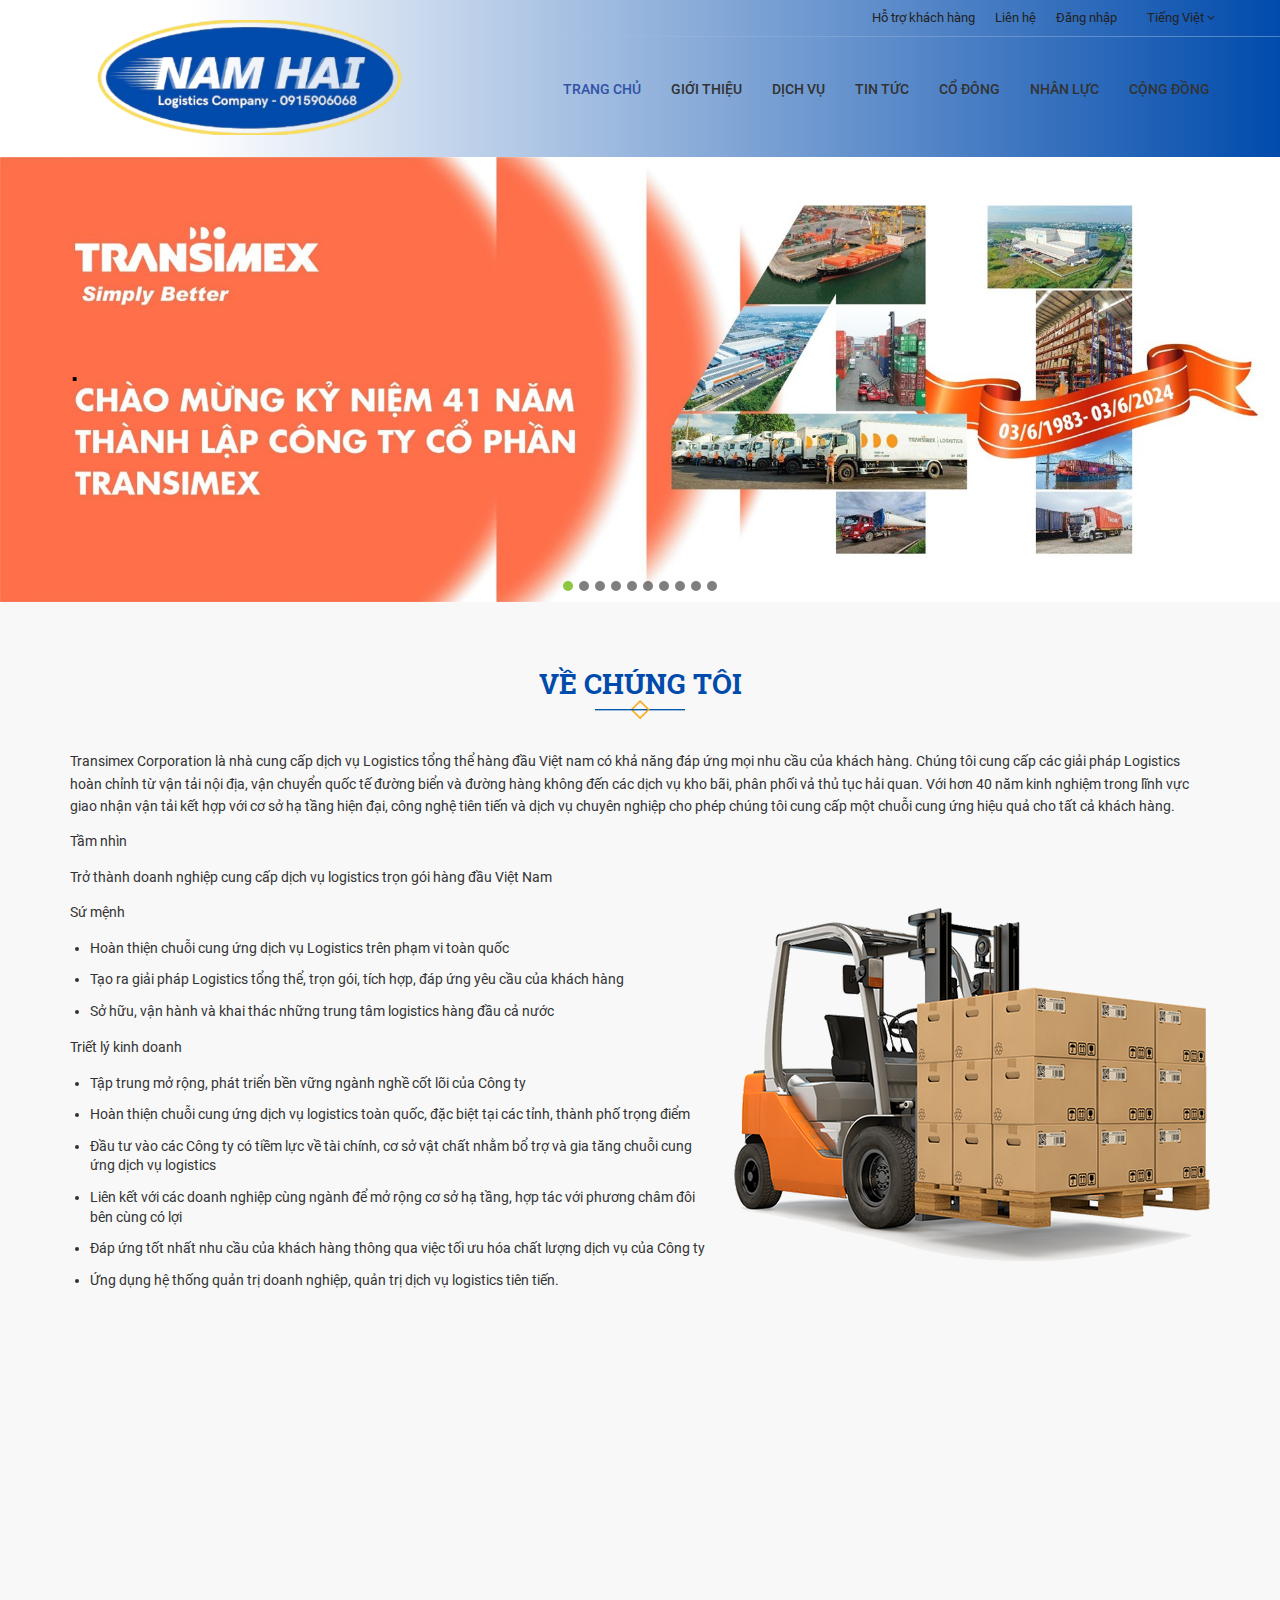
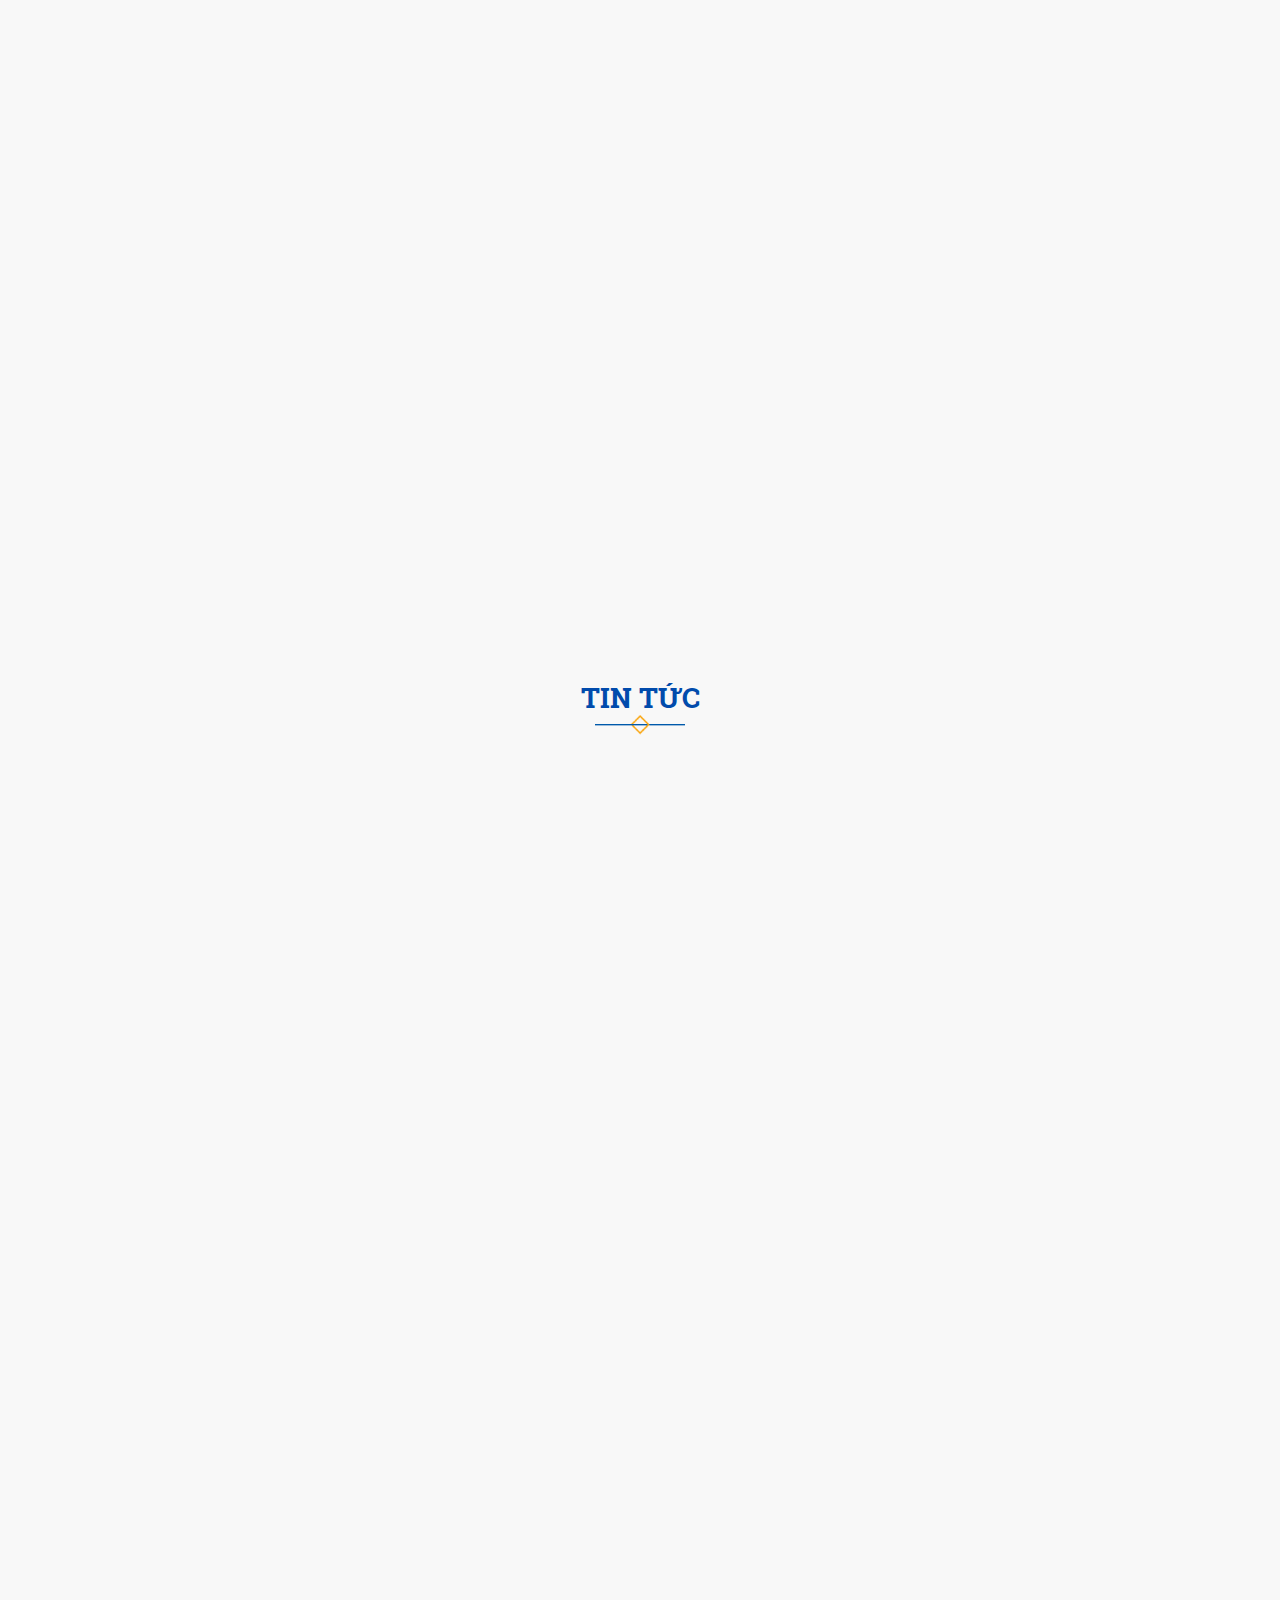
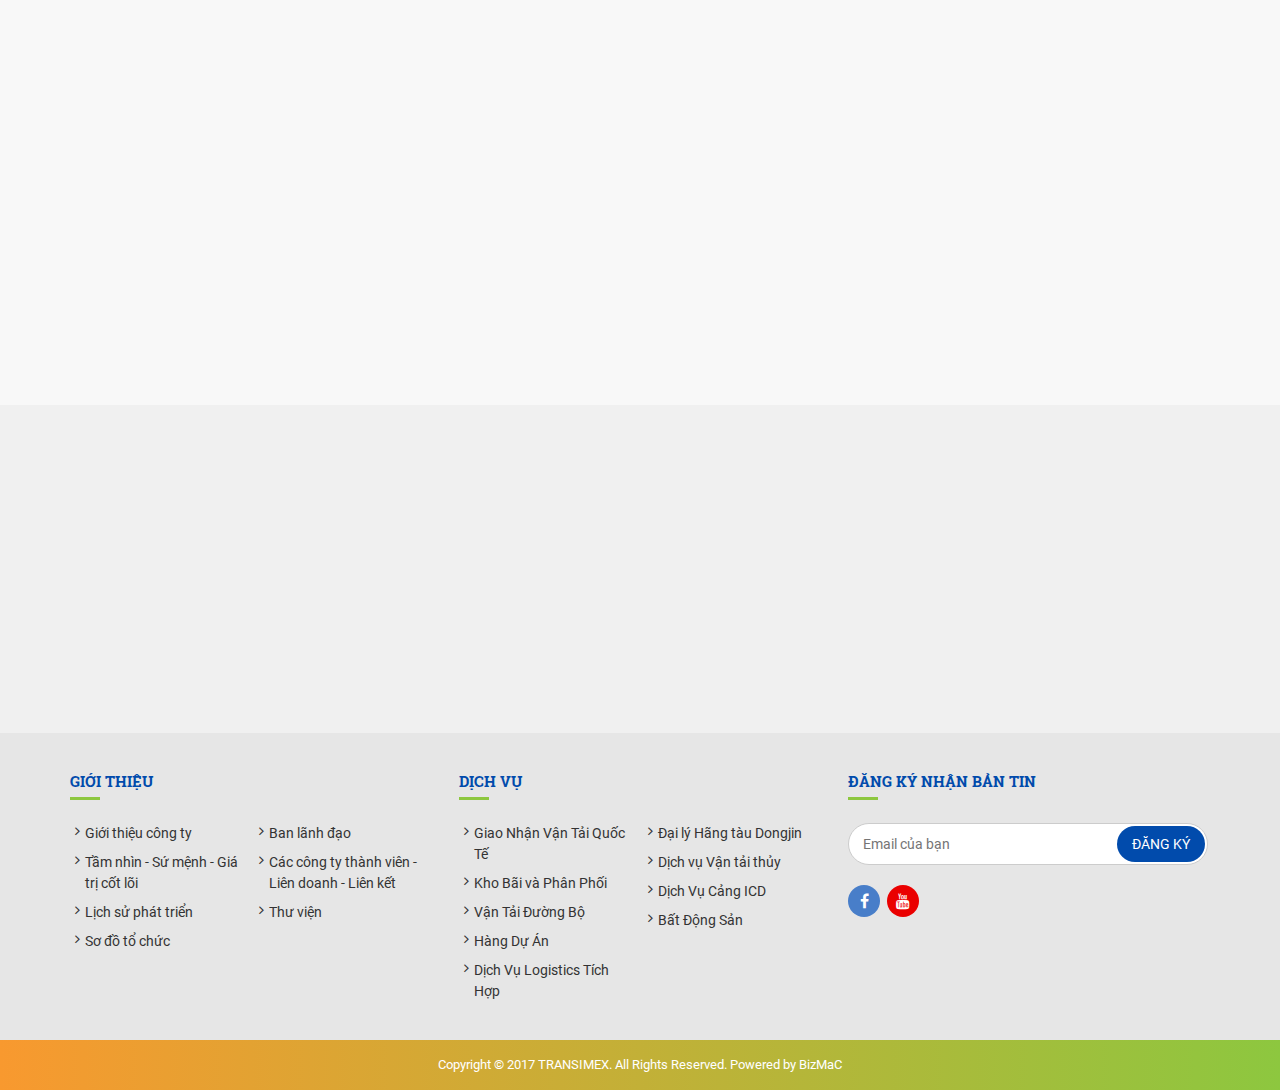
==== commit 03be550c: "confix color and change logo" ====
--- a/index.html
+++ b/index.html
@@ -25,16 +25,15 @@
 						</ul>
 					</div>
 					<ul class="menu-fn">
-						<li> </li>
 						<li><a id="hl_Member" title="Đăng nhập" href="">Đăng nhập</a> </li>
 						<li><a href="" title="Liên hệ">Liên hệ</a></li>
 						<li><a href="" title="Hỗ trợ khách hàng">Hỗ trợ khách hàng</a></li>
 					</ul>
 				</div>
 				<div class="linefade hidden-xs"></div>
-				<a class="block logo visible-xs" href="/"><img src="img/logo.svg" alt="transimex"></a>
+				<a class="block logo visible-xs" href="/"><img src="img/logo.png" alt="transimex"></a>
 				<div class="navigate">
-					<div class="header-menu visible-xs"><a class="block" href="/"><img src="img/logo.svg" alt="transimex"></a></div>
+					<div class="header-menu visible-xs"><a class="block" href="/"><img src="img/logo.png" alt="transimex"></a></div>
 					<ul class="menu">
 						<li id="menuDefault" class="active"><a href="/" title="Trang chủ">Trang chủ</a></li>
 						
--- a/css/library.css
+++ b/css/library.css
@@ -591,7 +591,7 @@
 }
 
 .btn.bg-warning,.btn.bg-warning:hover,.btn.bg-warning:focus,.btn.bg-warning.focus {
-    background-color: #f76e0c
+    background-color: #014bac;
 }
 
 .btn.bg-success,.btn.bg-success:hover,.btn.bg-success:focus,.btn.bg-success.focus {
@@ -3187,7 +3187,7 @@
 header {
     width: 100%;
     max-width: 100%;
-    overflow: hidden;
+    /* overflow: hidden; */
     position: relative;
     z-index: 1000;
     background: #fff
@@ -3522,12 +3522,12 @@
         left: 0;
         pointer-event: none;
         background: #fff;
-        background: -moz-linear-gradient(left, #fff 0%, rgba(255,255,255,0.8) 15%, #8cc73f 100%);
-        background: -webkit-gradient(left top, right top, color-stop(0%, #fff), color-stop(15%, rgba(255,255,255,0.8)), color-stop(100%, #8cc73f));
-        background: -webkit-linear-gradient(left, #fff 0%, rgba(255,255,255,0.8) 15%, #8cc73f 100%);
-        background: -o-linear-gradient(left, #fff 0%, rgba(255,255,255,0.8) 15%, #8cc73f 100%);
-        background: -ms-linear-gradient(left, #fff 0%, rgba(255,255,255,0.8) 15%, #8cc73f 100%);
-        background: linear-gradient(to right, #fff 0%, rgba(255,255,255,0.8) 15%, #8cc73f 100%);
+        background: -moz-linear-gradient(left, #fff 0%, rgba(255,255,255,0.8) 15%, #014bac 100%);
+        background: -webkit-gradient(left top, right top, color-stop(0%, #fff), color-stop(15%, rgba(255,255,255,0.8)), color-stop(100%, #014bac));
+        background: -webkit-linear-gradient(left, #fff 0%, rgba(255,255,255,0.8) 15%, #014bac 100%);
+        background: -o-linear-gradient(left, #fff 0%, rgba(255,255,255,0.8) 15%, #014bac 100%);
+        background: -ms-linear-gradient(left, #fff 0%, rgba(255,255,255,0.8) 15%, #014bac 100%);
+        background: linear-gradient(to right, #fff 0%, rgba(255,255,255,0.8) 15%, #014bac 100%);
         filter: progid:DXImageTransform.Microsoft.gradient( startColorstr='#ffffff', endColorstr='#8cc73f', GradientType=1 );
         transition: all 0.3s ease
     }
@@ -3593,7 +3593,7 @@
 
     .linefade:after {
         left: 100%;
-        width: 1900px
+        width: 11%;
     }
 
     .topnav {
@@ -3897,7 +3897,7 @@
 }
 
 footer .tt-xs {
-    color: #f8992f;
+    color: #014bac;
     border-bottom: 1px solid #ddd;
     margin: 0;
     padding: 8px 0;
@@ -4328,7 +4328,7 @@
 }
 
 .tt-ss {
-    color: #8dc73f;
+    color: #014bac;
     position: relative;
     padding-bottom: 2px;
     margin-bottom: 15px
@@ -4859,7 +4859,7 @@
     }
 
     .form-style *.indent-sm {
-        padding-left: 20px
+        padding-left:0px
     }
 
     .col-md-1,.col-md-2,.col-md-3,.col-md-4,.col-md-5,.col-md-6,.col-md-7,.col-md-8,.col-md-9,.col-md-10,.col-md-11,.col-md-12 {
@@ -5228,7 +5228,7 @@
 }
 
 .artistic .tt-no {
-    color: #f8992f
+    color: #014bac;
 }
 
 .artistic .tt-no:after {
@@ -7148,4 +7148,7 @@
     max-width: 335px;
     margin: auto
 } 
-/* fix update */
+/* fix update 21/2/2022*/
+.equal-item{
+    height: 221px;
+}